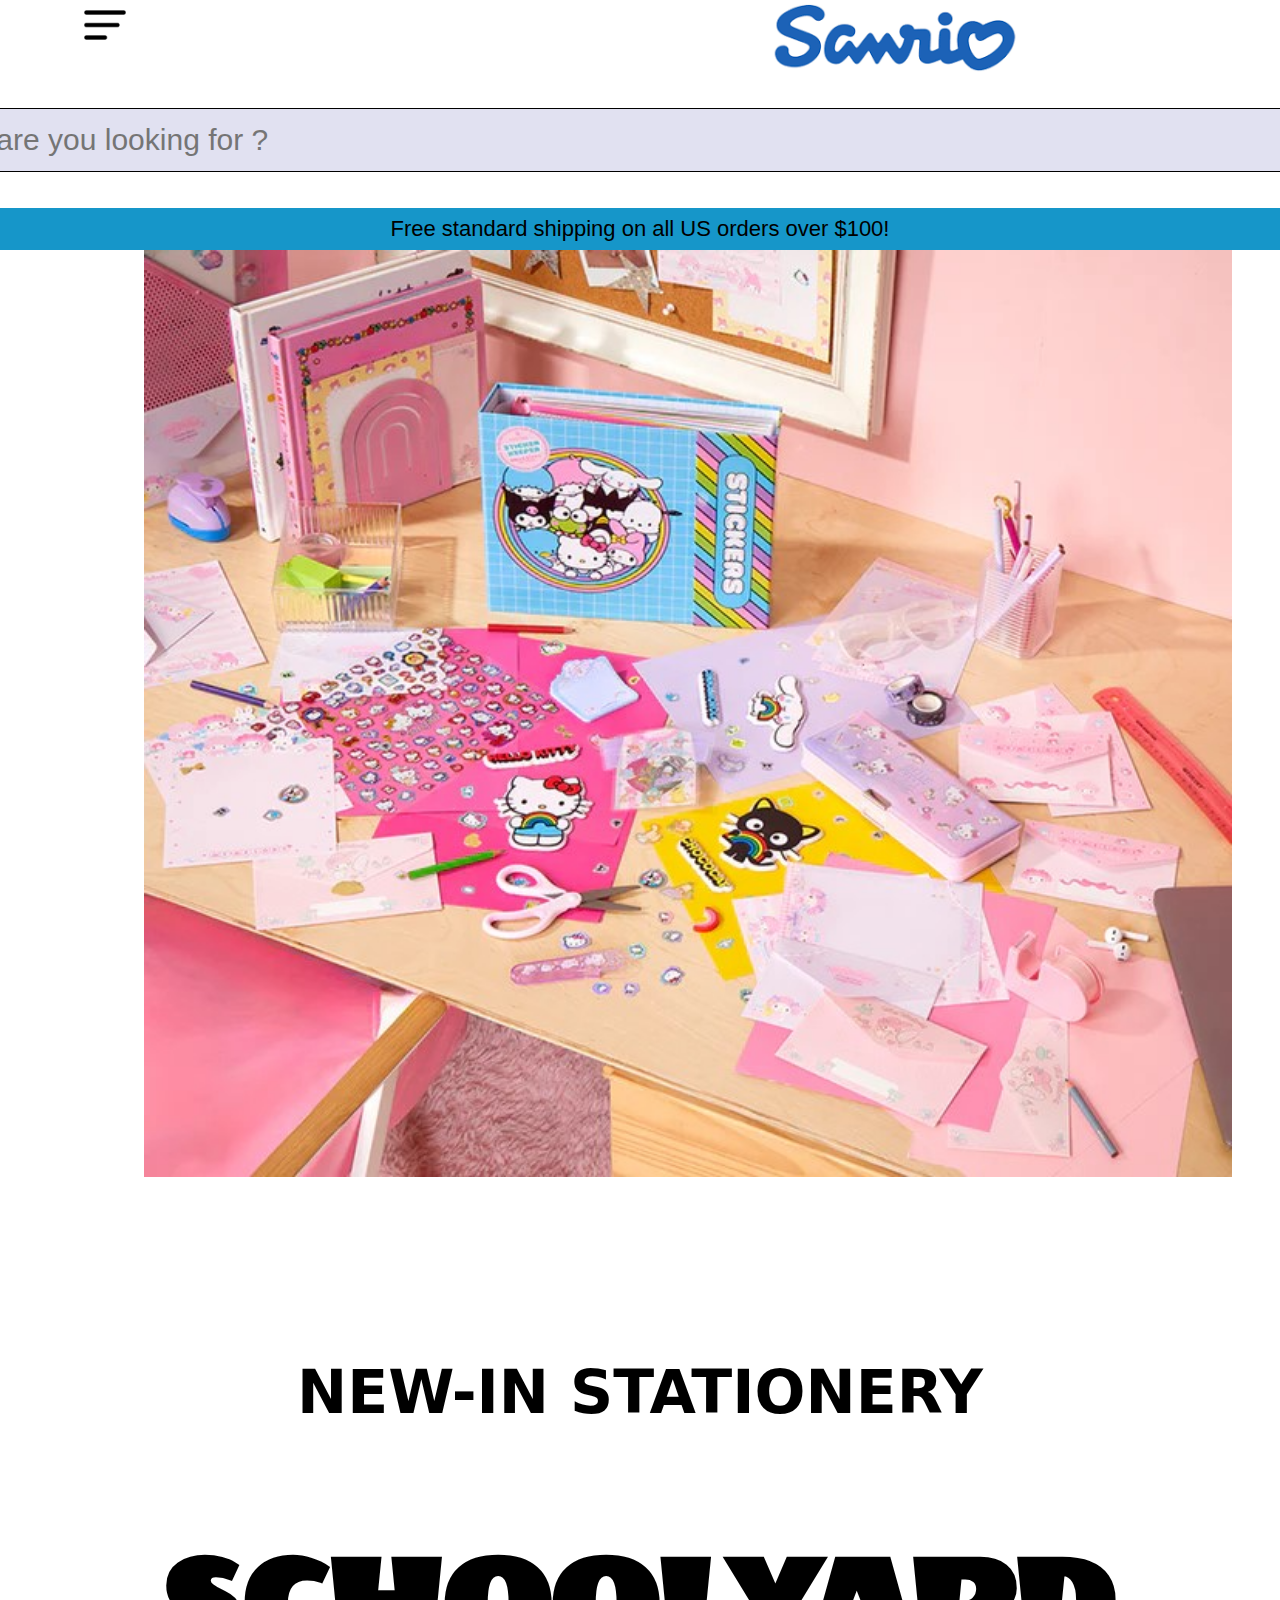
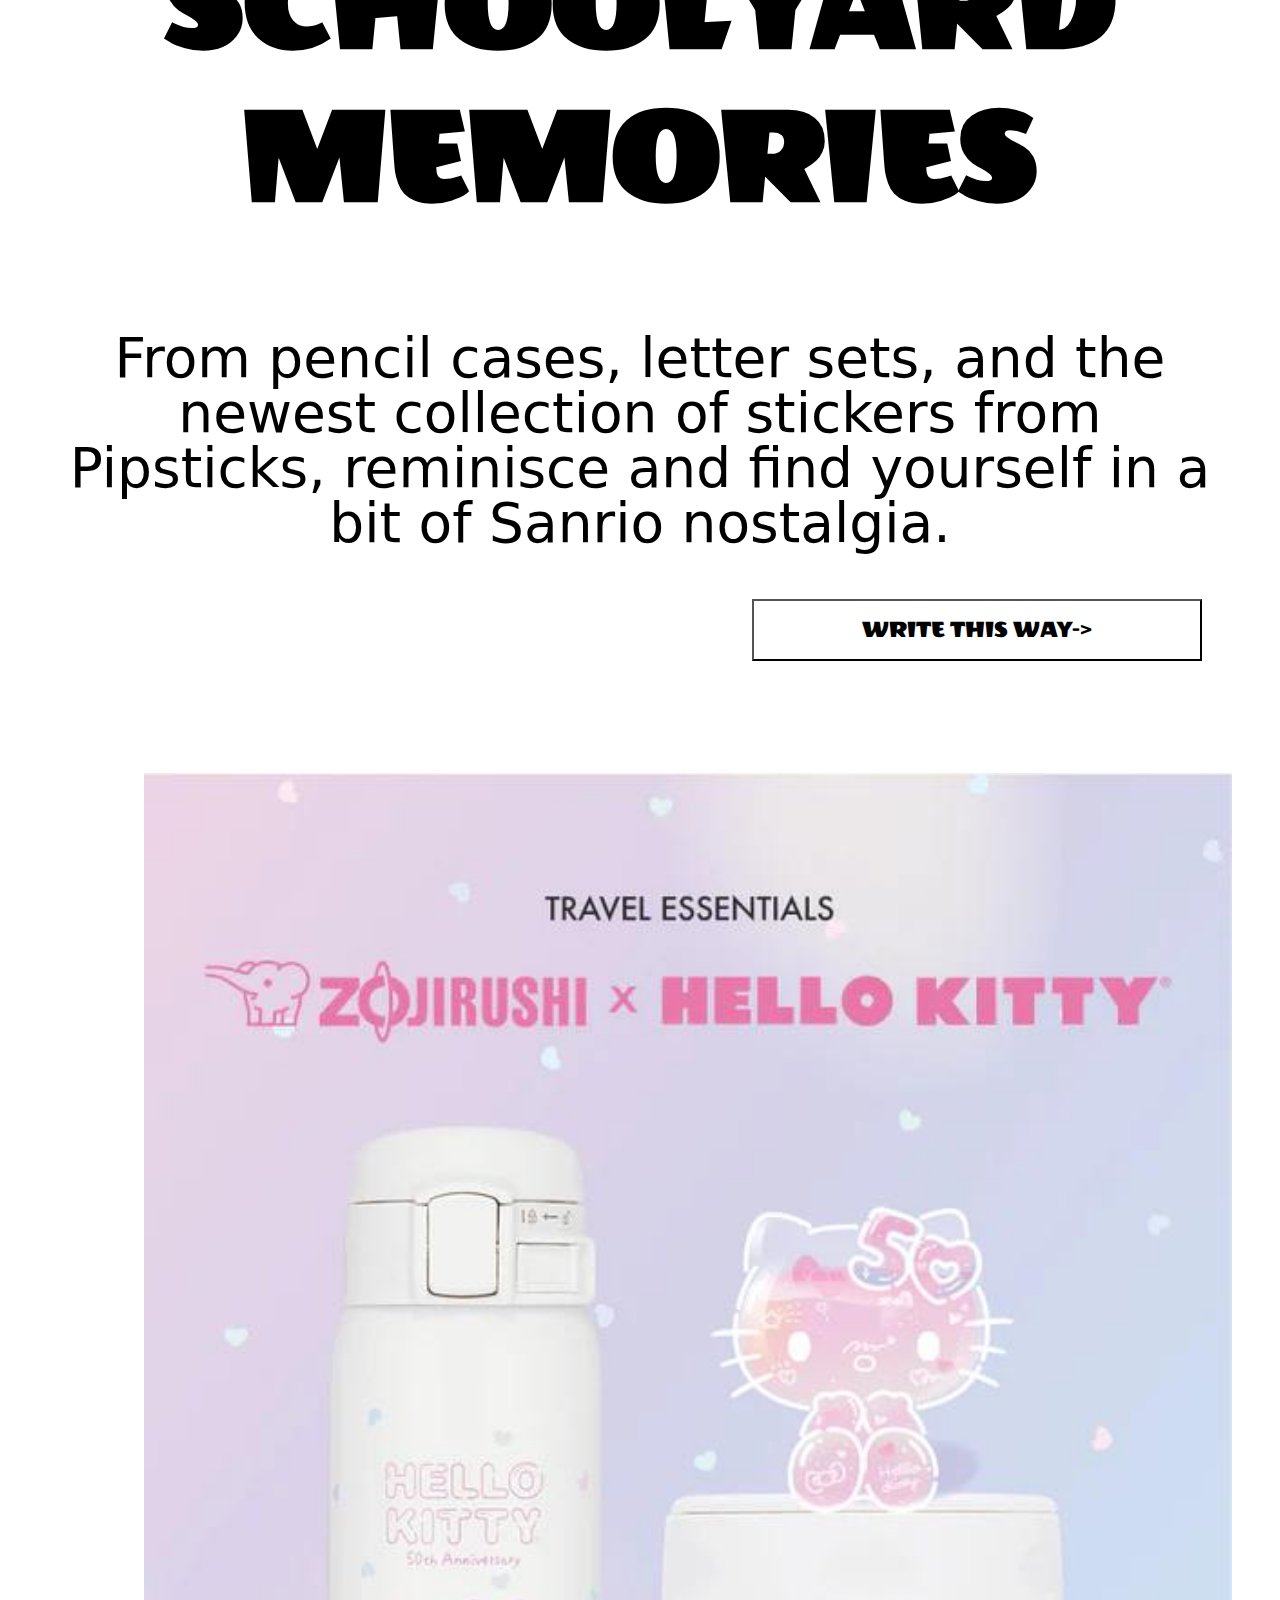
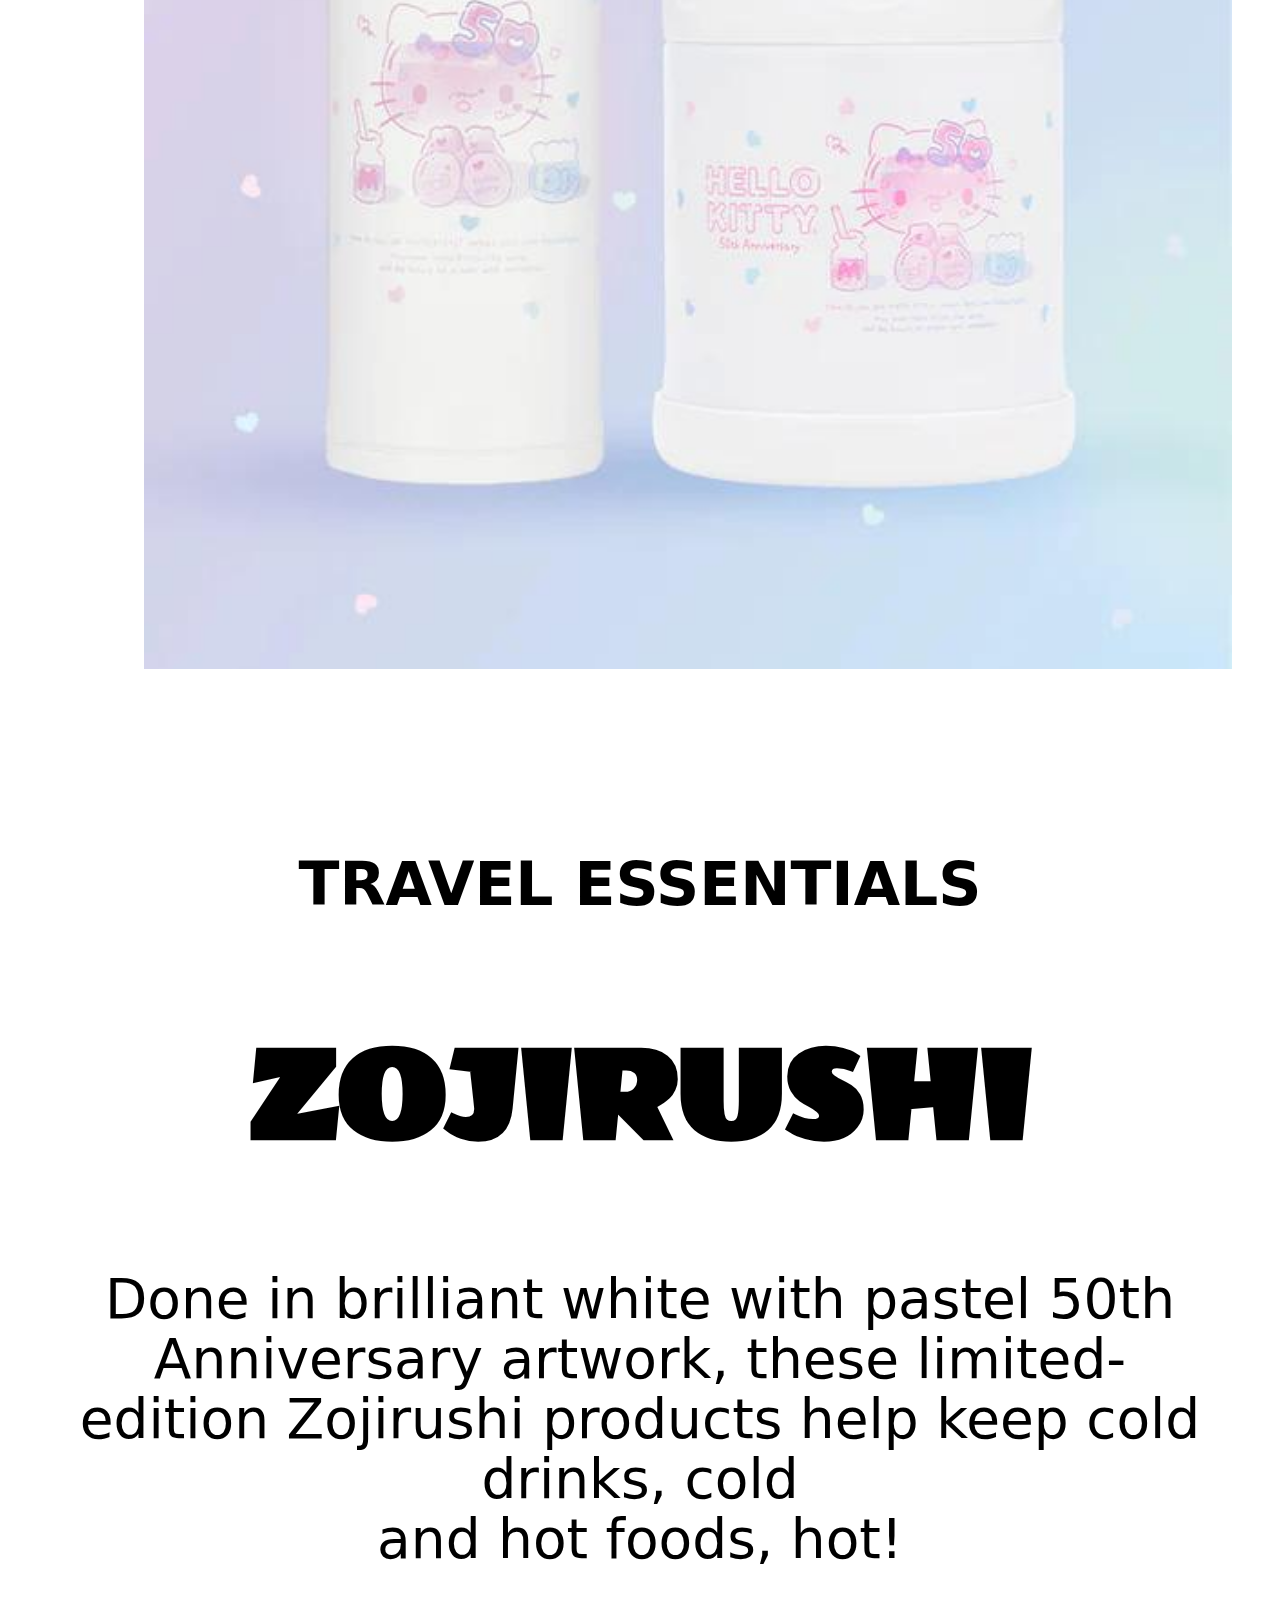
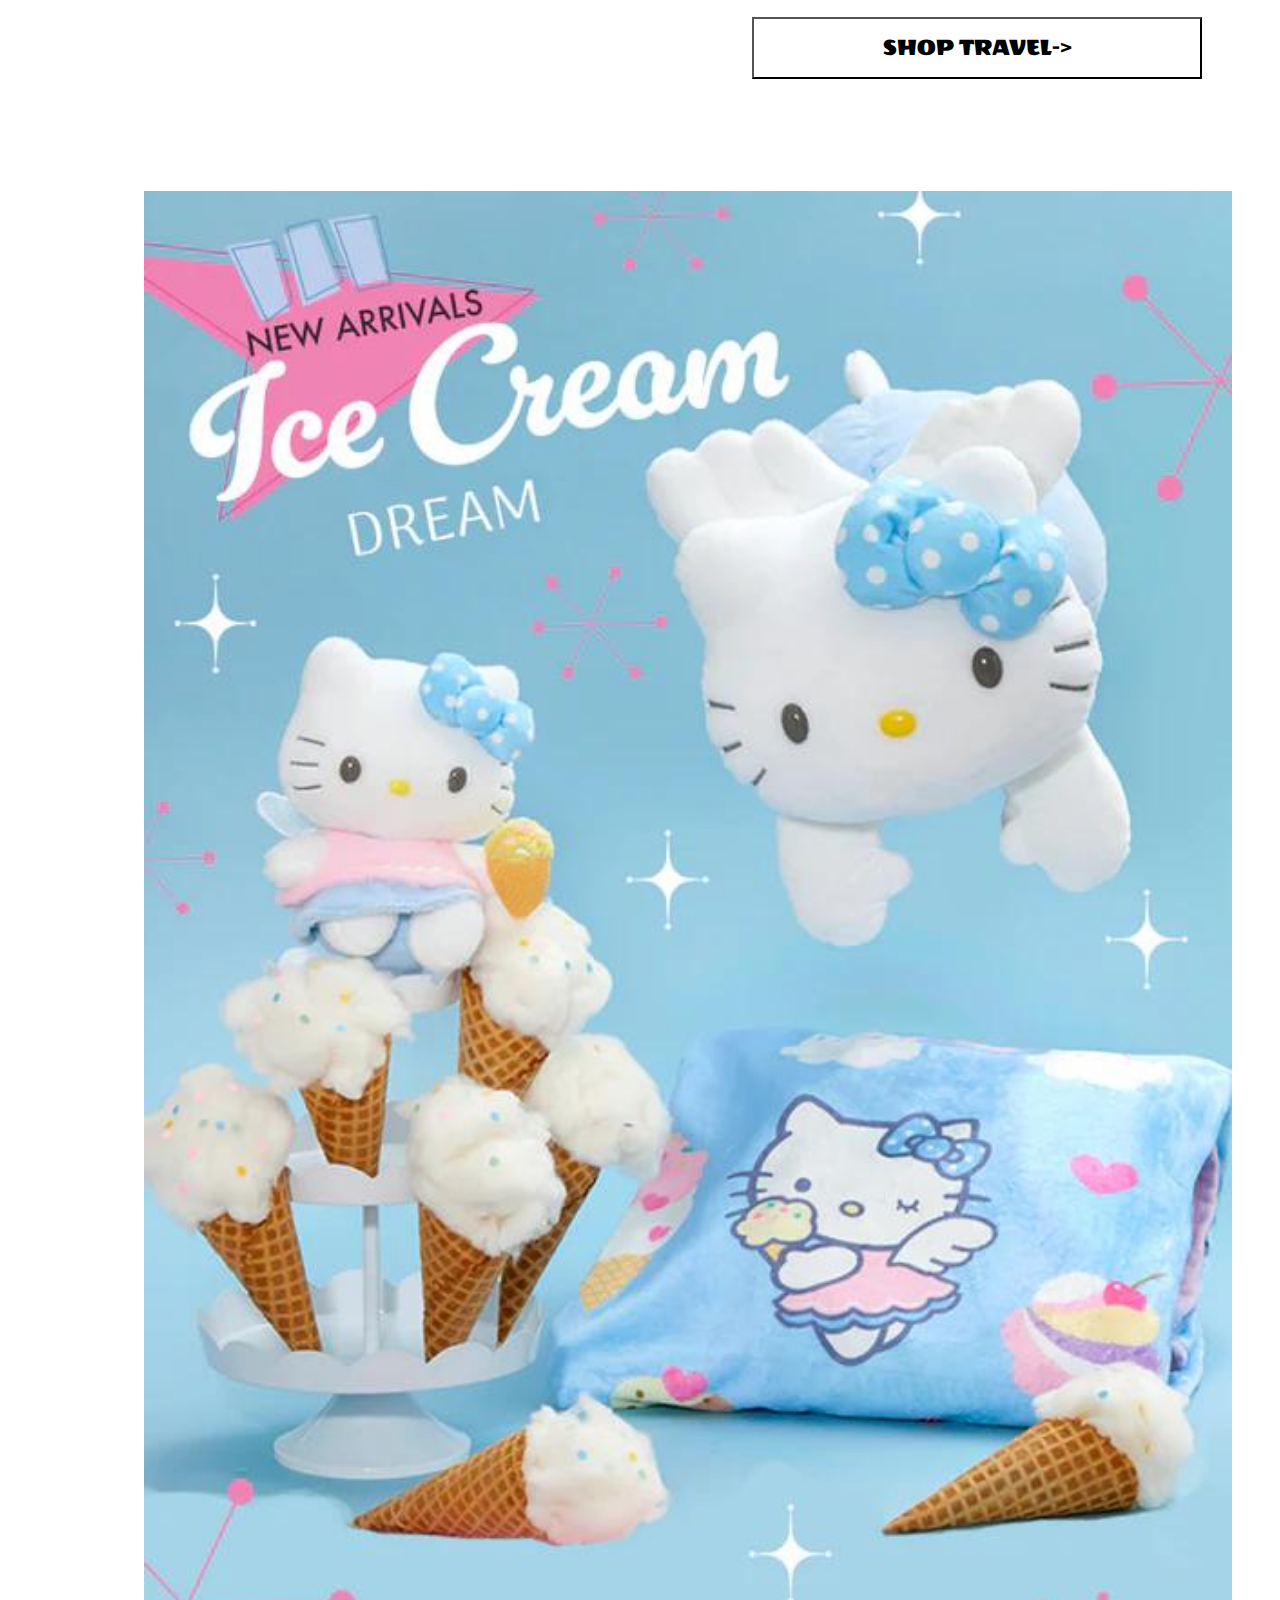
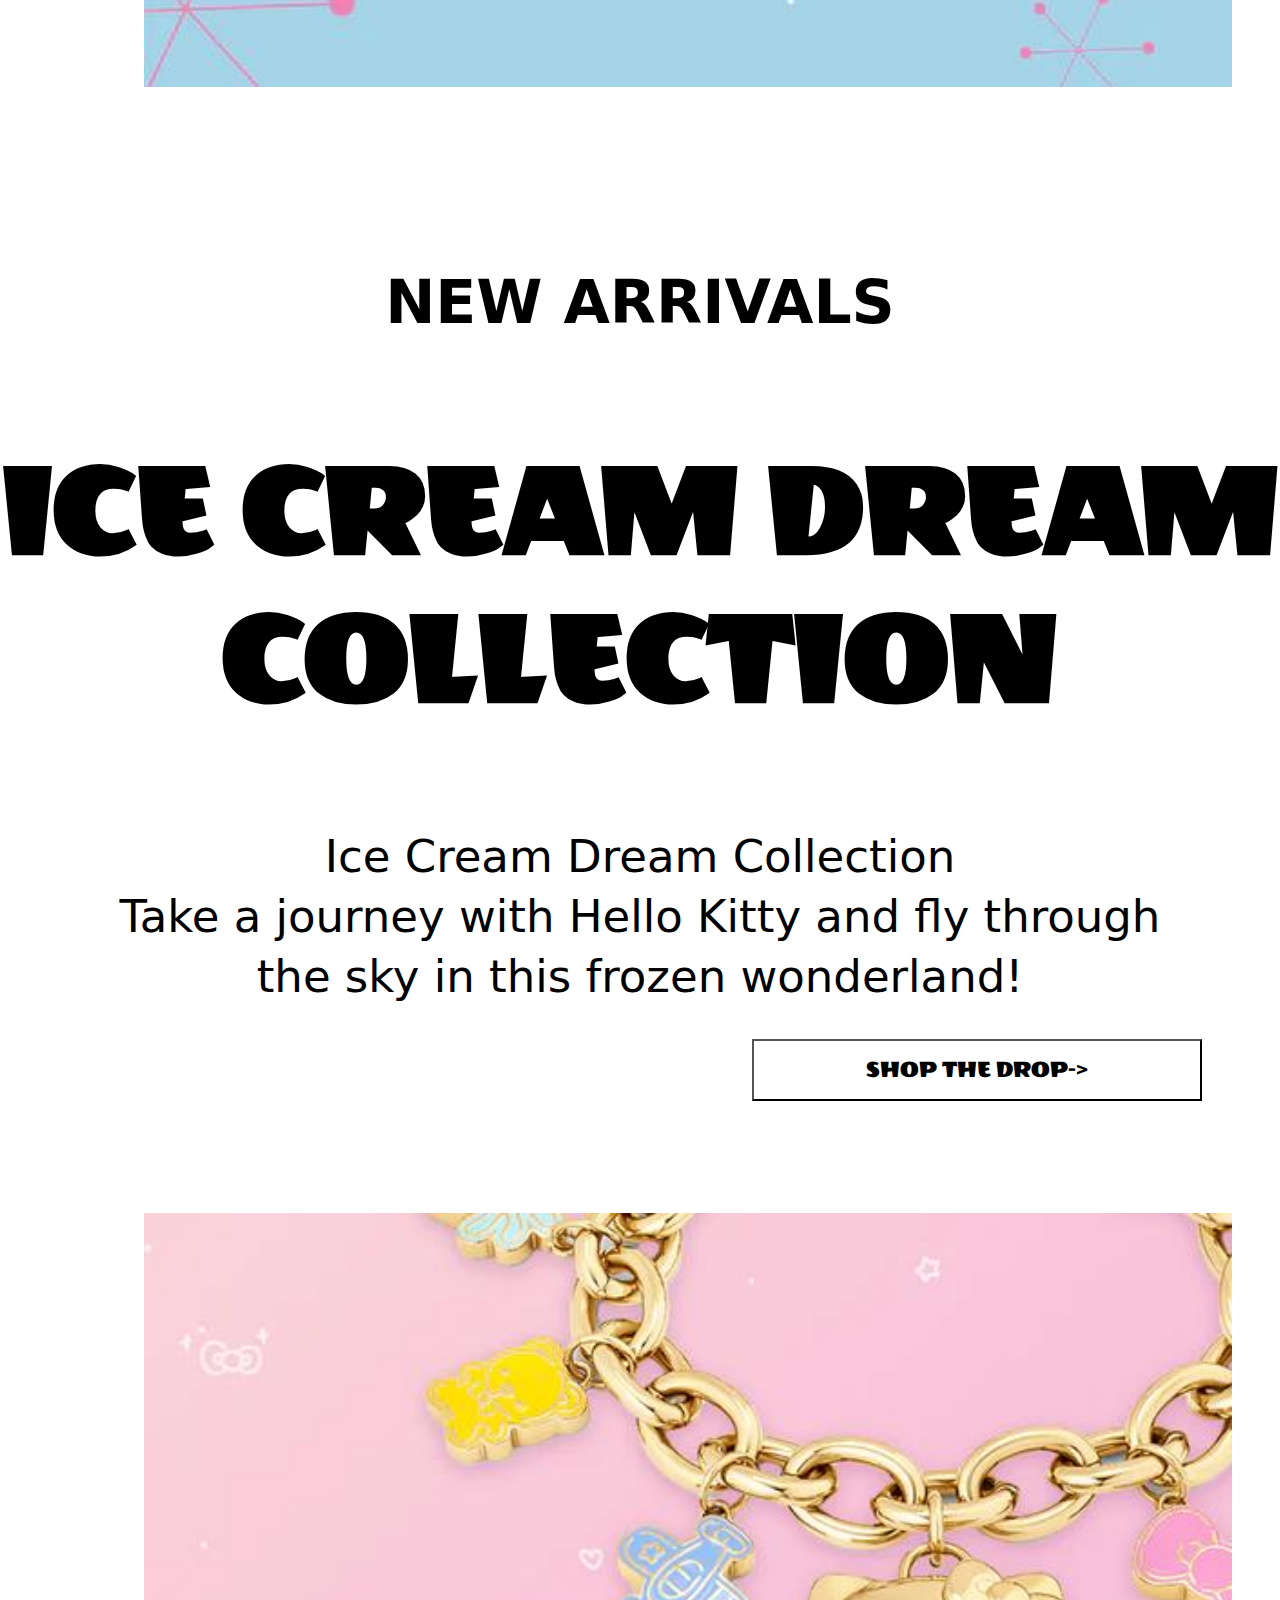
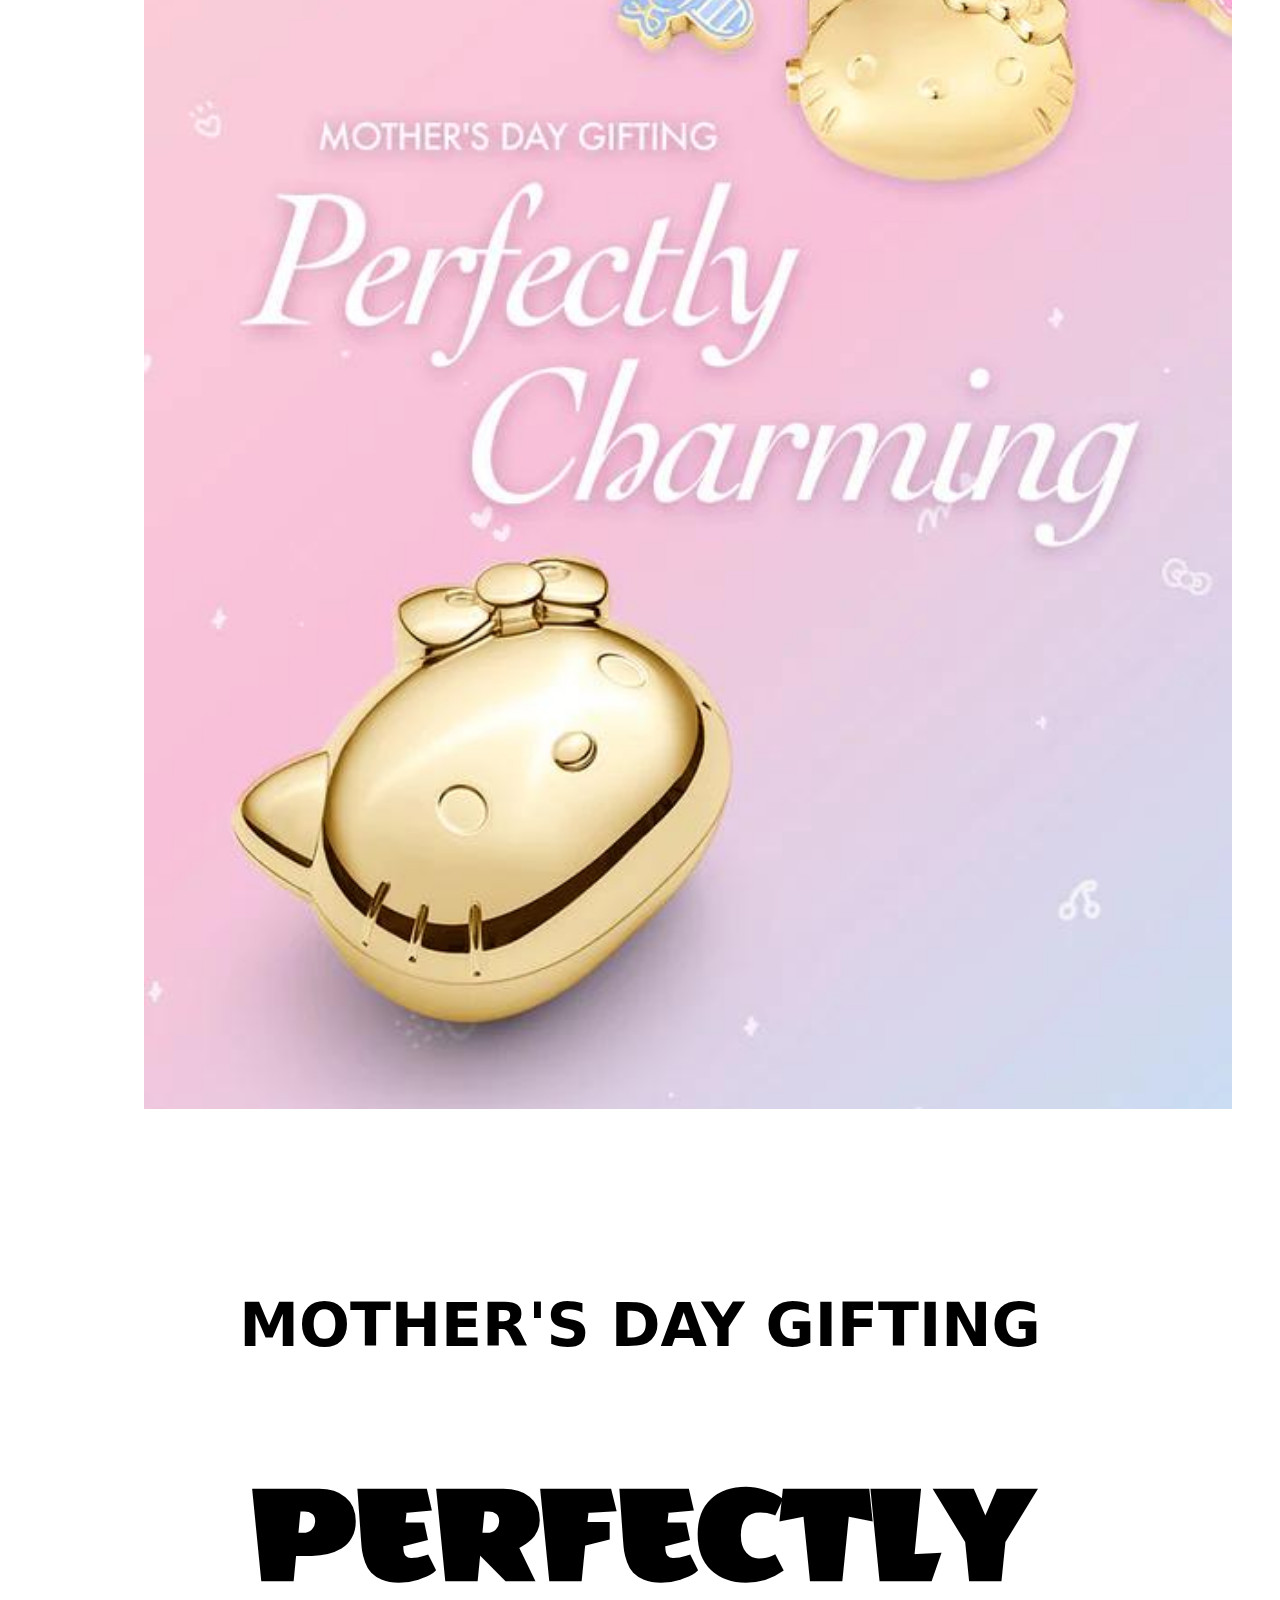
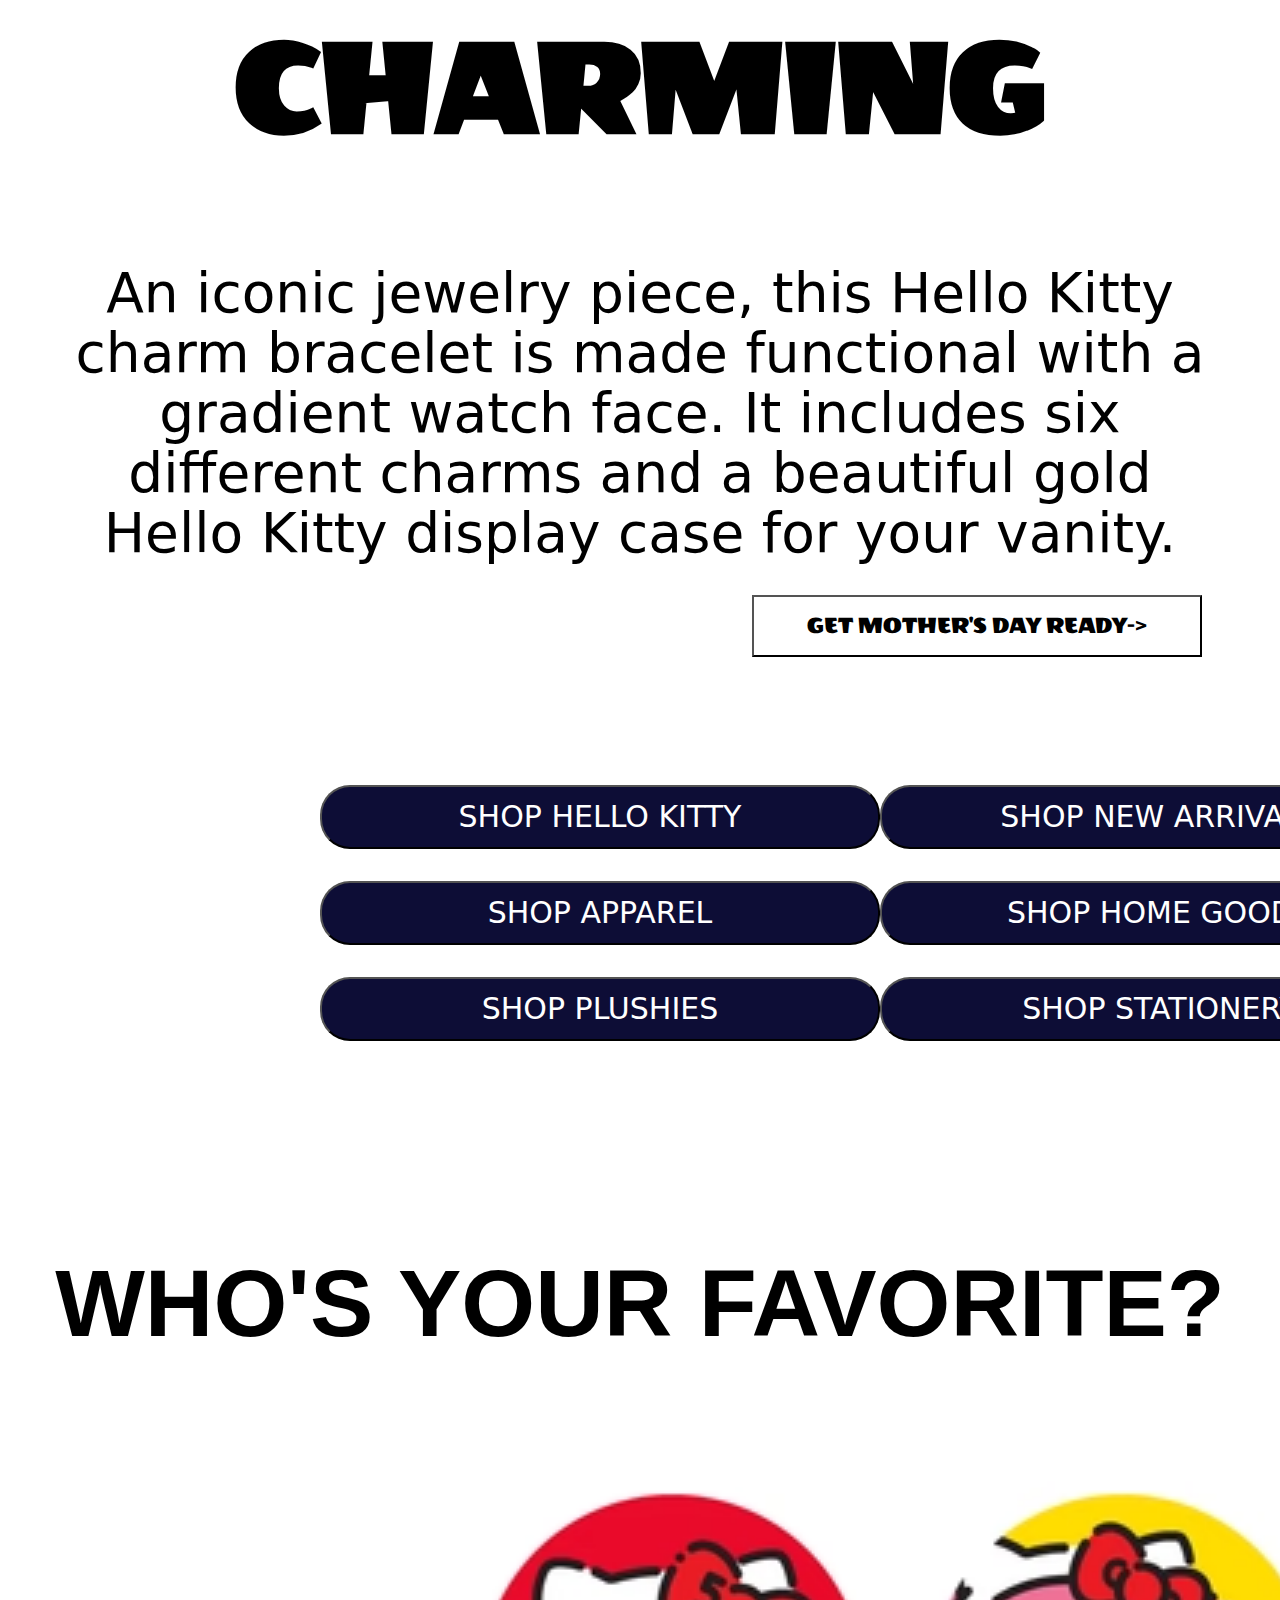
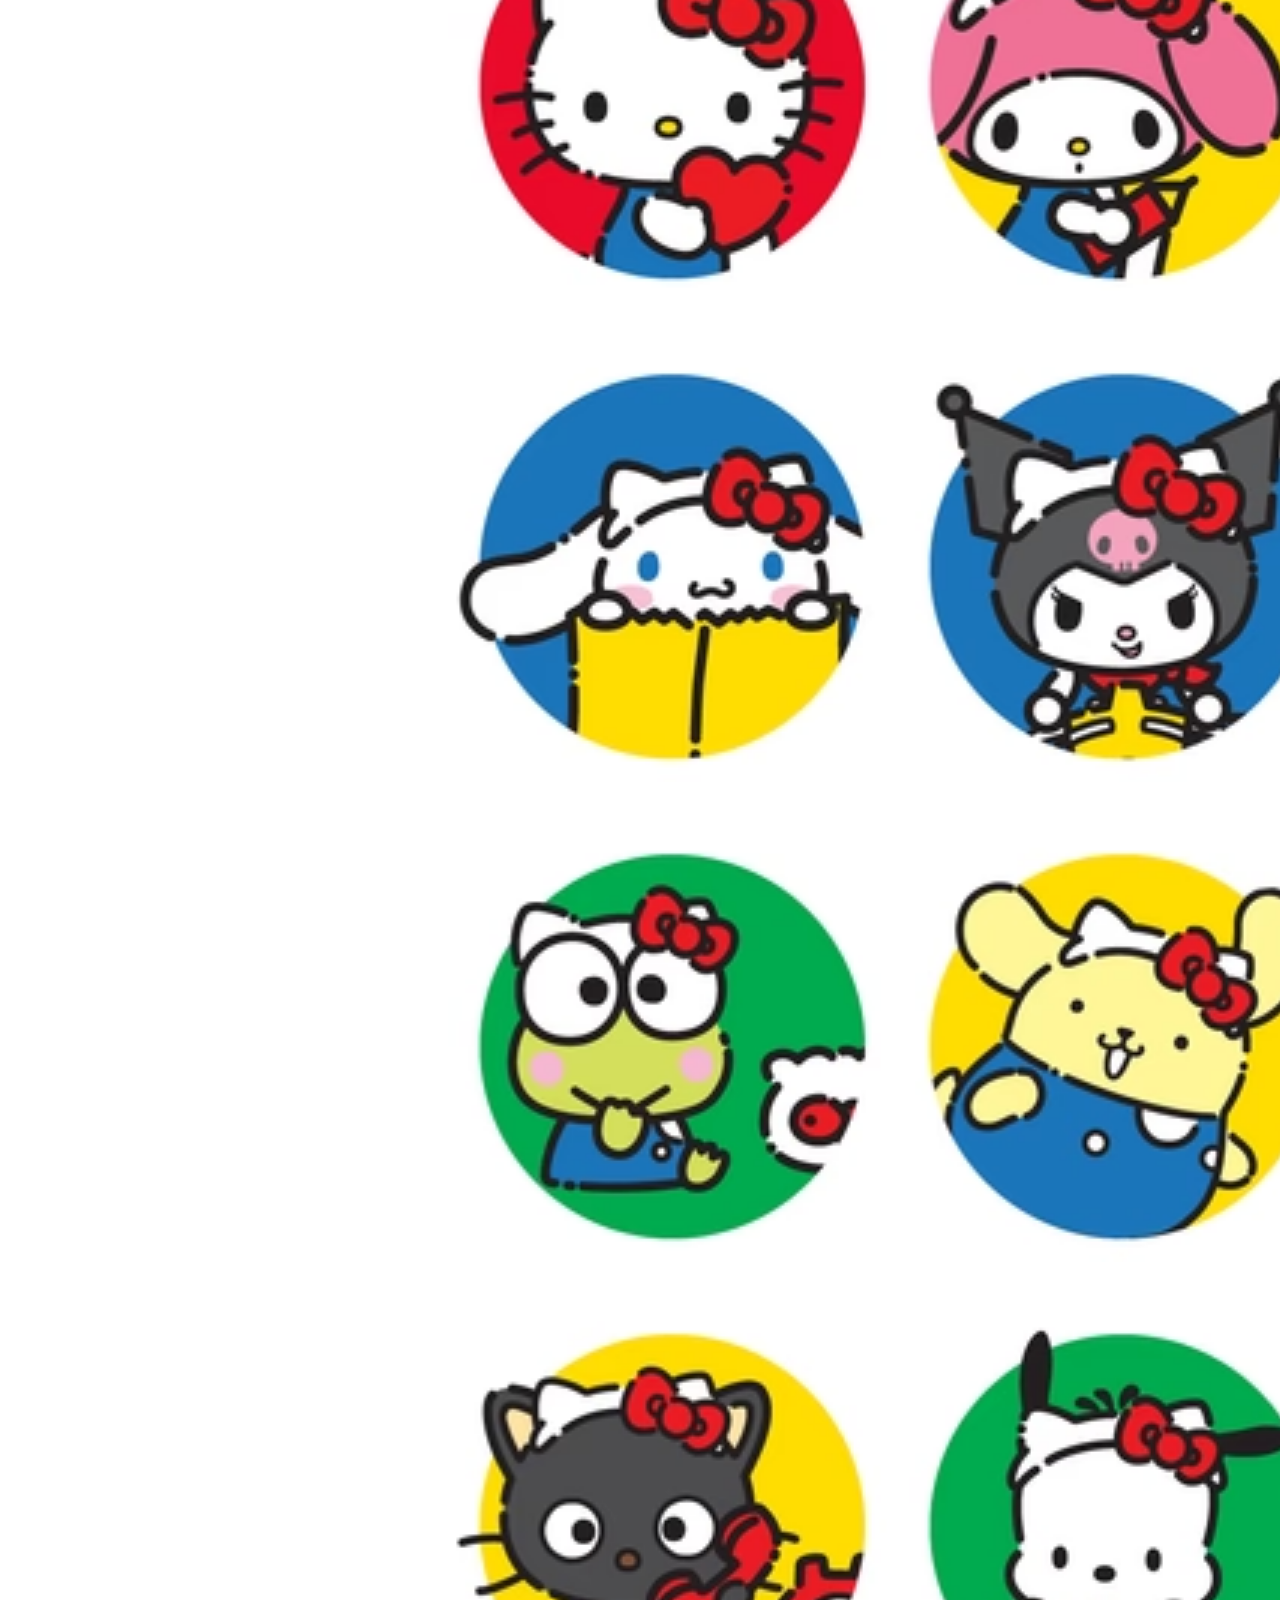
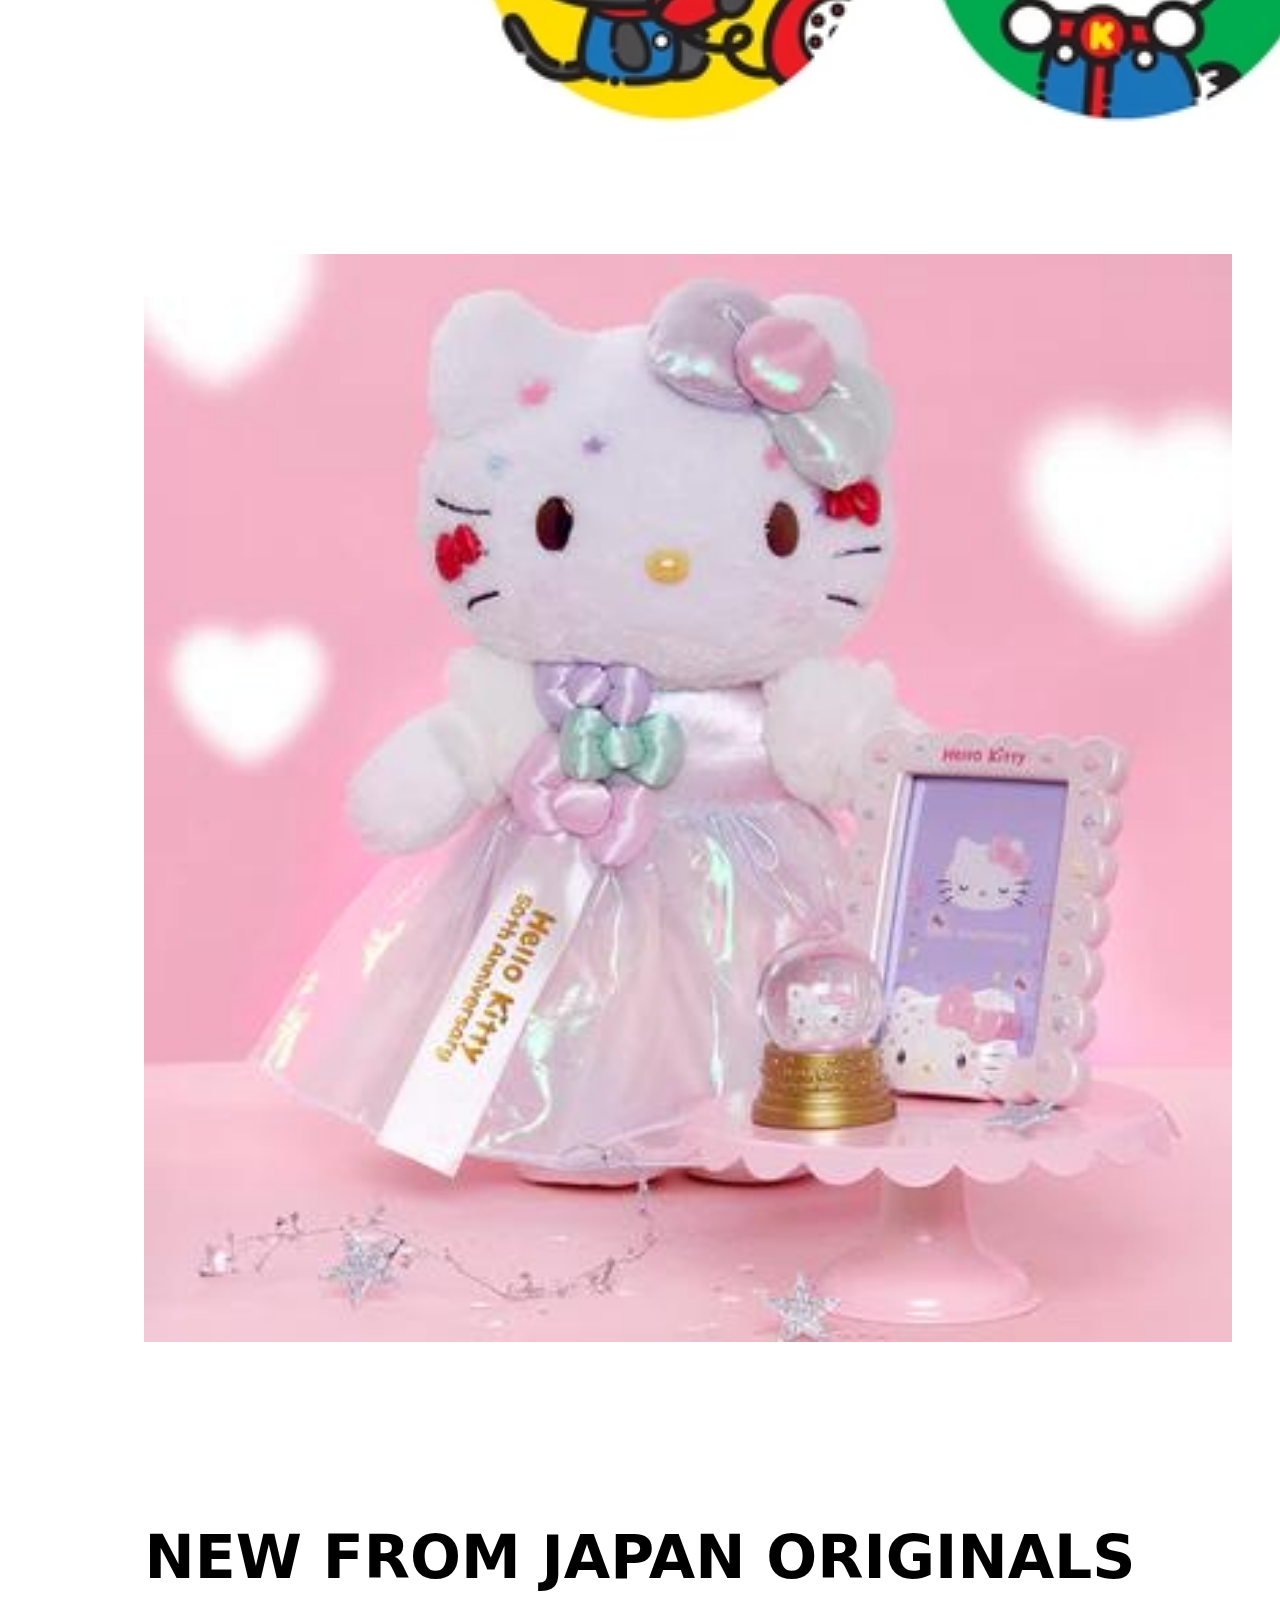
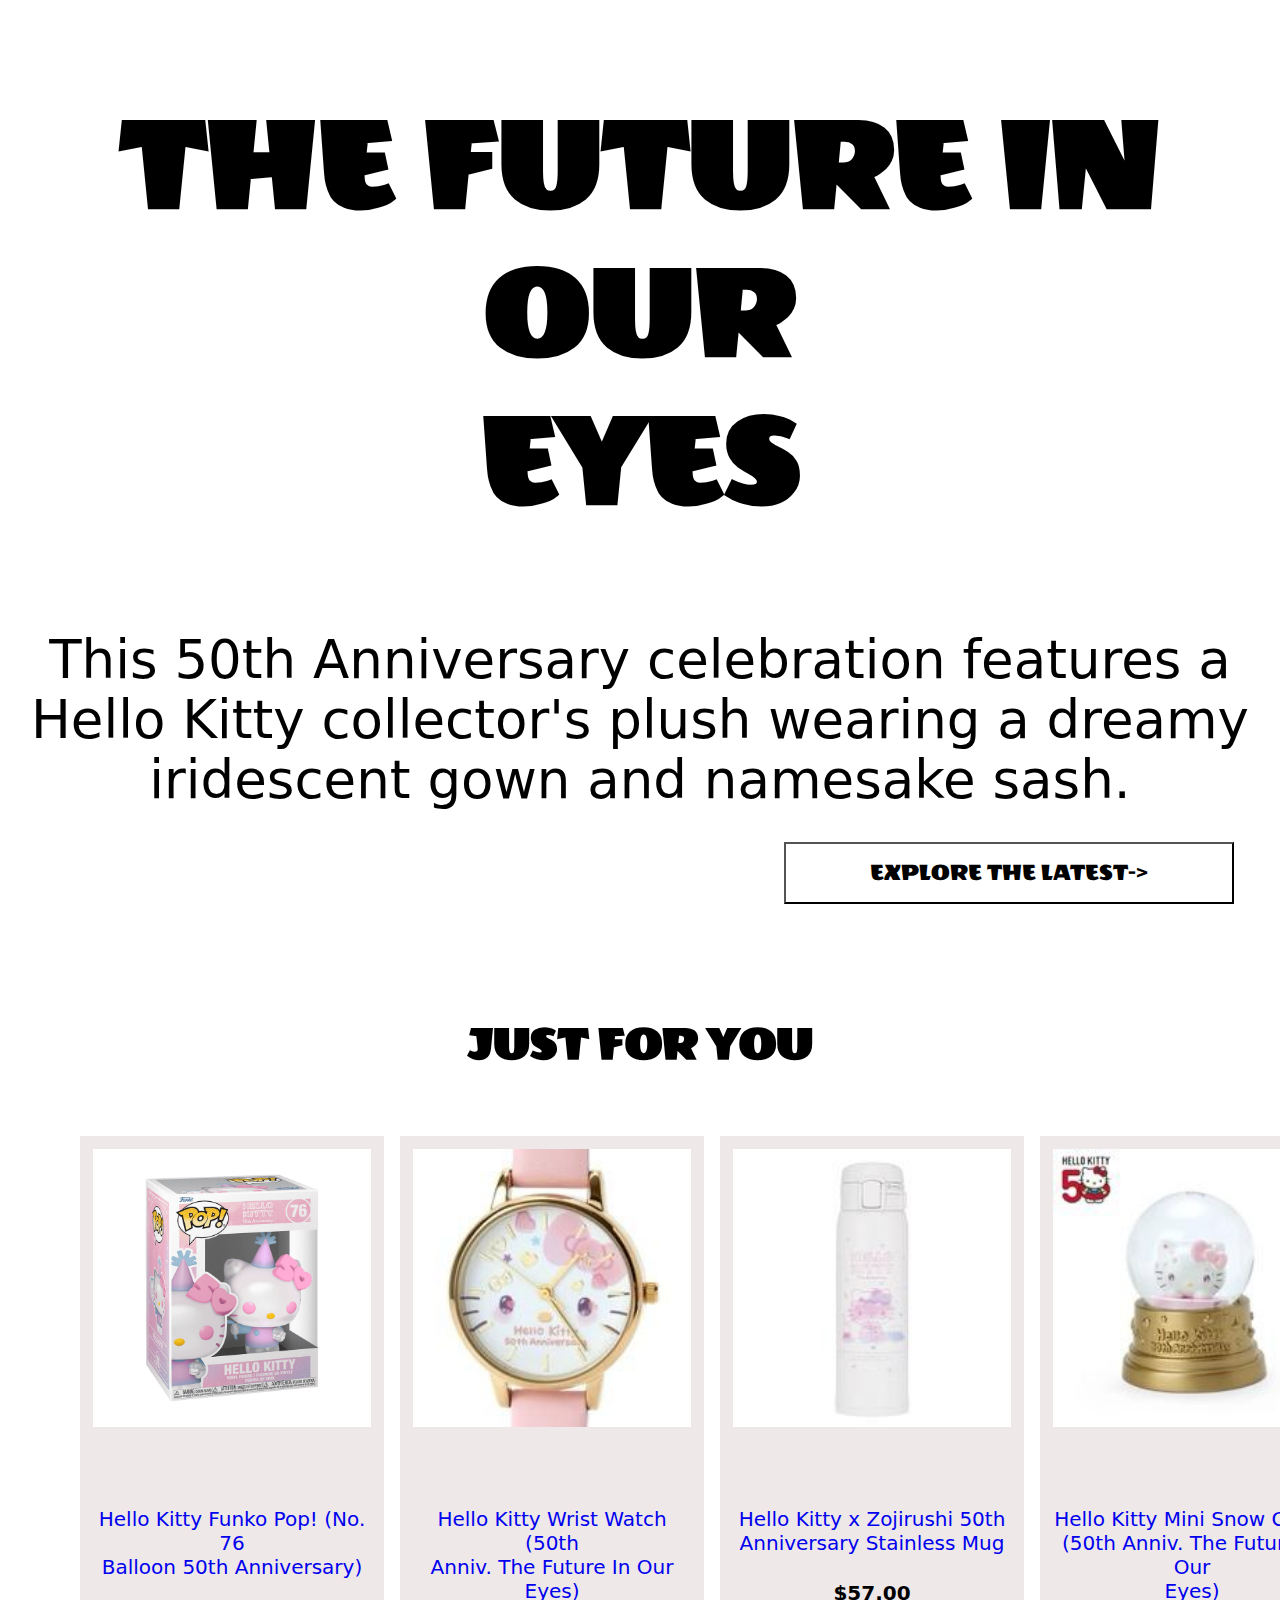
==== index.html @ 31a88cc0 "sharon" ====
<html lang="en">
<head>
    <meta charset="UTF-8">
    <meta name="viewport" content="width=device-width, initial-scale=1.0">
    <link rel="stylesheet" href="style.css">
    <link rel="stylesheet" href="mobile.css">
    <title>Document</title>
</head>
<body>
    <nav>
        <div class="top">
            <div class="line">
               <a href="n.html"><img src="images/menu.png" alt=""></a>
            </div>
            <div class="savio">
                <img src="images/sanrio.png" alt="">
            </div>
            <div class="dropdown">
                <button><img src="images/login.jpg" alt=""></button>
                <div class="content">
                    <a href="">Login</a>
                    <a href="">Create Account</a>
                </div>
                <!-- <img src="images/download.png" alt=""> -->
            </div>
        </div>
        <div class="container">
            <div class="box">
                <div class="input_box">
                    <input type="text" placeholder="What are you looking for ?">
                </div>
            </div>
        </div>
    </nav>
    <div class="red">
        <div class="blue">
            <span>
                Free standard shipping on all US orders over $100!
            </span>
        </div>
        <!-- <div class="bow">
            <img src="images/last.png" alt="">
        </div> -->
    </div>


    <div class="school">
        <div class="image">
            <img src="images/hpp.jpg" alt="">
        </div>
        <div class="text">
            <h5>NEW-IN STATIONERY</h5>
            <h1>SCHOOLYARD MEMORIES</h1>
            <span>From pencil cases, letter sets, and the <br>newest collection of stickers from <br>Pipsticks, reminisce and find yourself in a <br> bit of Sanrio nostalgia. </span>
        </div>
        <div class="button">
            <a href="https://www.sanrio.com/collections/stationery">
                <button id="btn">WRITE THIS WAY-></button>
            </a>
        </div>
    </div>


    <div class="travel">
        <div class="image">
            <img src="images/travell.jpg" alt="">
        </div>
        <div class="text">
            <h5>TRAVEL ESSENTIALS</h5>
            <h1>ZOJIRUSHI</h1>
            <span>Done in brilliant white with pastel 50th <br>Anniversary artwork, these limited- <br>edition Zojirushi products help keep cold drinks, cold <br>and hot foods, hot! </span>
        </div>
        <div class="button">
            <a href="https://www.sanrio.com/collections/travel">
                <button id="btn">SHOP TRAVEL-></button>
            </a>
        </div>
    </div>


    <div class="ice">
        <div class="image">
            <img src="images/ice.jpg" alt="">
        </div>
        <div class="text">
            <h5>NEW ARRIVALS</h5>
            <h1>ICE CREAM DREAM <br> COLLECTION</h1>
            <span>Ice Cream Dream Collection <br>
                Take a journey with Hello Kitty and fly through <br>the sky in this frozen wonderland! </span>
        </div>
        <div class="button">
            <a href="https://www.sanrio.com/collections/ice-cream-dream">
                <button id="btn">SHOP THE DROP-></button>
            </a>
        </div>
    </div>


    <div class="perfect">
        <div class="image">
            <img src="images/perfect.jpg" alt="">
        </div>
        <div class="text">
            <h5>MOTHER'S DAY GIFTING</h5>
            <h1>PERFECTLY <br> CHARMING</h1>
            <span>An iconic jewelry piece, this Hello Kitty <br>charm bracelet is made functional with a <br> gradient watch face. It includes six <br> different charms and a beautiful gold <br> Hello Kitty display case for your vanity.</span>
        </div>
        <div class="button">
            <a href="https://www.sanrio.com/collections/mamas-day-gift-edit">
                <button id="btn">GET MOTHER'S DAY READY-></button>
            </a>
        </div>
    </div>

    <div class="kitty">
        <div class="button1">
            <a href="https://www.sanrio.com/collections/hello-kitty">
                <button id="btn">SHOP HELLO KITTY</button>
            </a>
        </div>
        <div class="button2">
            <a href="https://www.sanrio.com/collections/new">
                <button id="btn">SHOP NEW ARRIVALS</button>
            </a>
        </div>
        <div class="button1">
            <a href="https://www.sanrio.com/collections/apparel">
                <button id="btn">SHOP APPAREL</button>
            </a>
        </div>
        <div class="button2">
            <a href="https://www.sanrio.com/collections/home">
                <button id="btn">SHOP HOME GOODS</button>
            </a>
        </div>
        <div class="button1">
            <a href="https://www.sanrio.com/collections/toys-games">
                <button id="btn">SHOP PLUSHIES</button>
            </a>
        </div>
        <div class="button2">
            <a href="https://www.sanrio.com/collections/stationery">
                <button id="btn">SHOP STATIONERY</button>
            </a>
        </div>
    </div>
    

    <div class="who">
        <div class="text">
            <span>
                WHO'S YOUR FAVORITE?
            </span>
        </div>
        <div class="image">
            <div class="fav1">
                <img src="images/1.avif" alt="">
            </div>
            <div class="fav2">
                <img src="images/2.avif" alt="">
            </div>
            <div class="fav1">
                <img src="images/3.avif" alt="">
            </div>
            <div class="fav2">
                <img src="images/4.avif" alt="">
            </div>
            <div class="fav1">
                <img src="images/5.avif" alt="">
            </div>
            <div class="fav2">
                <img src="images/6.avif" alt="">
            </div>
            <div class="fav1">
                <img src="images/7.avif" alt="">
            </div>
            <div class="fav2">
                <img src="images/8.avif" alt="">
            </div>
        </div>
    </div>

    <div class="japan">
        <div class="image">
            <img src="images/japan.jpg" alt="">
        </div>
        <div class="text">
            <h5>NEW FROM JAPAN ORIGINALS</h5>
            <h1>THE FUTURE IN OUR <br>EYES</h1>
            <span> This 50th Anniversary celebration features a <br> Hello Kitty collector's plush wearing a dreamy <br>iridescent gown and namesake sash.</span>
        </div>
        <div class="button">
            <a href="https://www.sanrio.com/collections/new">
                <button id="btn">EXPLORE THE LATEST-></button>
            </a>
        </div>
    </div>
    <div class="text">
        <h1>JUST FOR YOU</h1>
    </div>
    <div class="hello">
        <div class="kitty1">
            <div class="image">
                <a href="https://www.sanrio.com/products/hello-kitty-funko-pop-no-76-balloon-50th-anniversary"><img src="images/popp.webp" alt=""></a>
            </div>
            <div class="text">
                <span>
                   <a href="https://www.sanrio.com/products/hello-kitty-funko-pop-no-76-balloon-50th-anniversary">Hello Kitty Funko Pop! (No. 76 <br>Balloon 50th Anniversary)</a>
                </span><br>
                <small><b>$11.99</b></small>
            </div>
        </div>

        <div class="kitty2">
            <div class="image">
                <a href="https://www.sanrio.com/products/hello-kitty-wrist-watch-50th-anniv-the-future-in-our-eyes"><img src="images/watch.jpg" alt=""></a>
            </div>
            <div class="text">
                <span>
                    <a href="https://www.sanrio.com/products/hello-kitty-wrist-watch-50th-anniv-the-future-in-our-eyes">Hello Kitty Wrist Watch (50th <br> Anniv. The Future In Our Eyes)</a>
                </span><br>
                <small><b>$78.00</b></small>
            </div>
        </div>

        <div class="kitty3">
            <div class="image">
                <a href="https://www.sanrio.com/products/hello-kitty-x-zojirushi-50th-anniversary-stainless-mug"><img src="images/bottle.jpg" alt=""></a>
            </div>
            <div class="text">
                <span>
                    <a href="https://www.sanrio.com/products/hello-kitty-x-zojirushi-50th-anniversary-stainless-mug">Hello Kitty x Zojirushi 50th <br> Anniversary Stainless Mug</a>
                </span><br>
                <small><b>$57.00</b></small>
            </div>
        </div>

        <div class="kitty4">
            <div class="image">
                <a href="https://www.sanrio.com/products/hello-kitty-mini-snow-globe-50th-anniv-the-future-in-our-eyes"><img src="images/glass.jpg" alt=""></a>
            </div>
            <div class="text">
                <span>
                    <a href="https://www.sanrio.com/products/hello-kitty-mini-snow-globe-50th-anniv-the-future-in-our-eyes">Hello Kitty Mini Snow Globe <br> (50th Anniv. The Future In Our <br> Eyes)</a>
                </span><br>
                <small><b>$57.00</b></small>
            </div>
        </div>

        <div class="kitty5">
            <div class="image">
                <a href="https://www.sanrio.com/products/hello-kitty-12-plush-super-pink-series"><img src="images/pink.jpg" alt=""></a>
            </div>
            <div class="text">
                <span>
                    <a href="https://www.sanrio.com/products/hello-kitty-12-plush-super-pink-series">Hello Kitty 12” Plush (Super Pink <br> Series)</a>
                </span><br>
                <small><b>$19.99</b></small>
            </div>
        </div>

        <div class="kitty6">
            <div class="image">
                <a href="https://www.sanrio.com/products/hello-kitty-photo-frame-50th-anniv-the-future-in-our-eyes"><img src="images/pic.jpg" alt=""></a>
            </div>
            <div class="text">
                <span>
                    <a href="https://www.sanrio.com/products/hello-kitty-photo-frame-50th-anniv-the-future-in-our-eyes">Hello Kitty Photo Frame (50th <br> Anniv. The Future In Our Eyes)</a>
                </span><br>
                <small><b>$48.00</b></small>
            </div>
        </div>

    </div>

    <div class="love1">
        <div class="image">
            <img src="images/love.jpg" alt="">
        </div>
        <div class="text">
            <h5>WHO'S YOUR FAVE?</h5>
            <h1>2024 SANRIO <br> CHARACTER <br> RANKING</h1>
            <span>Launched in the 1985 issue of <br> Strawberry News (Sanrio Japan's <br>monthly newsletter), this global contest <br>nominates 80 characters from over 450 <br> throughout Sanrio's history. It's time to <br> cast your vote and pick your favorite!</span>
        </div>
        <div class="button">
            <a href="https://ranking.sanrio.co.jp/en/">
                <button id="btn">CAST YOUR VOTE-></button>
            </a>
        </div>
    </div>

    <div class="love2">
        <div class="image">
            <img src="images/viddd.png" alt="">
        </div>
        <div class="text">
            <h5>SAVE TO CAMERA ROLL</h5>
            <h1>MOBILE <br> WALLPAPER</h1>
            <span>Take your favorite characters with you <br> with these fun mobile wallpapers! We <br> love a little freebie, don't you? </span>
        </div>
        <div class="button">
            <a href="https://www.sanrio.com/pages/character-goodies">
                <button id="btn">CHECK IT OUT-></button>
            </a>
        </div>
    </div>

    <div class="love3">
        <div class="image">
            <img src="images/cal.jpg" alt="">
        </div>
        <div class="text">
            <h5>FREE DOWNLOADABLE</h5>
            <h1>2024 <br> CALENDAR</h1>
            <span>Print them out each month (or all at <br> once!) and add in your own personal <br> dates and events. Tape them up with a bit <br> of washi tape and voila! Your very own <br>Sanrio calendar to enjoy all year long!</span>
        </div>
        <div class="button">
            <a href="https://www.sanrio.com/pages/sanrio-friend-of-the-month">
                <button id="btn">DOWNLOAD IT HERE-></button>
            </a>
        </div>
    </div>
<div class="purple">
    <div class="image">
        <img src="images/litty.jpg" alt="">
    </div>
    <div class="text">
        <span>
            Let's stay in touch! We'll let you know <br>about the latest sales and new <br>releases!
        </span>
    </div>
    <div class="email">
        <div class="e"><span>Email*</span></div>
        <div class="box">
            <input type="text" placeholder=" &nbsp; &nbsp; Enter your email">
        </div>
        <div class="button">
            <button id="btn">SIGN UP &nbsp; -></button>
        </div>
        
    </div>
</div>
    <div class="world">
        <div class="store">
            <span>WORLD OF SANRIO</span>
           <a href="https://www.sanrio.com/pages/store-locator"><small>Store Locator</small></a>
           <a href="https://www.sanrio.com/pages/character-goodies"> <small>Character Goodies</small></a>
           <a href="https://watch.sanrio.com/"><small>Supercute Adventures</small></a>
           <a href="https://www.sanrio.com/blogs/hellokittycafe"><small>Hello Kitty</small></a>
           <a href="https://www.sanrio.com/pages/press-releases"><small>About sanrio</small></a>
        </div>

        <div class="more">
            <span>MORE</span>
           <a href="https://www.sanrio.com/collections/sanrio-gift-cards"><small>e-Gift Cards</small></a>
           <a href="https://www.sanrio.com/collections/sale-1"> <small>Deals and Promos</small></a>
           <a href="https://www.amazon.com/stores/page/A094FA37-0512-4406-9148-F6ADD7448E52"><small>Merch by Amazon</small></a>
           <a href="Press Releases"><small>Press Releases</small></a>
        </div>

        <div class="need">
            <span>NEED HELP ?</span>
           <a href="https://www.sanrio.com/a/returns/"><small>Returns Center</small></a>
           <a href="https://sanrioinccustomercare.zendesk.com/hc/en-us"> <small>FAQs</small></a>
           <a href="https://sanrioinccustomercare.zendesk.com/hc/en-us"><small>Contact Us</small></a>
           <a href="https://www.sanrio.com/pages/business-opportunities"><small>Business Opportunities</small></a>
           <a href="https://cpsia.sanrio.com/"><small>CPSIA</small></a>
        </div>

        <div class="card">
            <span> RESOURCES</span>
           <a href="https://www.sanrio.com/pages/privacy-policy"><small>Privacy Policy</small></a>
           <a href="https://www.sanrio.com/pages/ccpa-opt-out"> <small>Do Not Sell or Share My Personal Information</small></a>
           <a href="https://www.sanrio.com/pages/childrens-privacy-policy"><small>Children's Privacy Policy</small></a>
           <a href="https://www.sanrio.com/pages/sanrio-accessibility-statement"><small>Web Accessibility</small></a>
           <a href="https://www.sanrio.com/pages/terms-of-service"><small>Terms of Service</small></a>
           <a href="https://www.sanrio.com/pages/copyright-info"><small>Copyright Info</small></a>
        </div>

        <div class="image">
            <a href="https://instagram.com/sanrio/"><img src="images/instagram.png" alt=""></a>
            <a href="https://twitter.com/sanrio/"><img src="images/twitter.png" alt=""></a>
            <a href="https://pinterest.com/sanrio/"><img src="images/pinterest.png" alt=""></a>
            <a href="https://www.youtube.com/user/SanrioInc"><img src="images/you.png" alt=""></a>
            <a href="https://www.facebook.com/sanrio/"> <img src="images/face.png" alt=""></a>
            <a href="https://www.tiktok.com/@sanrio"><img src="images/tik.png" alt=""></a>
            
        </div>


        <div class="images">
            <img src="images/ame.png" alt="">
            <img src="images/app.png" alt="">
            <img src="images/din.png" alt="">
            <img src="images/dis.png" alt="">
            <img src="images/goo.png" alt="">
            <img src="images/mas.png" alt="">
            <img src="images/pay.png" alt="">
            <img src="images/shop.png" alt="">
            <img src="images/ven.png" alt="">
            <img src="images/visa.png" alt="">
        </div>

        <div class="copy">
            <span>© 2024 SANRIO CO., LTD. <b> All Rights Reserved.</b></span>
        </div>

    </div>


</body>
---- style.css ----
@import url("https://fonts.googleapis.com/css2?family=Inter:wght@100..900&family=Nunito+Sans:ital,opsz,wght@0,6..12,20..1000;1,6..12,200..1000&family=Nunito:ital,wght@0,200..1000;1,200..1000&family=Wendy+One&display=swap");

@import url(mobile.css);
body{
    margin: 0%;
}
nav{
     position: fixed;
     background-color:white;
     width: 100%;
     
}
nav .top img{
    width: 50px;
}
 nav .top{
    display: flex;
    flex-direction: row;
    justify-content: space-betwee;
    padding-left: 5rem;
    padding-right: 5rem;
    padding-top: rem;
    padding-bottom: 2rem;
    
   
 }

 nav .top .savio{
    padding-left: 40rem;
 }
nav .top .savio img{
    width: 250px;
    margin-top: -2rem;
}

nav .top .dropdown img{
    padding-left: 5rem;
}





nav .top .dropdown button{
    border: none;
    cursor: pointer;
    background-color: white;
}
nav .top .dropdown{
    display: inline-block;
    padding-left: 30rem;
}
nav .top .dropdown a{
    display: block;
    color: black;
    height: 2px;
    text-decoration: none;
    padding: 10px 15px;
}

nav .top .dropdown .content{
    display: none;
    position: absolute;
}

nav .top .dropdown:hover .content{
    display: block;
}

nav .container img{
    width: 30px;
}

nav .container{
    position: relative;
    
    
    
}
 nav .container .box{
    position: absolute;
    top: 0%;
    left:40%;
    transform: translate(-50%, -50%);
    padding-left: 33rem;
   
    
} 


 nav .container .box .input_box input{
   
    width: 3000px;
    font-size: 30px;
    background-color: rgb(225, 225, 241);
    height: 4rem;
    border-top: 1px solid black;
    border-bottom: 1px solid black; 
    outline: none;
    padding-left: 40rem;
}

.red{
    padding-top: 13rem;
    justify-content: center;
    

   
}

.red .blue span{
    font-size: 22px;
    font-family: Arial, Helvetica, sans-serif;
    color: #000;
    padding-bottom: rem;

}
.red .blue{
    display: flex;
    flex-direction: row;
    justify-content: center;
    background-color: rgb(22, 150, 201);
    padding: 0.5rem;
}
.red .bow img{
  
   width: 50px;
   position: relative;
   padding-left: 45rem;
   margin-top: -1.5rem;
   background-color:rgb(22, 150, 201);;
   opacity: 50%;
   outline: none;
}

.school .image img{
    width: 85%;
    padding-left: 9rem;
}

.school .text{
    text-align: center;
    padding-top: 5rem;
}

.school .text h5{
    font-family:system-ui, -apple-system, BlinkMacSystemFont, 'Segoe UI', Roboto, Oxygen, Ubuntu, Cantarell, 'Open Sans', 'Helvetica Neue', sans-serif;
    font-size: 60px;
}

.school .text h1{
    font-family: "Wendy One", sans-serif;
    font-size: 145px;
}

.school .text span{
    font-family:system-ui, -apple-system, BlinkMacSystemFont, 'Segoe UI', Roboto, Oxygen, Ubuntu, Cantarell, 'Open Sans', 'Helvetica Neue', sans-serif;
    font-size: 55px;
    line-height: 55px;
    
}

.school .button{
    padding-top: 3rem;
    margin-left: 47rem;
    
}

.school #btn{
 
 padding: 1rem;
 font-family: "Wendy One", sans-serif;
 font-size: 25px;
 background-color: white;
 width: 450px;
 cursor: pointer;
}

.travel .image img{
    width: 85%;
    padding-left: 9rem;
    padding-top: 7rem;
}

/* .travel :hover{
    transition: pink;
} */

.travel .text{
    text-align: center;
    padding-top: 5rem;
}

.travel .text h5{
    font-family:system-ui, -apple-system, BlinkMacSystemFont, 'Segoe UI', Roboto, Oxygen, Ubuntu, Cantarell, 'Open Sans', 'Helvetica Neue', sans-serif;
    font-size: 60px;
}

.travel .text h1{
        font-family: "Wendy One", sans-serif;
        font-size: 145px;
}

.travel .text span{
    font-family:system-ui, -apple-system, BlinkMacSystemFont, 'Segoe UI', Roboto, Oxygen, Ubuntu, Cantarell, 'Open Sans', 'Helvetica Neue', sans-serif;
    font-size: 55px;
    line-height: 60px;
    
}

.travel .button{
    padding-top: 3rem;
    margin-left: 47rem;
    
    
}

.travel #btn{
 
    padding: 1rem;
    font-family: "Wendy One", sans-serif;
    font-size: 25px;
    background-color: white;
    width: 450px;
    cursor: pointer;
}

.ice .image img{
    width: 85%;
    padding-left: 9rem;
    padding-top: 7rem;
}

.ice .text{
    text-align: center;
    padding-top: 5rem;
}

.ice .text h5{
    font-family:system-ui, -apple-system, BlinkMacSystemFont, 'Segoe UI', Roboto, Oxygen, Ubuntu, Cantarell, 'Open Sans', 'Helvetica Neue', sans-serif;
    font-size: 60px;
}

.ice .text h1{
    font-family: "Wendy One", sans-serif;
    font-size: 140px;
}

.ice .text span{
    font-family:system-ui, -apple-system, BlinkMacSystemFont, 'Segoe UI', Roboto, Oxygen, Ubuntu, Cantarell, 'Open Sans', 'Helvetica Neue', sans-serif;
    font-size: 45px;
    line-height: 60px;
    
}

.ice .button{
    padding-top: 2rem;
    margin-left: 47rem;
    
}

.ice #btn{
 
    padding: 1rem;
    font-family: "Wendy One", sans-serif;
    font-size: 25px;
    background-color: white;
    width: 450px;
    cursor: pointer;
}

.perfect .image img{
    width: 85%;
    padding-left: 9rem;
    padding-top: 7rem;
}

.perfect .text{
    text-align: center;
    padding-top: 5rem;
}

.perfect .text h5{
    font-family:system-ui, -apple-system, BlinkMacSystemFont, 'Segoe UI', Roboto, Oxygen, Ubuntu, Cantarell, 'Open Sans', 'Helvetica Neue', sans-serif;
    font-size: 60px;
}

.perfect .text h1{
    font-family: "Wendy One", sans-serif;
        font-size: 145px;
}

.perfect .text span{
    font-family:system-ui, -apple-system, BlinkMacSystemFont, 'Segoe UI', Roboto, Oxygen, Ubuntu, Cantarell, 'Open Sans', 'Helvetica Neue', sans-serif;
    font-size: 55px;
    line-height: 60px;
}

.perfect .button{
    padding-top: 2rem;
    margin-left: 47rem;
    
}

.perfect #btn{
 
 padding: 1rem;
 font-family: "Wendy One", sans-serif;
 font-size: 25px;
 background-color: white;
 width: 450px;
 cursor: pointer;
}

.kitty #btn{
    width: 35rem;
    height: 4rem;
    font-family:system-ui, -apple-system, BlinkMacSystemFont, 'Segoe UI', Roboto, Oxygen, Ubuntu, Cantarell, 'Open Sans', 'Helvetica Neue', sans-serif;
    font-size: 30px;
    cursor: pointer;
    background-color: rgb(13, 13, 54);
    color: white;
    padding: rem;
    border-radius: 30px;
}

.kitty{
    padding-top: 6rem;
    display: grid;
    grid-template-columns: repeat(2, 2fr);
    text-align: center;
    justify-content: space-around;
    width: 0.rem;
   
}

.kitty .button1{
    padding-top: 2rem;
    padding-left: 20rem;
}

.kitty .button2{
    padding-top: 2rem;
    padding-right: 25rem;
   
}

.who{
    padding-top: 8rem;
}
.who .text{
    text-align: center;
}
.who .text span{
    font-size: 95px;
    font-family: 'Lucida Sans', 'Lucida Sans Regular', 'Lucida Grande', 'Lucida Sans Unicode', Geneva, Verdana, sans-serif;
    font-weight: 800;
}

.who img{
    width: 450px;
}

.who .image{
    display: grid;
    grid-template-columns: repeat(2,2fr);
    gap: -25em;
    padding-top: 4rem;
    text-align: center;
}

.who .image .fav1{
    padding-left: 28rem;
    padding-top: 3rem;
}
.who .image .fav2{
    padding-right: 28rem;
    padding-top: 3rem;
}

.japan .image img{
    width: 85%;
    padding-left: 9rem;
    padding-top: 7rem;
}

.japan .text{
    text-align: center;
    padding-top: 5rem;
}

.japan .text h5{
    font-family:system-ui, -apple-system, BlinkMacSystemFont, 'Segoe UI', Roboto, Oxygen, Ubuntu, Cantarell, 'Open Sans', 'Helvetica Neue', sans-serif;
    font-size: 60px;
}

.japan .text h1{
    font-family: "Wendy One", sans-serif;
    font-size: 140px;
}

.japan .text span{
    font-family:system-ui, -apple-system, BlinkMacSystemFont, 'Segoe UI', Roboto, Oxygen, Ubuntu, Cantarell, 'Open Sans', 'Helvetica Neue', sans-serif;
    font-size: 53px;
    line-height: 60px;
    
}

.japan .button{
    padding-top: 2rem;
    margin-left: 49rem;
    
}

.japan #btn{
 
    padding: 1rem;
    font-family: "Wendy One", sans-serif;
    font-size: 25px;
    background-color: white;
    width: 450px;
    cursor: pointer;
}

.text{
    padding-top:5rem;
    text-align: center;
    font-family:  "Wendy One", sans-serif;
    font-size: 25px;
}
.hello{
    padding-top:2rem ;
    display: flex;
    flex-direction: row;
    padding-left: 5rem;
    background-color: white;
    gap: 1rem;
}

.hello img{
    width: 278px;
    background-color: white;
    
}

.hello .kitty1 .text{
    display: flex;
    flex-direction: column;
}

.hello .kitty1 .text span{
    font-family:system-ui, -apple-system, BlinkMacSystemFont, 'Segoe UI', Roboto, Oxygen, Ubuntu, Cantarell, 'Open Sans', 'Helvetica Neue', sans-serif;
    font-size: 20px;
    
}
.hello .kitty1 .text small{
    font-family:system-ui, -apple-system, BlinkMacSystemFont, 'Segoe UI', Roboto, Oxygen, Ubuntu, Cantarell, 'Open Sans', 'Helvetica Neue', sans-serif;
    font-size: 20px;
}
.hello .kitty1{
    display: flex;
    flex-direction: column;
    border: 13px solid rgb(238, 232, 232);;
    background-color: rgb(238, 232, 232);
   cursor: pointer;
   
}
.hello .kitty2 .text{
    display: flex;
    flex-direction: column;
}

.hello .kitty2 .text span{
    font-family:system-ui, -apple-system, BlinkMacSystemFont, 'Segoe UI', Roboto, Oxygen, Ubuntu, Cantarell, 'Open Sans', 'Helvetica Neue', sans-serif;
    font-size: 20px;
    
}
.hello .kitty1 .text span a{
    text-decoration: none;
}
.hello .kitty2 .text span a{
    text-decoration: none;
}
.hello .kitty3 .text span a{
    text-decoration: none;
}
.hello .kitty4 .text span a{
    text-decoration: none;
}
.hello .kitty5 .text span a{
    text-decoration: none;
}
.hello .kitty6 .text span a{
    text-decoration: none;
}
.hello .kitty2 .text small{
    font-family:system-ui, -apple-system, BlinkMacSystemFont, 'Segoe UI', Roboto, Oxygen, Ubuntu, Cantarell, 'Open Sans', 'Helvetica Neue', sans-serif;
    font-size: 20px;
}
.hello .kitty2{
    display: flex;
    flex-direction: column;
    border: 13px solid rgb(238, 232, 232);;
    background-color: rgb(238, 232, 232);
   cursor: pointer;
   
}

.hello .kitty3 .text{
    display: flex;
    flex-direction: column;
}

.hello .kitty3 .text span{
    font-family:system-ui, -apple-system, BlinkMacSystemFont, 'Segoe UI', Roboto, Oxygen, Ubuntu, Cantarell, 'Open Sans', 'Helvetica Neue', sans-serif;
    font-size: 20px;
    
}
.hello .kitty3 .text small{
    font-family:system-ui, -apple-system, BlinkMacSystemFont, 'Segoe UI', Roboto, Oxygen, Ubuntu, Cantarell, 'Open Sans', 'Helvetica Neue', sans-serif;
    font-size: 20px;
}
.hello .kitty3{
    display: flex;
    flex-direction: column;
    border: 13px solid rgb(238, 232, 232);;
    background-color: rgb(238, 232, 232);
   cursor: pointer;
   
}

.hello .kitty4 .text{
    display: flex;
    flex-direction: column;
}

.hello .kitty4 .text span{
    font-family:system-ui, -apple-system, BlinkMacSystemFont, 'Segoe UI', Roboto, Oxygen, Ubuntu, Cantarell, 'Open Sans', 'Helvetica Neue', sans-serif;
    font-size: 20px;
    
}
.hello .kitty4 .text small{
    font-family:system-ui, -apple-system, BlinkMacSystemFont, 'Segoe UI', Roboto, Oxygen, Ubuntu, Cantarell, 'Open Sans', 'Helvetica Neue', sans-serif;
    font-size: 20px;
}
.hello .kitty4{
    display: flex;
    flex-direction: column;
    border: 13px solid rgb(238, 232, 232);;
    background-color: rgb(238, 232, 232);
   cursor: pointer;
   
}

.hello .kitty5 .text{
    display: flex;
    flex-direction: column;
}

.hello .kitty5 .text span{
    font-family:system-ui, -apple-system, BlinkMacSystemFont, 'Segoe UI', Roboto, Oxygen, Ubuntu, Cantarell, 'Open Sans', 'Helvetica Neue', sans-serif;
    font-size: 20px;
    
}
.hello .kitty5 .text small{
    font-family:system-ui, -apple-system, BlinkMacSystemFont, 'Segoe UI', Roboto, Oxygen, Ubuntu, Cantarell, 'Open Sans', 'Helvetica Neue', sans-serif;
    font-size: 20px;
}
.hello .kitty5{
    display: flex;
    flex-direction: column;
    border: 13px solid rgb(238, 232, 232);;
    background-color: rgb(238, 232, 232);
   cursor: pointer;
   
}

.hello .kitty6 .text{
    display: flex;
    flex-direction: column;
}

.hello .kitty6 .text span{
    font-family:system-ui, -apple-system, BlinkMacSystemFont, 'Segoe UI', Roboto, Oxygen, Ubuntu, Cantarell, 'Open Sans', 'Helvetica Neue', sans-serif;
    font-size: 20px;
    
}
.hello .kitty6 .text small{
    font-family:system-ui, -apple-system, BlinkMacSystemFont, 'Segoe UI', Roboto, Oxygen, Ubuntu, Cantarell, 'Open Sans', 'Helvetica Neue', sans-serif;
    font-size: 20px;
}
.hello .kitty6{
    display: flex;
    flex-direction: column;
    border: 13px solid rgb(238, 232, 232);;
    background-color: rgb(238, 232, 232);
   cursor: pointer;
   
}

.love1 .image img{
    width: 85%;
    padding-left: 9rem;
    padding-top: 7rem;
}

.love1 .text{
    text-align: center;
    padding-top: 5rem;
}

.love1 .text h5{
    font-family:system-ui, -apple-system, BlinkMacSystemFont, 'Segoe UI', Roboto, Oxygen, Ubuntu, Cantarell, 'Open Sans', 'Helvetica Neue', sans-serif;
    font-size: 60px;
}

.love1 .text h1{
    font-family: "Wendy One", sans-serif;
    font-size: 140px;
}

.love1 .text span{
    font-family:system-ui, -apple-system, BlinkMacSystemFont, 'Segoe UI', Roboto, Oxygen, Ubuntu, Cantarell, 'Open Sans', 'Helvetica Neue', sans-serif;
    font-size: 45px;
    line-height: 60px;
    
}

.love1 .button{
    padding-top: 2rem;
    margin-left: 47rem;
    
}

.love1 #btn{
 
    padding: 1rem;
    font-family: "Wendy One", sans-serif;
    font-size: 25px;
    background-color: white;
    width: 450px;
    cursor: pointer;
}

.love2 .image img{
    width: 85%;
    padding-left: 9rem;
    padding-top: 7rem;
}

.love2 .text{
    text-align: center;
    padding-top: 5rem;
}

.love2 .text h5{
    font-family:system-ui, -apple-system, BlinkMacSystemFont, 'Segoe UI', Roboto, Oxygen, Ubuntu, Cantarell, 'Open Sans', 'Helvetica Neue', sans-serif;
    font-size: 60px;
}

.love2 .text h1{
    font-family: "Wendy One", sans-serif;
    font-size: 140px;
}

.love2 .text span{
    font-family:system-ui, -apple-system, BlinkMacSystemFont, 'Segoe UI', Roboto, Oxygen, Ubuntu, Cantarell, 'Open Sans', 'Helvetica Neue', sans-serif;
    font-size: 45px;
    line-height: 60px;
    
}

.love2 .button{
    padding-top: 2rem;
    margin-left: 47rem;
    
}

.love2 #btn{
 
    padding: 1rem;
    font-family: "Wendy One", sans-serif;
    font-size: 25px;
    background-color: white;
    width: 450px;
    cursor: pointer;
}

.love3 .image img{
    width: 85%;
    padding-left: 9rem;
    padding-top: 7rem;
}

.love3 .text{
    text-align: center;
    padding-top: 5rem;
}

.love3 .text h5{
    font-family:system-ui, -apple-system, BlinkMacSystemFont, 'Segoe UI', Roboto, Oxygen, Ubuntu, Cantarell, 'Open Sans', 'Helvetica Neue', sans-serif;
    font-size: 60px;
}

.love3 .text h1{
    font-family: "Wendy One", sans-serif;
    font-size: 140px;
}

.love3 .text span{
    font-family:system-ui, -apple-system, BlinkMacSystemFont, 'Segoe UI', Roboto, Oxygen, Ubuntu, Cantarell, 'Open Sans', 'Helvetica Neue', sans-serif;
    font-size: 45px;
    line-height: 60px;
    
}

.love3 .button{
    padding-top: 2rem;
    margin-left: 47rem;
    padding-bottom: 15rem;
    
}

.love3 #btn{
 
    padding: 1rem;
    font-family: "Wendy One", sans-serif;
    font-size: 25px;
    background-color: white;
    width: 450px;
    cursor: pointer;
}

.purple img{
    width: 130px;
    padding-left: 58rem;
}

.purple .text span{
    font-size: 75px;
    
}

.purple .email .e span{
    font-size: 30px;
    font-family: "Wendy One", sans-serif;
    padding-left: 3rem;
    margin-top: -20rem;
}

.purple .email .box input{
    width: 650px;
    font-size: 37px;
    height: 5rem;
    background-color: white;
    /* border: 1px solid rgb(70, 69, 69);
     */

}

.purple .email .button #btn{
    width: 500px;
    height: 5rem;
    font-family: "Wendy One", sans-serif;
    font-size: 25px;
    background-color: white;
    width: 450px;
    cursor: pointer;
}

.purple .email{
    padding-top: 8rem;
    margin-left: -13rem;
    display: flex;
    flex-direction: row;
    gap: 2rem;
    justify-content: center;
}

.purple{
    background-color: rgb(173, 152, 173);
    padding-bottom: 10rem ;
}

.world{
    padding-top: 10rem;
    padding-left: 5rem;
   background-color: bisque;
    
}

.world .img{
    padding-left: 90rem;
}

.world .store{
    display: flex;
    flex-direction: column;
}
.world .store span{
    font-family: "Wendy One", sans-serif;
    font-size: 40px;
    padding-bottom: 3rem;
    
}

.world .store small{
    font-size: 30px;
   color: #000;
   font-family:system-ui, -apple-system, BlinkMacSystemFont, 'Segoe UI', Roboto, Oxygen, Ubuntu, Cantarell, 'Open Sans', 'Helvetica Neue', sans-serif;
  
}

.world a{
    text-decoration: none;
    
}

.world .more{
    display: flex;
    flex-direction: column;
}
.world .more span{
    font-family: "Wendy One", sans-serif;
    font-size: 40px;
    padding-top: 5rem;
    padding-bottom: 3rem;
    
}

.world .more small{
    font-size: 30px;
   color: #000;
   font-family:system-ui, -apple-system, BlinkMacSystemFont, 'Segoe UI', Roboto, Oxygen, Ubuntu, Cantarell, 'Open Sans', 'Helvetica Neue', sans-serif;
   
}

.world .need{
    display: flex;
    flex-direction: column;
    padding-top: 5rem;
}
.world .need span{
    font-family: "Wendy One", sans-serif;
    font-size: 40px;
    padding-bottom: 3rem;
    
}

.world .need small{
    font-size: 30px;
   color: #000;
   font-family:system-ui, -apple-system, BlinkMacSystemFont, 'Segoe UI', Roboto, Oxygen, Ubuntu, Cantarell, 'Open Sans', 'Helvetica Neue', sans-serif;
   padding-bottom: 2rem;
}

.world .card{
    display: flex;
    flex-direction: column;
    padding-top: 5rem;
}
.world .card span{
    font-family: "Wendy One", sans-serif;
    font-size: 40px;
    padding-bottom: 2rem;
    
}

.world .card small{
    font-size: 30px;
   color: #000;
   font-family:system-ui, -apple-system, BlinkMacSystemFont, 'Segoe UI', Roboto, Oxygen, Ubuntu, Cantarell, 'Open Sans', 'Helvetica Neue', sans-serif;
   
}

.world .image img{
    width: 60px;
}

.world .image{
    padding-top: 7rem;
    display: flex;
    flex-direction: row;
    gap: 3rem;
}

.world .images img{
    width: 50px;
}

.world .images{
    padding-top: 7rem;
    display: flex;
    flex-direction: row;
    gap: 4rem;
    padding-bottom: 2rem;
}

.world .copy span{
    font-family:system-ui, -apple-system, BlinkMacSystemFont, 'Segoe UI', Roboto, Oxygen, Ubuntu, Cantarell, 'Open Sans', 'Helvetica Neue', sans-serif;

}
---- mobile.css ----
@media only screen and (max-width:480px) {
    body{
        margin: 0%;
    }
    
    
    nav{
        position: fixed;
        background-color:white;
        width: 100%;
        margin-top: -0.1rem;
        
   }
   nav .top img{
       width: 30px;
       margin-left: -5rem;
   }
    nav .top{
       display: flex;
       flex-direction: row;
       /* justify-content: space-betwee; */
       padding-left: rem;
       padding-right: rem;
       padding-top: rem;
       padding-bottom: 2rem;
       
      
    }
   
    nav .top .savio{
       padding-left: 8rem;
    }
   nav .top .savio img{
       width: 100px;
       margin-top: -0.5rem;
   }
   
   nav .top .dropdown img{
    width: 20px;
    margin-left: -35rem;
    margin-top: 0.7rem;
   }
   
   
   
   
   
   nav .top .dropdown button{
       border: none;
       cursor: pointer;
       background-color: white;
   }
   nav .top .dropdown{
       display: inline-block;
       margin-left: -10rem;
   }
   nav .top .dropdown a{
       display: block;
       color: black;
       height: 2px;
       text-decoration: none;
       padding: 10px 15px;
   }
   
   nav .top .dropdown .content{
       display: none;
       position: absolute;
   }
   
   nav .top .dropdown:hover .content{
       display: block;
   }
   
   nav .container img{
       width: 30px;
   }
   
   nav .container{
       position: relative;
       
       
       
   }
    nav .container .box{
       position: absolute;
       top: 0%;
       left:40%;
       transform: translate(-50%, -50%);
       padding-left: 33rem;
      
       
   } 
   
   
    nav .container .box .input_box input{
      
       width: 1000px;
       font-size: 15px;
       background-color: rgb(225, 225, 241);
       height: 2.5rem;
       border-top: 1px solid black;
       border-bottom: 1px solid black; 
       outline: none;
       padding-left: 6.7rem;
   }
   

    .red{
        padding-top: 7rem;
        justify-content: center;
        
    
       
    }
    
    .red .blue span{
        font-size: 15px;
        font-family: Arial, Helvetica, sans-serif;
        color: #000;
        padding-bottom: rem;
       
    }

    .school{
        padding-right: rem;
    }

    .school .image img{
        width: 85%;
        margin-left: -7rem;
       
    }

    .school .text{
        text-align: center;
        margin-top: -3rem;
    }
    
    .school .text h5{
        font-family:system-ui, -apple-system, BlinkMacSystemFont, 'Segoe UI', Roboto, Oxygen, Ubuntu, Cantarell, 'Open Sans', 'Helvetica Neue', sans-serif;
        font-size: 15px;
       
    }
    
    .school .text h1{
        font-family: "Wendy One", sans-serif;
        font-size: 20px;
        margin-top: -1rem;
    }
    
    .school .text span{
        font-family:system-ui, -apple-system, BlinkMacSystemFont, 'Segoe UI', Roboto, Oxygen, Ubuntu, Cantarell, 'Open Sans', 'Helvetica Neue', sans-serif;
        font-size: 14px;
        line-height: 20px;
        color: #000;
        
    }
    
    .school .button{
        padding-top: 1rem;
        margin-left: 8.5rem;
        
    }
    
    .school #btn{
     padding-top: 0.4rem;
     padding-bottom: rem;
     font-family: "Wendy One", sans-serif;
     font-size: 8px;
     background-color: white;
     width: 110px;
     height: 0rem;
     cursor: pointer;
    }

    .travel .image img{
        width: 85%;
        margin-left: -7rem;
        padding-top: 3rem;
       
    }

    .travel .text{
        text-align: center;
        margin-top: -3rem;
    }
    
    .travel .text h5{
        font-family:system-ui, -apple-system, BlinkMacSystemFont, 'Segoe UI', Roboto, Oxygen, Ubuntu, Cantarell, 'Open Sans', 'Helvetica Neue', sans-serif;
        font-size: 15px;
    }
    
    .travel .text h1{
            font-family: "Wendy One", sans-serif;
            font-size: 20px;
            margin-top: -1rem;
    }
    
    .travel .text span{
        font-family:system-ui, -apple-system, BlinkMacSystemFont, 'Segoe UI', Roboto, Oxygen, Ubuntu, Cantarell, 'Open Sans', 'Helvetica Neue', sans-serif;
        font-size: 14px;
        line-height: 20px;
        color: #000;
        
    }
    
    .travel .button{
        padding-top: 1rem;
        margin-left: 8.5rem;
        
    }
    
    .travel #btn{
        padding-top: 0.4rem;
        padding-bottom: rem;
        font-family: "Wendy One", sans-serif;
        font-size: 8px;
        background-color: white;
        width: 110px;
        height: 0rem;
        cursor: pointer;
    }

    .ice .image img{
        width: 85%;
        margin-left: -7rem;
        padding-top: 3rem;
       
    }

    .ice .text{
        text-align: center;
        margin-top: -3rem;
    }
    
    .ice .text h5{
        font-family:system-ui, -apple-system, BlinkMacSystemFont, 'Segoe UI', Roboto, Oxygen, Ubuntu, Cantarell, 'Open Sans', 'Helvetica Neue', sans-serif;
        font-size: 15px;
    }
    
    .ice .text h1{
            font-family: "Wendy One", sans-serif;
            font-size: 20px;
            margin-top: -1rem;
    }
    
    .ice .text span{
        font-family:system-ui, -apple-system, BlinkMacSystemFont, 'Segoe UI', Roboto, Oxygen, Ubuntu, Cantarell, 'Open Sans', 'Helvetica Neue', sans-serif;
        font-size: 14px;
        line-height: 20px;
        color: #000;
        
    }
    
    .ice .button{
        padding-top: 1rem;
        margin-left: 8.5rem;
        
    }
    
    .ice #btn{
        padding-top: 0.4rem;
        padding-bottom: rem;
        font-family: "Wendy One", sans-serif;
        font-size: 8px;
        background-color: white;
        width: 110px;
        height: 0rem;
        cursor: pointer;
    }
    
    .perfect .image img{
        width: 85%;
        margin-left: -7rem;
        padding-top: 3rem;
       
    }

    .perfect .text{
        text-align: center;
        margin-top: -3rem;
    }
    
    .perfect .text h5{
        font-family:system-ui, -apple-system, BlinkMacSystemFont, 'Segoe UI', Roboto, Oxygen, Ubuntu, Cantarell, 'Open Sans', 'Helvetica Neue', sans-serif;
        font-size: 15px;
    }
    
    .perfect .text h1{
            font-family: "Wendy One", sans-serif;
            font-size: 20px;
            margin-top: -1rem;
    }
    
    .perfect .text span{
        font-family:system-ui, -apple-system, BlinkMacSystemFont, 'Segoe UI', Roboto, Oxygen, Ubuntu, Cantarell, 'Open Sans', 'Helvetica Neue', sans-serif;
        font-size: 14px;
        line-height: 20px;
        color: #000;
        
    }
    
    .perfect .button{
        padding-top: 1rem;
        margin-left: 7.5rem;
        
    }
    
    .perfect #btn{
        padding-top: 0.4rem;
        padding-bottom: rem;
        font-family: "Wendy One", sans-serif;
        font-size: 8px;
        background-color: white;
        width: 150px;
        height: 0rem;
        cursor: pointer;
    }

    .kitty #btn{
    width: 9rem;
    height: 2rem;
    font-family:system-ui, -apple-system, BlinkMacSystemFont, 'Segoe UI', Roboto, Oxygen, Ubuntu, Cantarell, 'Open Sans', 'Helvetica Neue', sans-serif;
    font-size: 9px;
    cursor: pointer;
    background-color: rgb(13, 13, 54);
    color: white;
    padding: rem;
    border-radius: 30px;
}

.kitty{
    margin-top: -4rem;
    margin-left: -17rem;
    display: grid;
    grid-template-columns: repeat(2, 2fr);
    text-align: center;
    justify-content: space-around;
    width: 0.rem;
   
}

.who{
    margin-top: -9rem;
}
.who .text{
    text-align: center;
}
.who .text span{
    font-size: 25px;
    font-family: 'Lucida Sans', 'Lucida Sans Regular', 'Lucida Grande', 'Lucida Sans Unicode', Geneva, Verdana, sans-serif;
    font-weight: 800;
}

.who img{
    width: 150px;
}

.who .image{
    display: grid;
    grid-template-columns: repeat(2,2fr);
    gap: 0.5rem;
    padding-top: 4rem;
    text-align: center;
    margin-left: -25rem;
    margin-top: -6rem;
}

.who .image .fav1{
    padding-left: 28rem;
    padding-top: 3rem;
}
.who .image .fav2{
    padding-right: 28rem;
    padding-top: 3rem;
}

.japan .image img{
    width: 85%;
    margin-left: -7rem;
    padding-top: 3rem;
   
}

.japan .text{
    text-align: center;
    margin-top: -3rem;
}

.japan .text h5{
    font-family:system-ui, -apple-system, BlinkMacSystemFont, 'Segoe UI', Roboto, Oxygen, Ubuntu, Cantarell, 'Open Sans', 'Helvetica Neue', sans-serif;
    font-size: 15px;
}

.japan .text h1{
        font-family: "Wendy One", sans-serif;
        font-size: 20px;
        margin-top: -1rem;
}

.japan .text span{
    font-family:system-ui, -apple-system, BlinkMacSystemFont, 'Segoe UI', Roboto, Oxygen, Ubuntu, Cantarell, 'Open Sans', 'Helvetica Neue', sans-serif;
    font-size: 14px;
    line-height: 20px;
    color: #000;
    
}

.japan .button{
    padding-top: 1rem;
    margin-left: 7.5rem;
    
}

.japan #btn{
    padding-top: 0.4rem;
    padding-bottom: rem;
    font-family: "Wendy One", sans-serif;
    font-size: 8px;
    background-color: white;
    width: 150px;
    height: 0rem;
    cursor: pointer;
}

.text{
    padding-top:5rem;
    text-align: center;
   font-family:  "Wendy One", sans-serif;
    font-size: 12px;
}

.hello{
    padding-top:2rem ;
    display: flex;
    flex-direction: row;
    padding-left: 5rem;
    background-color: white;
    gap: 1rem;
    margin-left:-4rem ;
}

.hello img{
    width: 150px;
    background-color: white;
   
}

.hello .kitty1 .text span{
    font-family:system-ui, -apple-system, BlinkMacSystemFont, 'Segoe UI', Roboto, Oxygen, Ubuntu, Cantarell, 'Open Sans', 'Helvetica Neue', sans-serif;
    font-size: 10px;
    margin-top: -4rem;
    
}
.hello .kitty1 .text small{
    font-family:system-ui, -apple-system, BlinkMacSystemFont, 'Segoe UI', Roboto, Oxygen, Ubuntu, Cantarell, 'Open Sans', 'Helvetica Neue', sans-serif;
    font-size: 10px;
}
.hello .kitty1{
    display: flex;
    flex-direction: column;
    border: 13px solid rgb(238, 232, 232);;
    background-color: rgb(238, 232, 232);
   cursor: pointer;
   margin-bottom: 15rem;
   
}


.hello .kitty2 .text span{
    font-family:system-ui, -apple-system, BlinkMacSystemFont, 'Segoe UI', Roboto, Oxygen, Ubuntu, Cantarell, 'Open Sans', 'Helvetica Neue', sans-serif;
    font-size: 10px;
    margin-top: -4rem;
    
}

.hello .kitty2 .text small{
    font-family:system-ui, -apple-system, BlinkMacSystemFont, 'Segoe UI', Roboto, Oxygen, Ubuntu, Cantarell, 'Open Sans', 'Helvetica Neue', sans-serif;
    font-size: 10px;
}
.hello .kitty2{
    display: flex;
    flex-direction: column;
    border: 13px solid rgb(238, 232, 232);;
    background-color: rgb(238, 232, 232);
   cursor: pointer;
   margin-bottom: 15rem;
   
}


.hello .kitty3 .text span{
    font-family:system-ui, -apple-system, BlinkMacSystemFont, 'Segoe UI', Roboto, Oxygen, Ubuntu, Cantarell, 'Open Sans', 'Helvetica Neue', sans-serif;
    font-size: 10px;
    margin-top: -4rem;
}
.hello .kitty3 .text small{
    font-family:system-ui, -apple-system, BlinkMacSystemFont, 'Segoe UI', Roboto, Oxygen, Ubuntu, Cantarell, 'Open Sans', 'Helvetica Neue', sans-serif;
    font-size: 10px;
}
.hello .kitty3{
    display: flex;
    flex-direction: column;
    border: 13px solid rgb(238, 232, 232);;
    background-color: rgb(238, 232, 232);
   cursor: pointer;
   margin-bottom: 15rem;
   
}

.hello .kitty4 .text span{
    font-family:system-ui, -apple-system, BlinkMacSystemFont, 'Segoe UI', Roboto, Oxygen, Ubuntu, Cantarell, 'Open Sans', 'Helvetica Neue', sans-serif;
    font-size: 10px;
    margin-top: -4rem;
    
}
.hello .kitty4 .text small{
    font-family:system-ui, -apple-system, BlinkMacSystemFont, 'Segoe UI', Roboto, Oxygen, Ubuntu, Cantarell, 'Open Sans', 'Helvetica Neue', sans-serif;
    font-size: 10px;
}
.hello .kitty4{
    display: flex;
    flex-direction: column;
    border: 13px solid rgb(238, 232, 232);;
    background-color: rgb(238, 232, 232);
   cursor: pointer;
   margin-bottom: 15rem;
   
}

.hello .kitty5 .text span{
    font-family:system-ui, -apple-system, BlinkMacSystemFont, 'Segoe UI', Roboto, Oxygen, Ubuntu, Cantarell, 'Open Sans', 'Helvetica Neue', sans-serif;
    font-size: 10px;
    margin-top: -4rem;
    
}
.hello .kitty5 .text small{
    font-family:system-ui, -apple-system, BlinkMacSystemFont, 'Segoe UI', Roboto, Oxygen, Ubuntu, Cantarell, 'Open Sans', 'Helvetica Neue', sans-serif;
    font-size: 10px;
}
.hello .kitty5{
    display: flex;
    flex-direction: column;
    border: 13px solid rgb(238, 232, 232);;
    background-color: rgb(238, 232, 232);
   cursor: pointer;
   margin-bottom: 15rem;
   
}

.hello .kitty6 .text span{
    font-family:system-ui, -apple-system, BlinkMacSystemFont, 'Segoe UI', Roboto, Oxygen, Ubuntu, Cantarell, 'Open Sans', 'Helvetica Neue', sans-serif;
    font-size: 10px;
    margin-top: -4rem;
    
}
.hello .kitty6 .text small{
    font-family:system-ui, -apple-system, BlinkMacSystemFont, 'Segoe UI', Roboto, Oxygen, Ubuntu, Cantarell, 'Open Sans', 'Helvetica Neue', sans-serif;
    font-size: 10px;
}
.hello .kitty6{
    display: flex;
    flex-direction: column;
    border: 13px solid rgb(238, 232, 232);;
    background-color: rgb(238, 232, 232);
   cursor: pointer;
   margin-bottom: 15rem;
   
}

.love1 .image img{
    width: 85%;
    margin-left: -7rem;
    margin-top: -18rem;
   
}

.love1 .text{
    text-align: center;
    margin-top: -3rem;
}

.love1 .text h5{
    font-family:system-ui, -apple-system, BlinkMacSystemFont, 'Segoe UI', Roboto, Oxygen, Ubuntu, Cantarell, 'Open Sans', 'Helvetica Neue', sans-serif;
    font-size: 15px;
}

.love1 .text h1{
        font-family: "Wendy One", sans-serif;
        font-size: 20px;
        margin-top: -1rem;
}

.love1 .text span{
    font-family:system-ui, -apple-system, BlinkMacSystemFont, 'Segoe UI', Roboto, Oxygen, Ubuntu, Cantarell, 'Open Sans', 'Helvetica Neue', sans-serif;
    font-size: 14px;
    line-height: 20px;
    color: #000;
    
}

.love1 .button{
    padding-top: 1rem;
    margin-left: 7.5rem;
    
}

.love1 #btn{
    padding-top: 0.4rem;
    padding-bottom: rem;
    font-family: "Wendy One", sans-serif;
    font-size: 8px;
    background-color: white;
    width: 150px;
    height: 0rem;
    cursor: pointer;
}

.love2 .image img{
    width: 85%;
    margin-left: -7rem;
    margin-top: -4rem;
   
}

.love2 .text{
    text-align: center;
    margin-top: -3rem;
}

.love2 .text h5{
    font-family:system-ui, -apple-system, BlinkMacSystemFont, 'Segoe UI', Roboto, Oxygen, Ubuntu, Cantarell, 'Open Sans', 'Helvetica Neue', sans-serif;
    font-size: 15px;
}

.love2 .text h1{
        font-family: "Wendy One", sans-serif;
        font-size: 20px;
        margin-top: -1rem;
}

.love2 .text span{
    font-family:system-ui, -apple-system, BlinkMacSystemFont, 'Segoe UI', Roboto, Oxygen, Ubuntu, Cantarell, 'Open Sans', 'Helvetica Neue', sans-serif;
    font-size: 14px;
    line-height: 20px;
    color: #000;
    
}

.love2 .button{
    padding-top: 1rem;
    margin-left: 7.5rem;
    
}

.love2 #btn{
    padding-top: 0.4rem;
    padding-bottom: rem;
    font-family: "Wendy One", sans-serif;
    font-size: 8px;
    background-color: white;
    width: 150px;
    height: 0rem;
    cursor: pointer;
}

.love3 .image img{
    width: 85%;
    margin-left: -7rem;
    margin-top: -4rem;
   
}

.love3 .text{
    text-align: center;
    margin-top: -3rem;
}

.love3 .text h5{
    font-family:system-ui, -apple-system, BlinkMacSystemFont, 'Segoe UI', Roboto, Oxygen, Ubuntu, Cantarell, 'Open Sans', 'Helvetica Neue', sans-serif;
    font-size: 15px;
}

.love3 .text h1{
        font-family: "Wendy One", sans-serif;
        font-size: 20px;
        margin-top: -1rem;
}

.love3 .text span{
    font-family:system-ui, -apple-system, BlinkMacSystemFont, 'Segoe UI', Roboto, Oxygen, Ubuntu, Cantarell, 'Open Sans', 'Helvetica Neue', sans-serif;
    font-size: 14px;
    line-height: 20px;
    color: #000;
    
}

.love3 .button{
    padding-top: 1rem;
    margin-left: 7.5rem;
    
}

.love3 #btn{
    padding-top: 0.4rem;
    padding-bottom: rem;
    font-family: "Wendy One", sans-serif;
    font-size: 8px;
    background-color: white;
    width: 150px;
    height: 0rem;
    cursor: pointer;
}


.purple img{
    width: 100px;
    padding-left: 9rem;
    margin-bottom: -1rem;
    
   
}

.purple .text span{
    font-size: 15px;
  padding-bottom: 10rem;
    
}

.purple .email .e span{
    font-size: 14px;
    font-family: "Wendy One", sans-serif;
    padding-left: 12rem;
    margin-top: -20rem;
}

.purple .email .box input{
    width: 170px;
    font-size: 15px;
    height: 3rem;
    background-color: white;
    border: 1px solid;
   margin: left -3px;
    /* border: 1px solid rgb(70, 69, 69);
     */

}

.purple .email .button #btn{
    width: 100px;
    height: 3rem;
    font-family: "Wendy One", sans-serif;
    font-size: 12px;
    background-color: white;
    /* width: 450px; */
    cursor: pointer;
    /* margin-right: -6rem; */
    margin-left: -1rem;
}

.purple .email{
    padding-top: 4rem;
    margin-left: -13rem;
    display: flex;
    flex-direction: row;
    justify-content: center;
}

.purple{
    background-color: rgb(173, 152, 173);
    padding-bottom: 2rem ;
    margin-top: -9rem;
}


.world{
    padding-top: 3rem;
    padding-left: 1rem;
   background-color: bisque;
   
    
}

.world .store span{
    font-family: "Wendy One", sans-serif;
    font-size: 20px;
    margin-bottom: -2rem;
    
}

.world .store small{
  
    font-size: 18px;
   color: #000;
   font-family:system-ui, -apple-system, BlinkMacSystemFont, 'Segoe UI', Roboto, Oxygen, Ubuntu, Cantarell, 'Open Sans', 'Helvetica Neue', sans-serif;
  
}

.world a{
    text-decoration: none;
    
}

.world .more span{
    font-family: "Wendy One", sans-serif;
    font-size: 20px;
    margin-bottom: -2rem;
    margin-top: -2rem;
    
}

.world .more small{
    font-size: 18px;
   color: #000;
   font-family:system-ui, -apple-system, BlinkMacSystemFont, 'Segoe UI', Roboto, Oxygen, Ubuntu, Cantarell, 'Open Sans', 'Helvetica Neue', sans-serif;
   
}

.world .need span{
    font-family: "Wendy One", sans-serif;
    font-size: 20px;
    margin-bottom: -2rem;
    margin-top: -2rem;
    
    
}

.world .need small{
    font-size: 18px;
   color: #000;
   font-family:system-ui, -apple-system, BlinkMacSystemFont, 'Segoe UI', Roboto, Oxygen, Ubuntu, Cantarell, 'Open Sans', 'Helvetica Neue', sans-serif;
   padding-bottom: 2rem;
}

.world .card{
    display: flex;
    flex-direction: column;
    padding-top: 5rem;
}
.world .card span{
    font-family: "Wendy One", sans-serif;
    font-size: 20px;
    margin-bottom: -1rem;
    margin-top: -3rem;
    
    
}

.world .card small{
    font-size: 18px;
   color: #000;
   font-family:system-ui, -apple-system, BlinkMacSystemFont, 'Segoe UI', Roboto, Oxygen, Ubuntu, Cantarell, 'Open Sans', 'Helvetica Neue', sans-serif;
   
}

.world .image img{
    width: 20px;
}

.world .image{
    padding-top: 2rem;
    display: flex;
    flex-direction: row;
    gap: 2rem;
}

.world .images img{
    width: 20px;
}

.world .images{
    padding-top: 2rem;
    display: flex;
    flex-direction: row;
    gap: 1rem;
    padding-bottom: 2rem;
}

.world .copy span{
    
    font-size: 10px;
    font-family:system-ui, -apple-system, BlinkMacSystemFont, 'Segoe UI', Roboto, Oxygen, Ubuntu, Cantarell, 'Open Sans', 'Helvetica Neue', sans-serif;

}








    





}
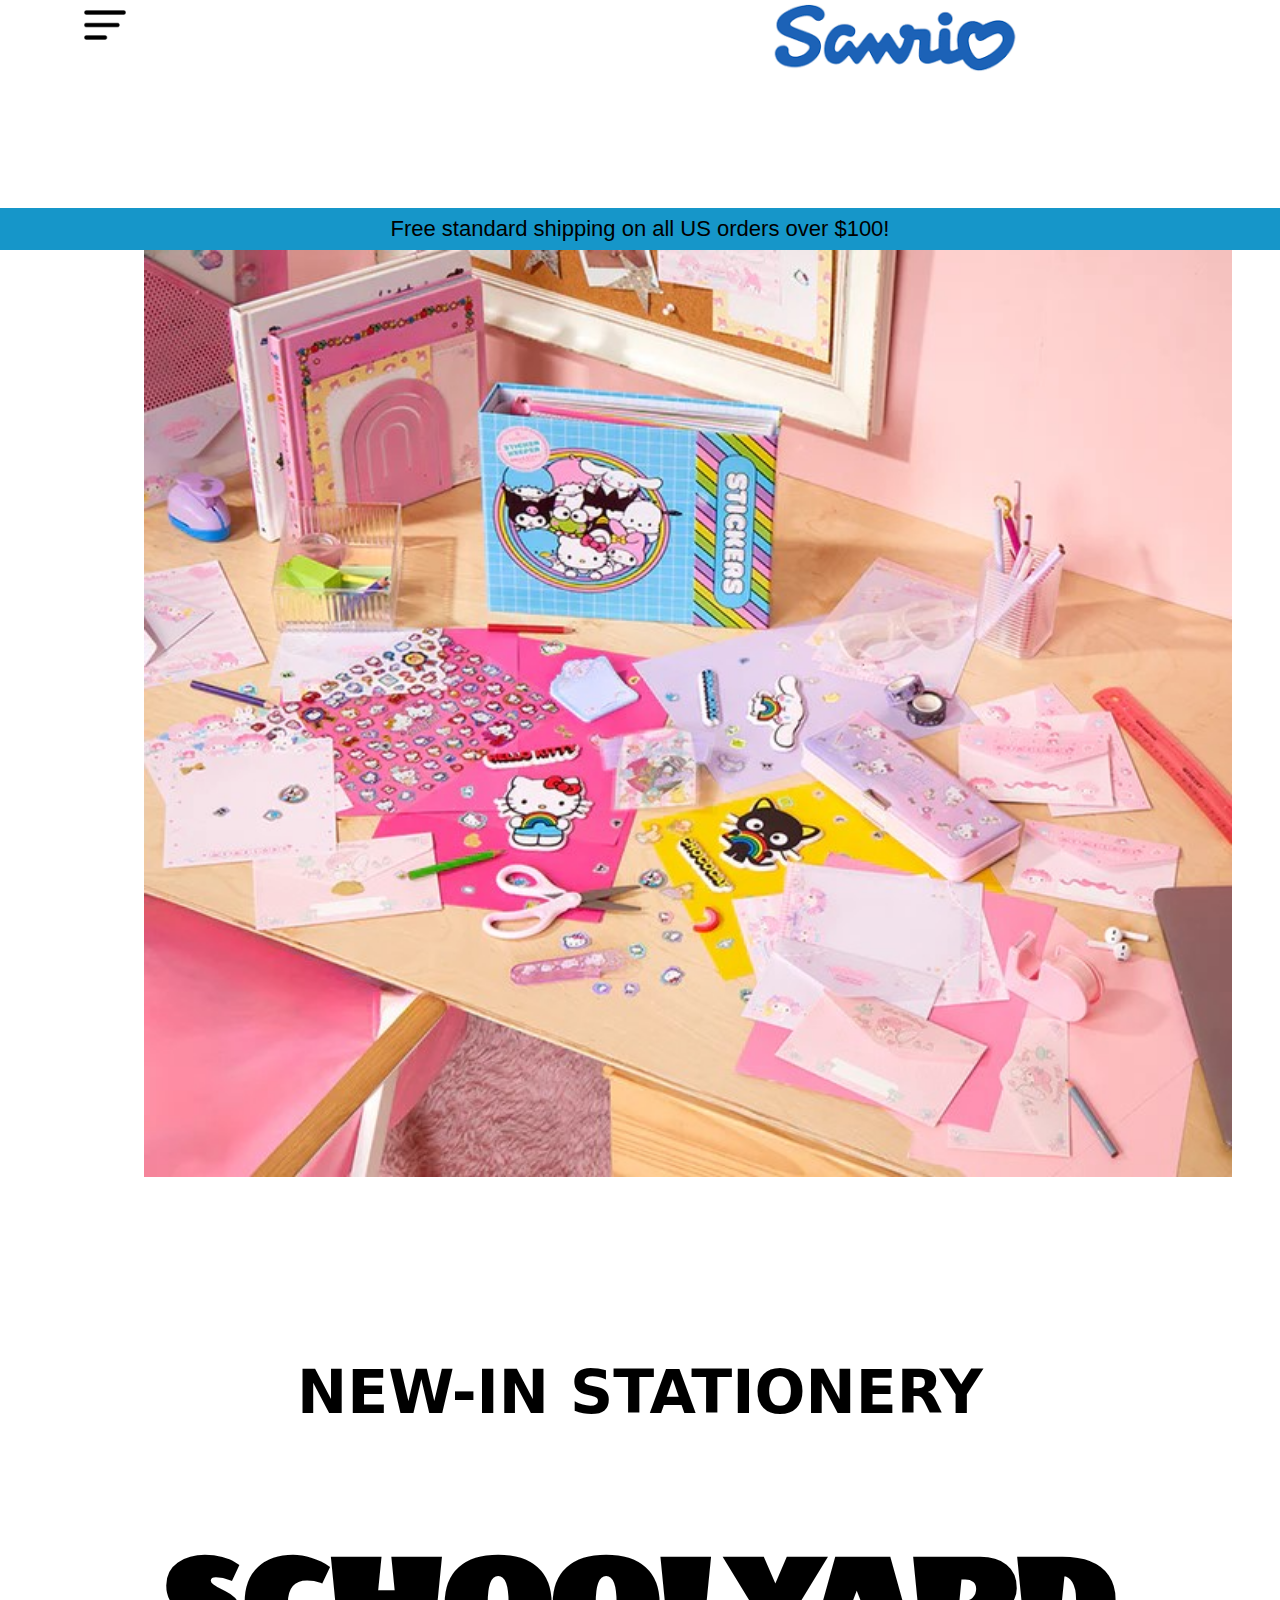
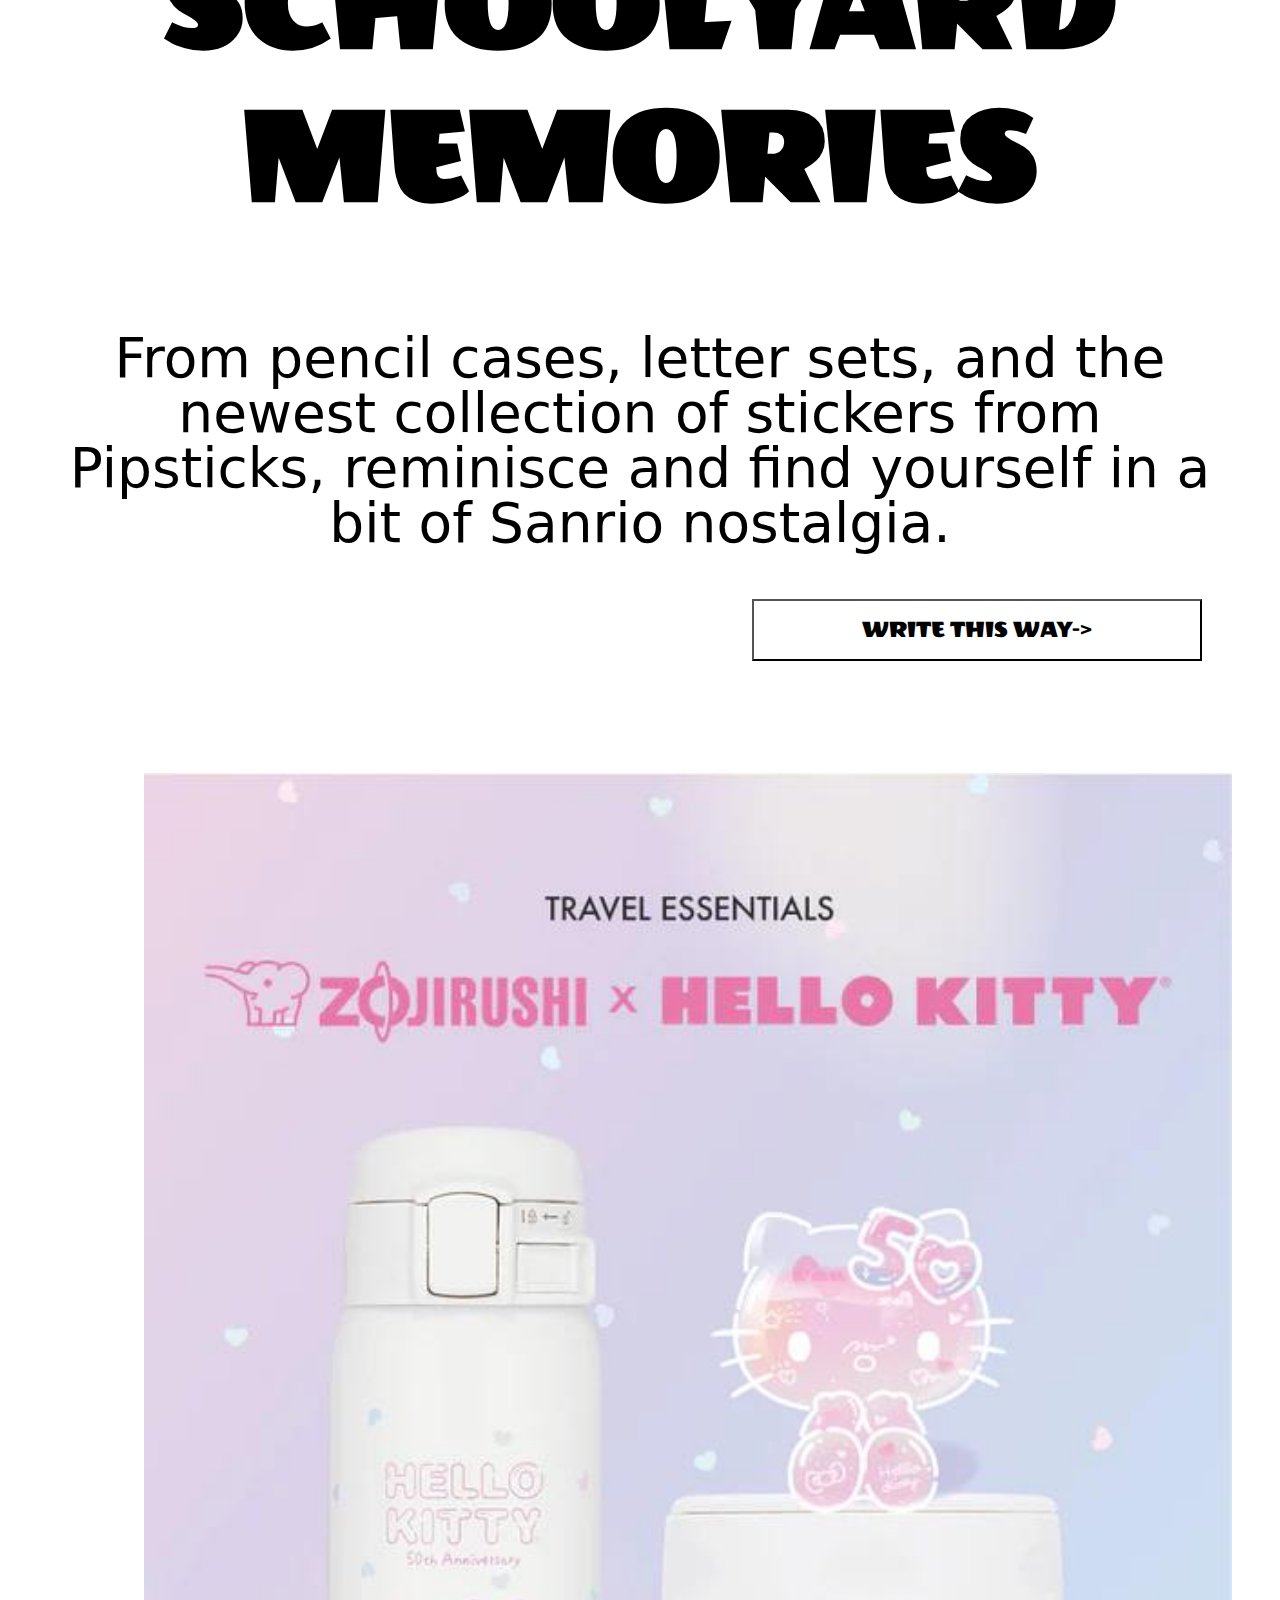
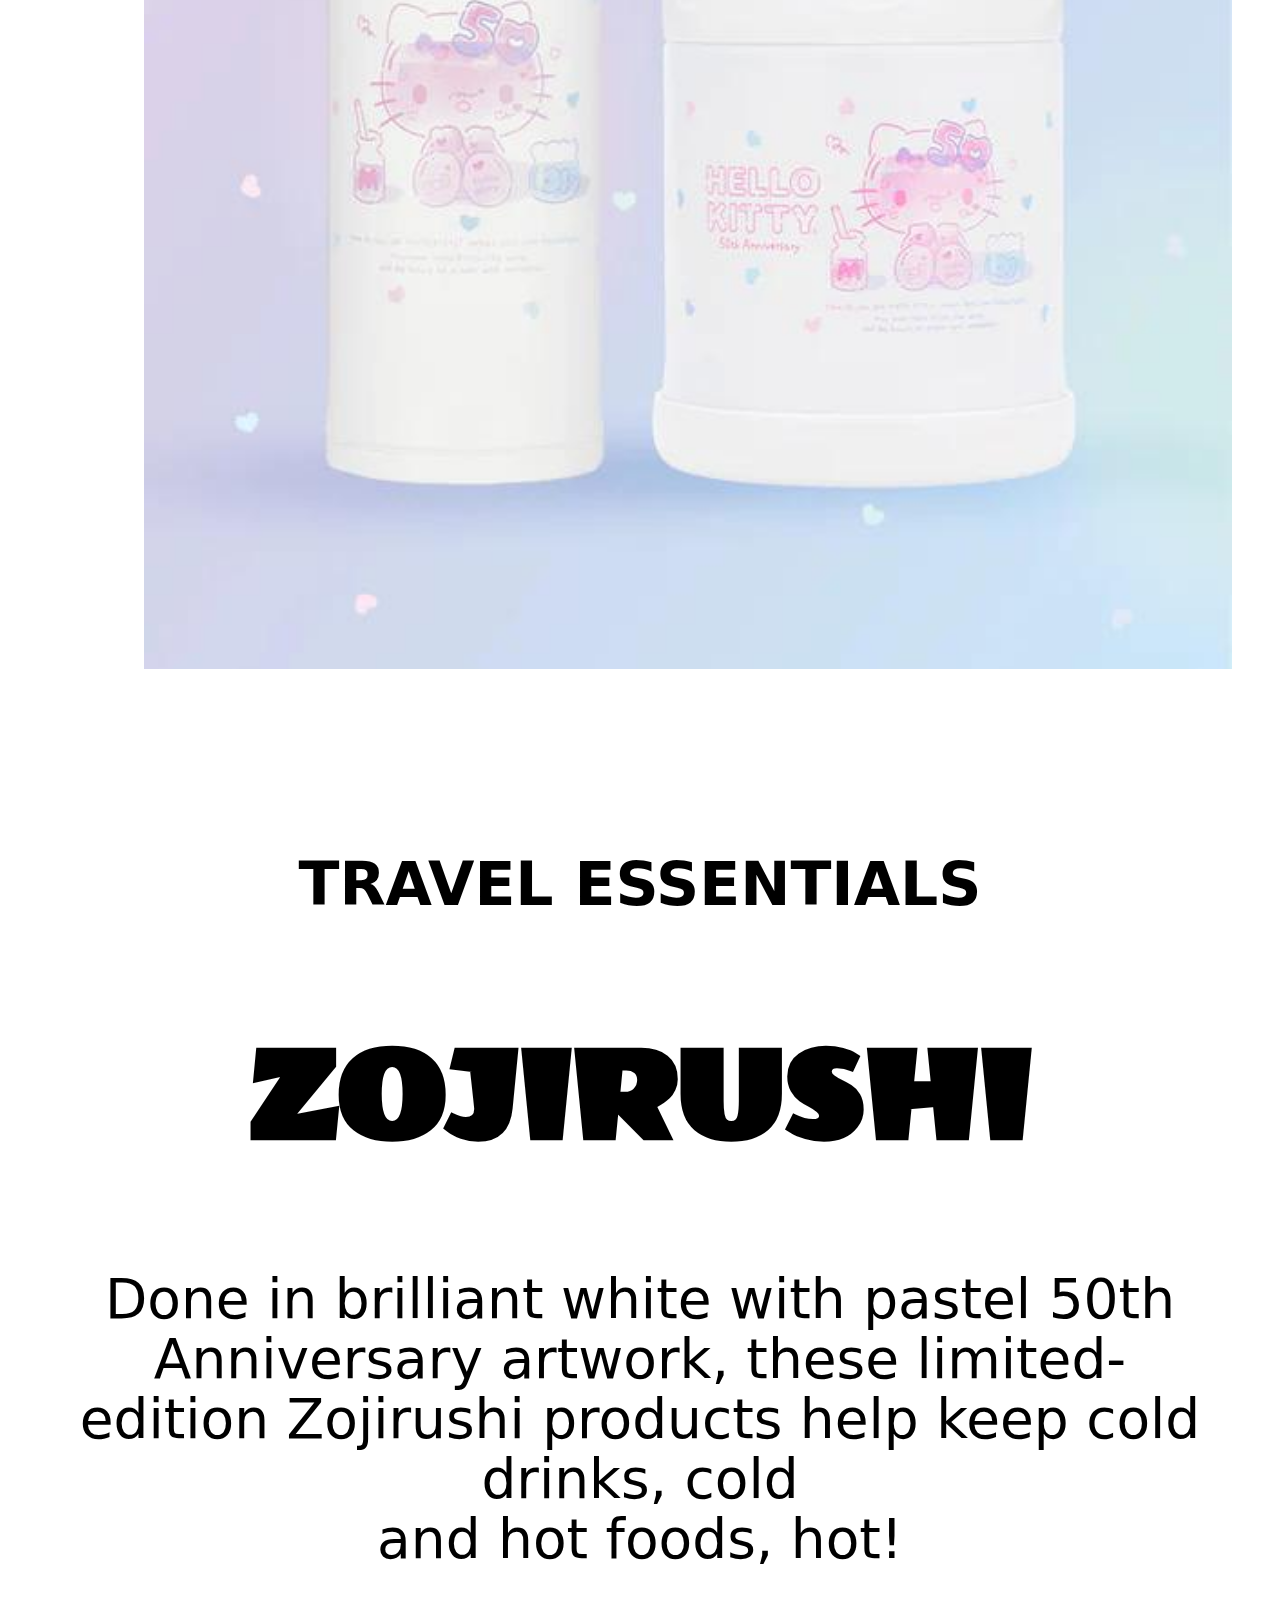
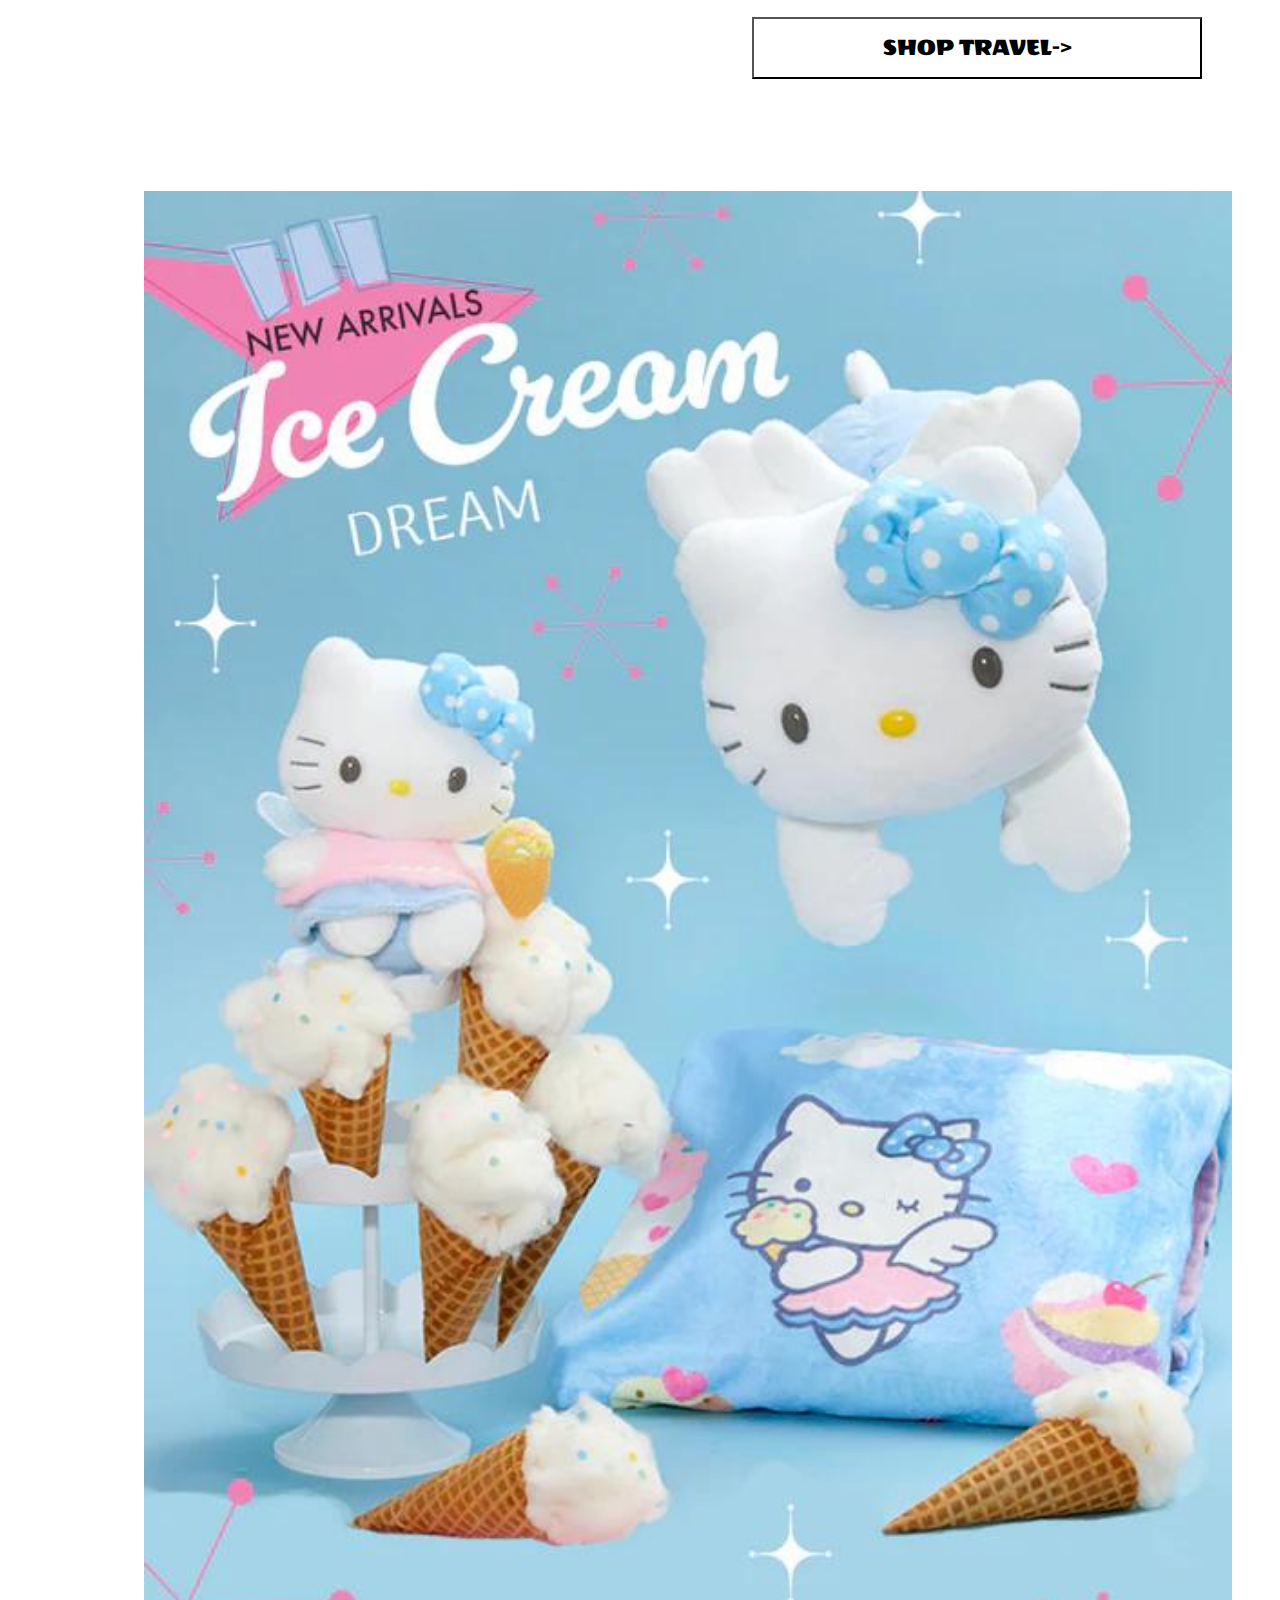
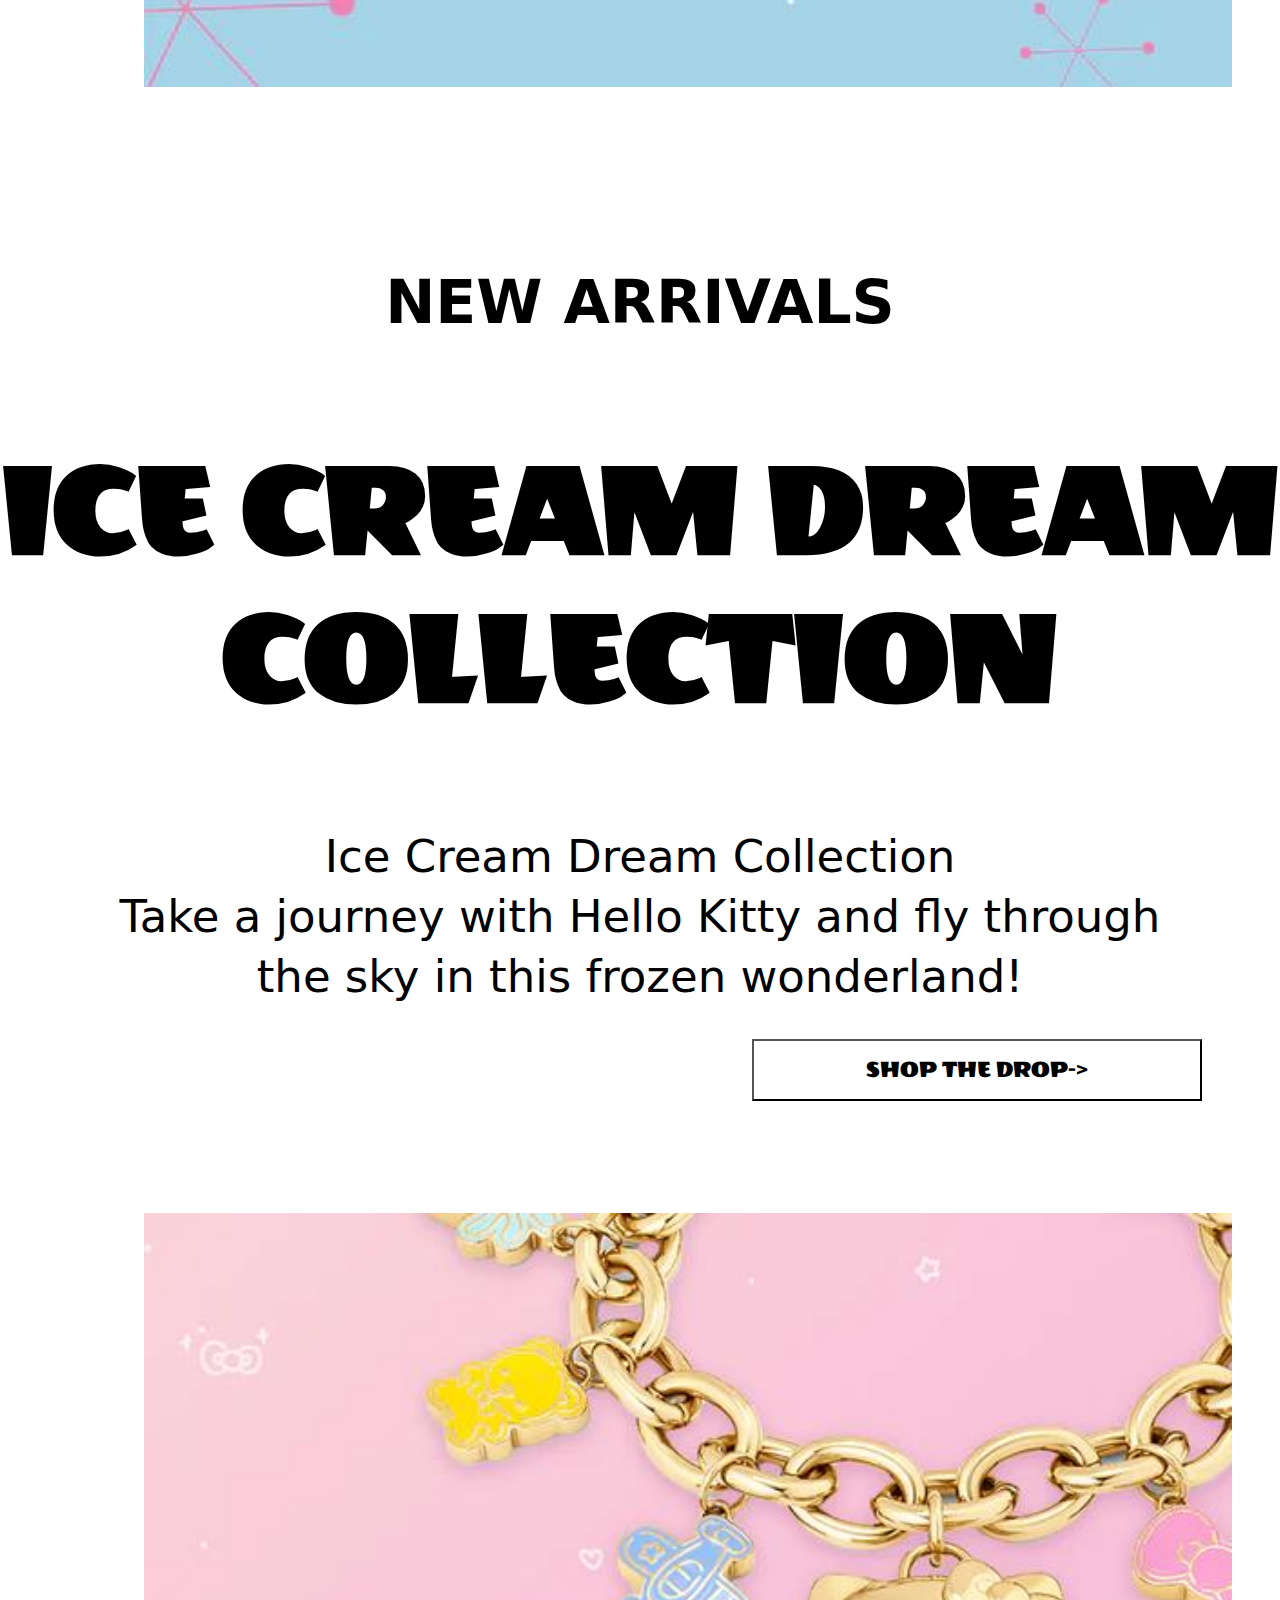
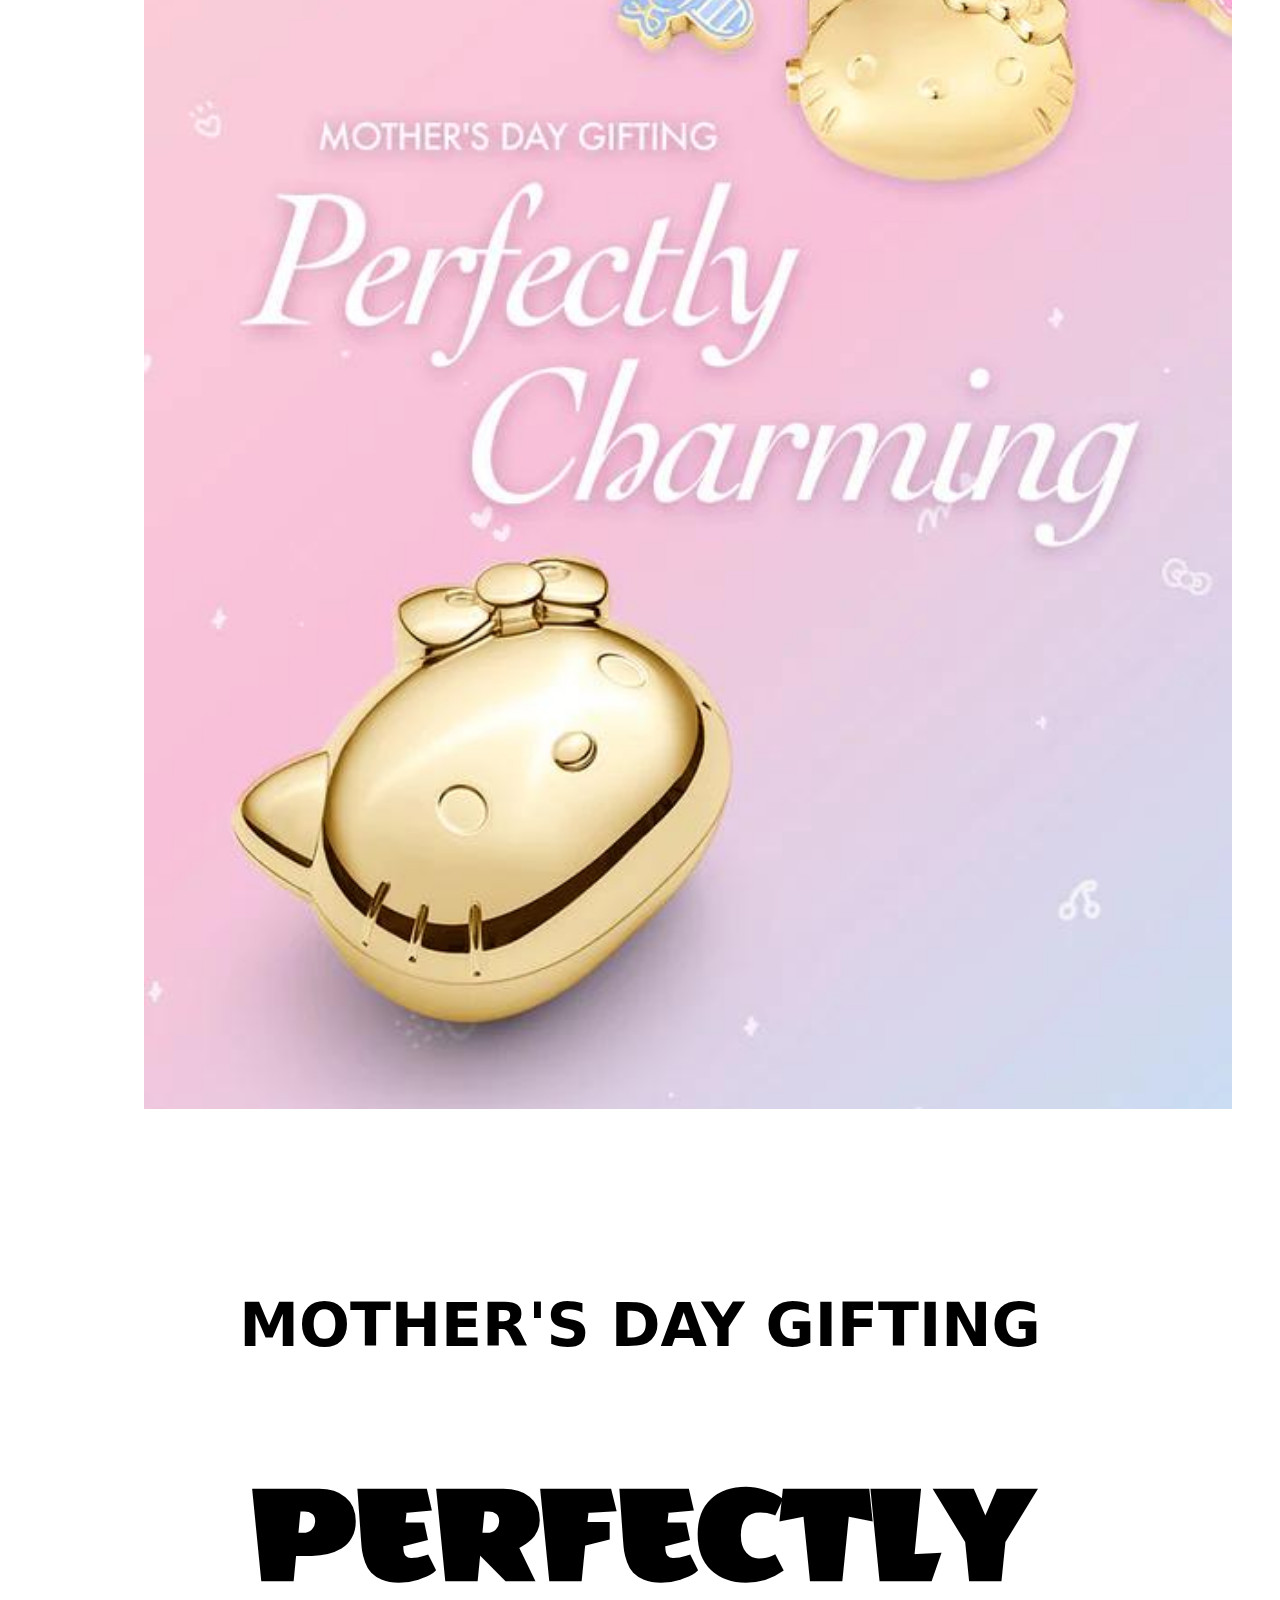
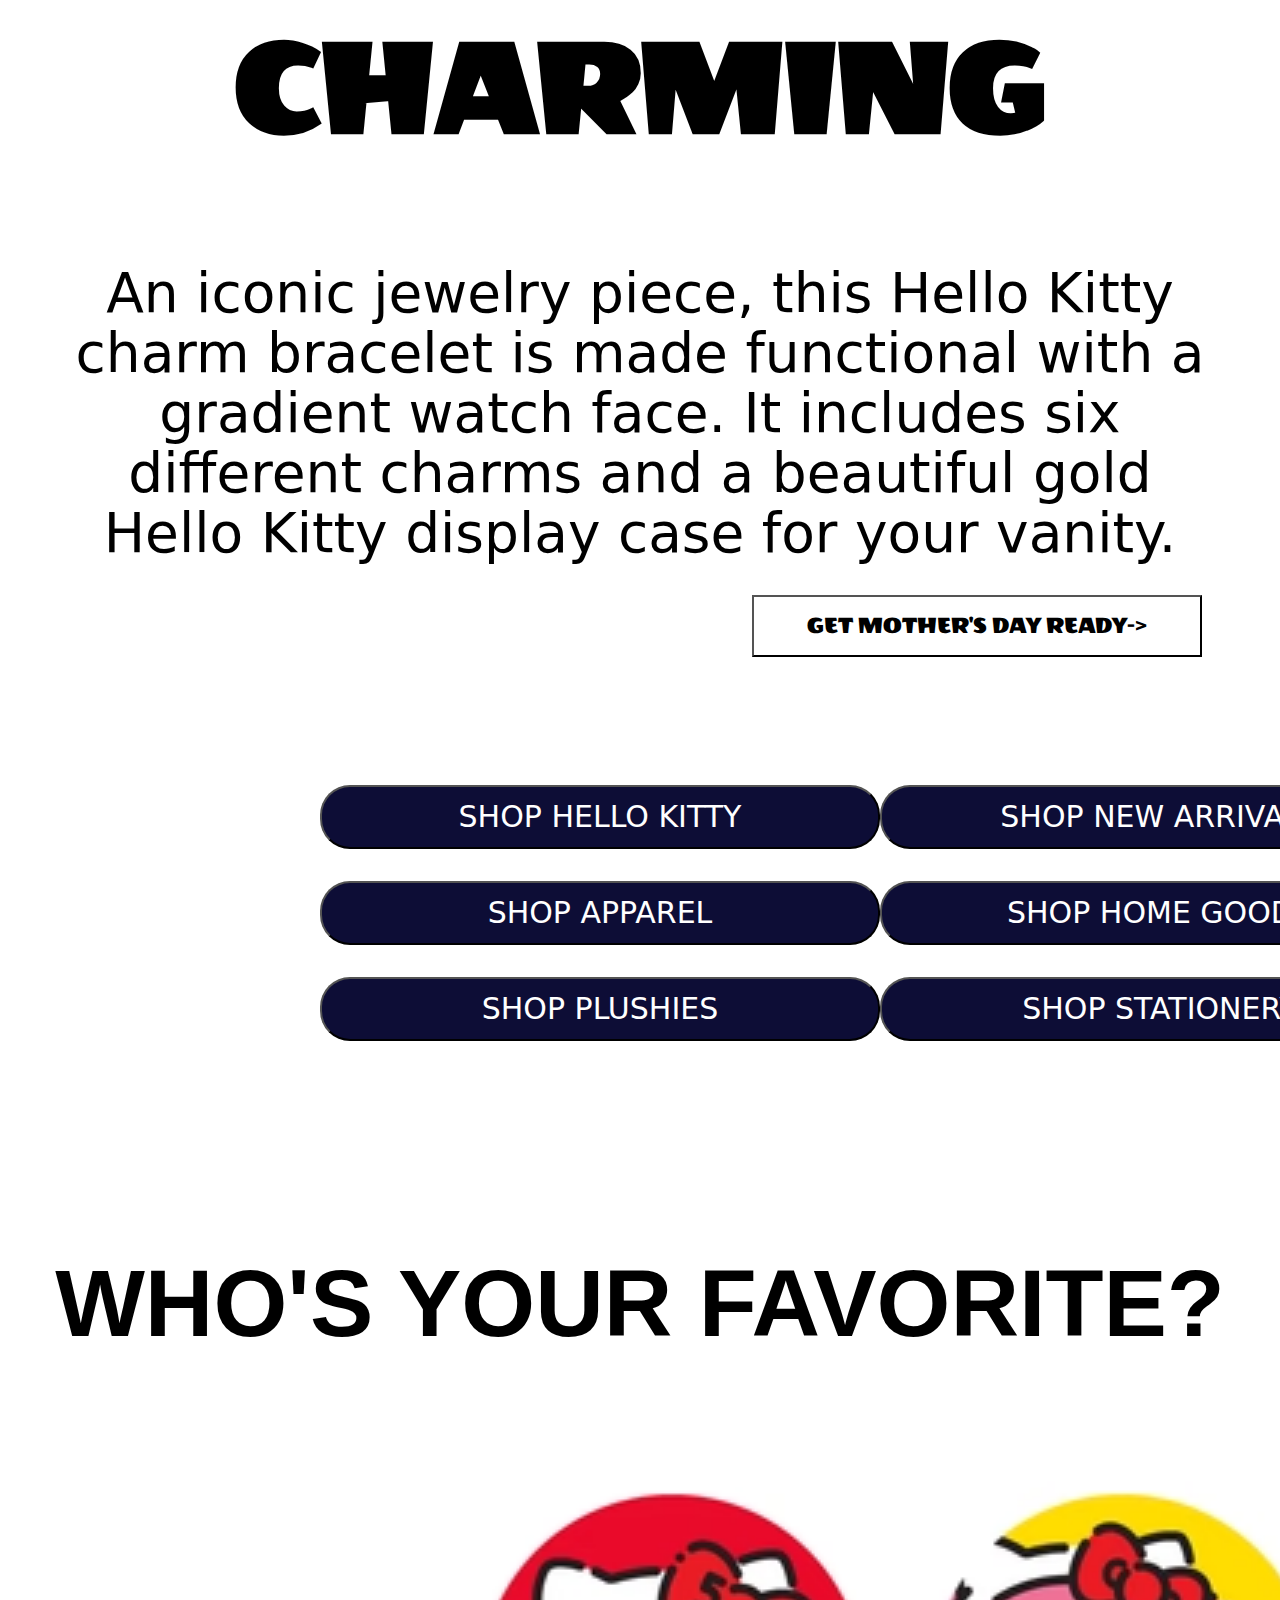
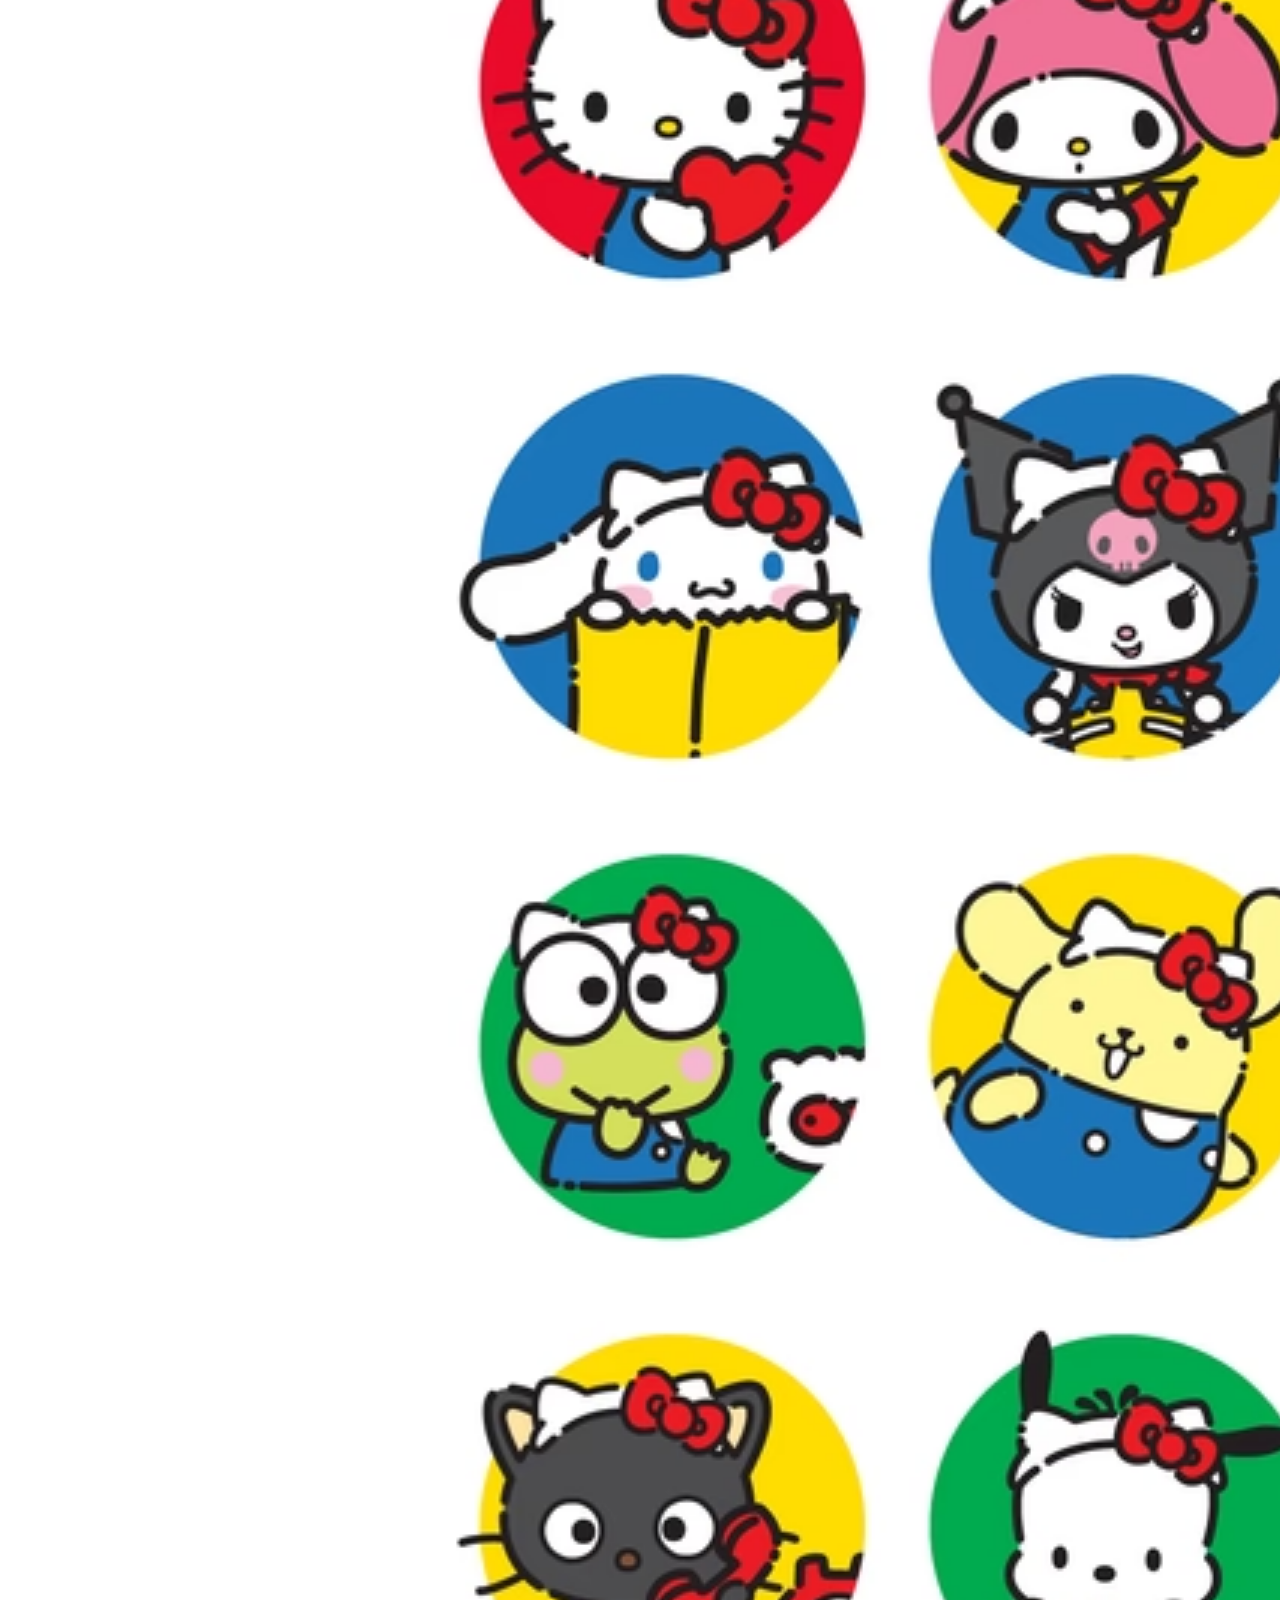
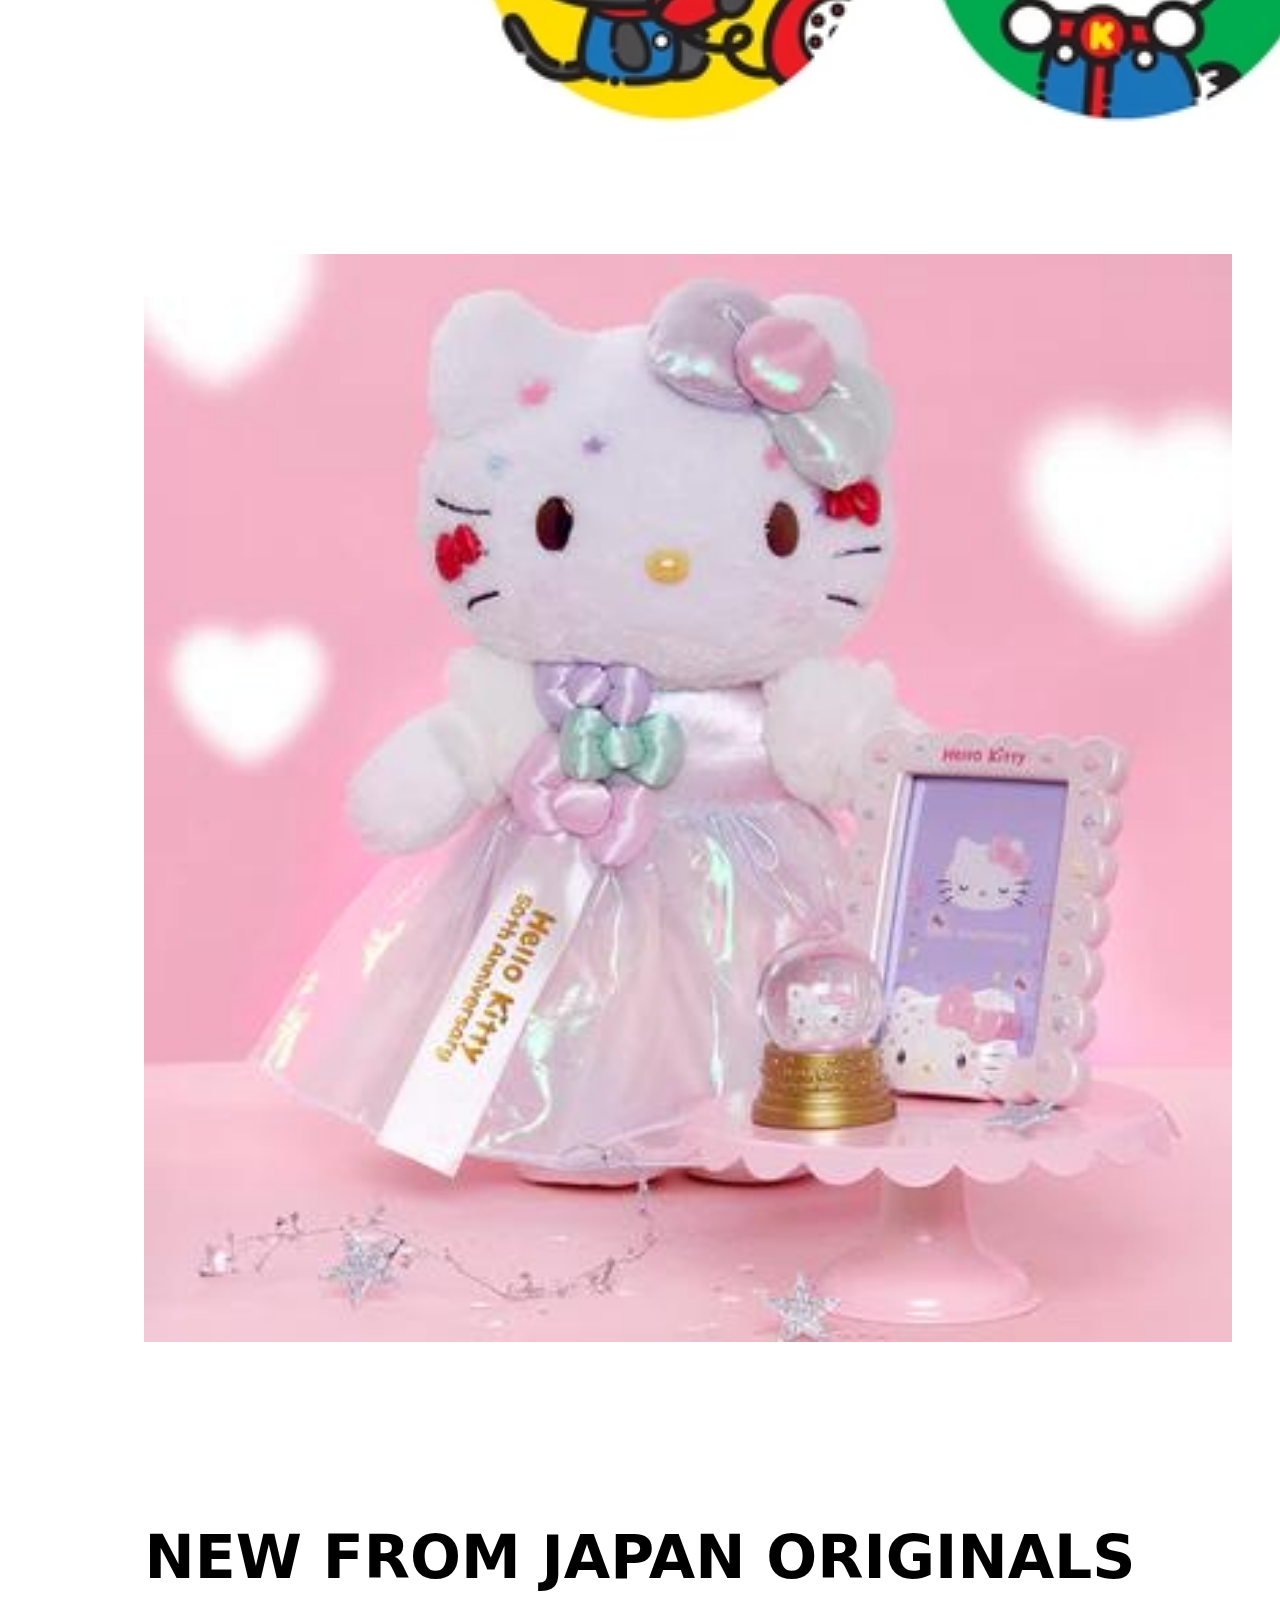
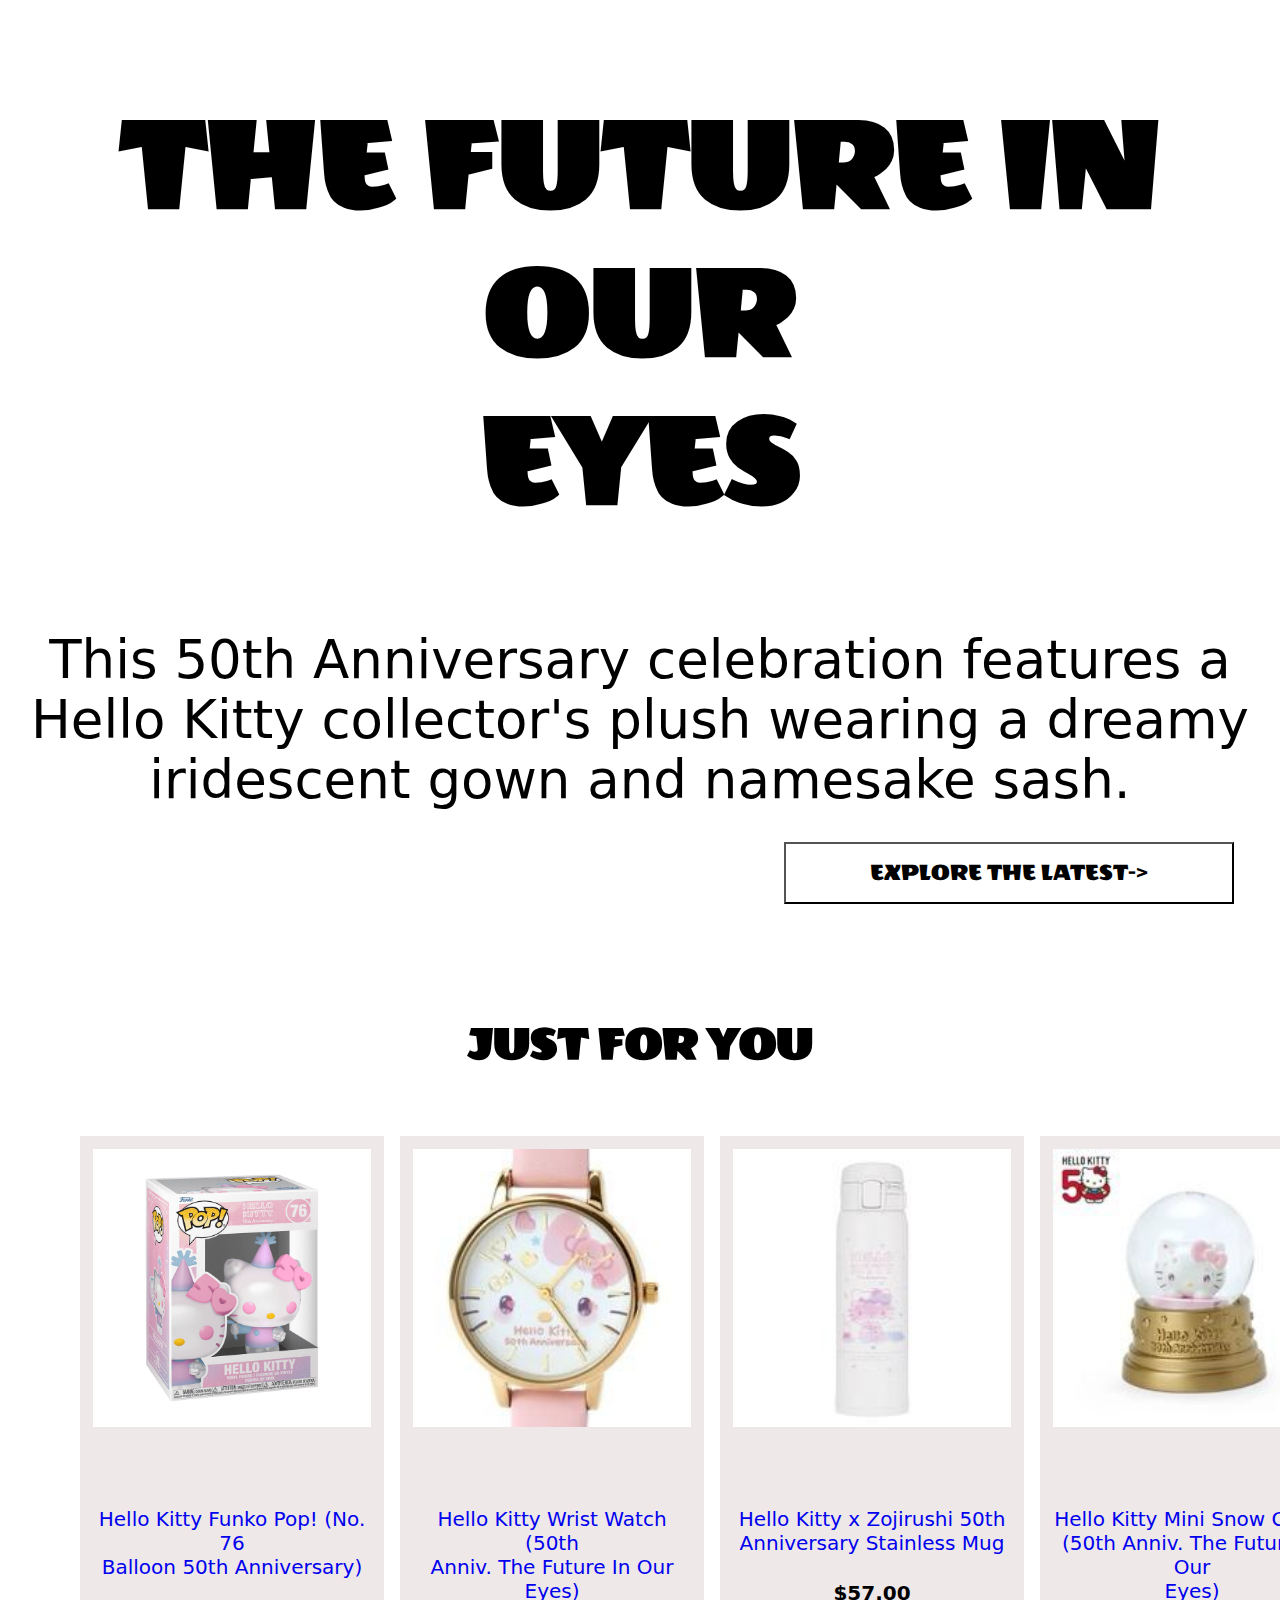
==== commit 0a580840: "w" ====
--- a/index.html
+++ b/index.html
@@ -10,7 +10,7 @@
     <nav>
         <div class="top">
             <div class="line">
-               <a href="n.html"><img src="images/menu.png" alt=""></a>
+               <a href="https://www.sanrio.com/collections/all-sanrio-characters"><img src="images/menu.png" alt=""></a>
             </div>
             <div class="savio">
                 <img src="images/sanrio.png" alt="">
@@ -24,13 +24,13 @@
                 <!-- <img src="images/download.png" alt=""> -->
             </div>
         </div>
-        <div class="container">
+        <!-- <div class="container">
             <div class="box">
                 <div class="input_box">
                     <input type="text" placeholder="What are you looking for ?">
                 </div>
             </div>
-        </div>
+        </div> -->
     </nav>
     <div class="red">
         <div class="blue">
--- a/mobile.css
+++ b/mobile.css
@@ -1,6 +1,9 @@
 @media only screen and (max-width:480px) {
     body{
-        margin: 0%;
+        margin: 0 auto;
+       overflow-x: hidden;
+       overflow-y:auto ;
+       width: 100%;
     }
     
     
@@ -9,6 +12,7 @@
         background-color:white;
         width: 100%;
         margin-top: -0.1rem;
+        
         
    }
    nav .top img{
@@ -28,7 +32,7 @@
     }
    
     nav .top .savio{
-       padding-left: 8rem;
+       padding-left: 9rem;
     }
    nav .top .savio img{
        width: 100px;
@@ -37,7 +41,7 @@
    
    nav .top .dropdown img{
     width: 20px;
-    margin-left: -35rem;
+    margin-left: -30rem;
     margin-top: 0.7rem;
    }
    
@@ -87,6 +91,7 @@
        left:40%;
        transform: translate(-50%, -50%);
        padding-left: 33rem;
+       /* width: 50px; */
       
        
    } 
@@ -106,7 +111,7 @@
    
 
     .red{
-        padding-top: 7rem;
+        padding-top: 5rem;
         justify-content: center;
         
     
@@ -179,6 +184,7 @@
         padding-top: 3rem;
        
     }
+    /* ggg */
 
     .travel .text{
         text-align: center;
@@ -331,17 +337,19 @@
 
 .kitty{
     margin-top: -4rem;
-    margin-left: -17rem;
+    margin-left: 3.4rem;
     display: grid;
     grid-template-columns: repeat(2, 2fr);
     text-align: center;
     justify-content: space-around;
     width: 0.rem;
+    overflow: hidden;
    
 }
 
 .who{
     margin-top: -9rem;
+    margin-left: -1rem;
 }
 .who .text{
     text-align: center;
@@ -362,7 +370,7 @@
     gap: 0.5rem;
     padding-top: 4rem;
     text-align: center;
-    margin-left: -25rem;
+    margin-left: -24rem;
     margin-top: -6rem;
 }
 
@@ -431,13 +439,15 @@
 }
 
 .hello{
-    padding-top:2rem ;
-    display: flex;
-    flex-direction: row;
-    padding-left: 5rem;
+    padding-top:rem ;
+    display: grid;
+    grid-template-columns: repeat(2,2fr);
+    grid-gap: 0rem;
+    margin-left: -4rem;
+    margin-right: 1.5rem;
     background-color: white;
-    gap: 1rem;
-    margin-left:-4rem ;
+    gap: rem;
+    margin-left:rem ;
 }
 
 .hello img{
@@ -462,7 +472,7 @@
     border: 13px solid rgb(238, 232, 232);;
     background-color: rgb(238, 232, 232);
    cursor: pointer;
-   margin-bottom: 15rem;
+   margin-bottom: rem;
    
 }
 
@@ -479,12 +489,12 @@
     font-size: 10px;
 }
 .hello .kitty2{
-    display: flex;
-    flex-direction: column;
+    display: ;
+    flex-direction: ;
     border: 13px solid rgb(238, 232, 232);;
     background-color: rgb(238, 232, 232);
    cursor: pointer;
-   margin-bottom: 15rem;
+   margin-bottom: rem;
    
 }
 
@@ -500,11 +510,11 @@
 }
 .hello .kitty3{
     display: flex;
-    flex-direction: column;
+    flex-direction: ;
     border: 13px solid rgb(238, 232, 232);;
     background-color: rgb(238, 232, 232);
    cursor: pointer;
-   margin-bottom: 15rem;
+   margin-bottom: rem;
    
 }
 
@@ -524,7 +534,7 @@
     border: 13px solid rgb(238, 232, 232);;
     background-color: rgb(238, 232, 232);
    cursor: pointer;
-   margin-bottom: 15rem;
+   margin-bottom: rem;
    
 }
 
@@ -539,12 +549,12 @@
     font-size: 10px;
 }
 .hello .kitty5{
-    display: flex;
-    flex-direction: column;
+    display: ;
+    flex-direction: ;
     border: 13px solid rgb(238, 232, 232);;
     background-color: rgb(238, 232, 232);
    cursor: pointer;
-   margin-bottom: 15rem;
+   margin-bottom: rem;
    
 }
 
@@ -559,20 +569,20 @@
     font-size: 10px;
 }
 .hello .kitty6{
-    display: flex;
-    flex-direction: column;
+    display: ;
+    flex-direction:;
     border: 13px solid rgb(238, 232, 232);;
     background-color: rgb(238, 232, 232);
    cursor: pointer;
-   margin-bottom: 15rem;
+   margin-bottom: rem;
    
 }
 
 .love1 .image img{
     width: 85%;
     margin-left: -7rem;
-    margin-top: -18rem;
-   
+    margin-top: -4rem; 
+  
 }
 
 .love1 .text{
@@ -715,7 +725,7 @@
 
 .purple img{
     width: 100px;
-    padding-left: 9rem;
+    padding-left: 10rem;
     margin-bottom: -1rem;
     
    
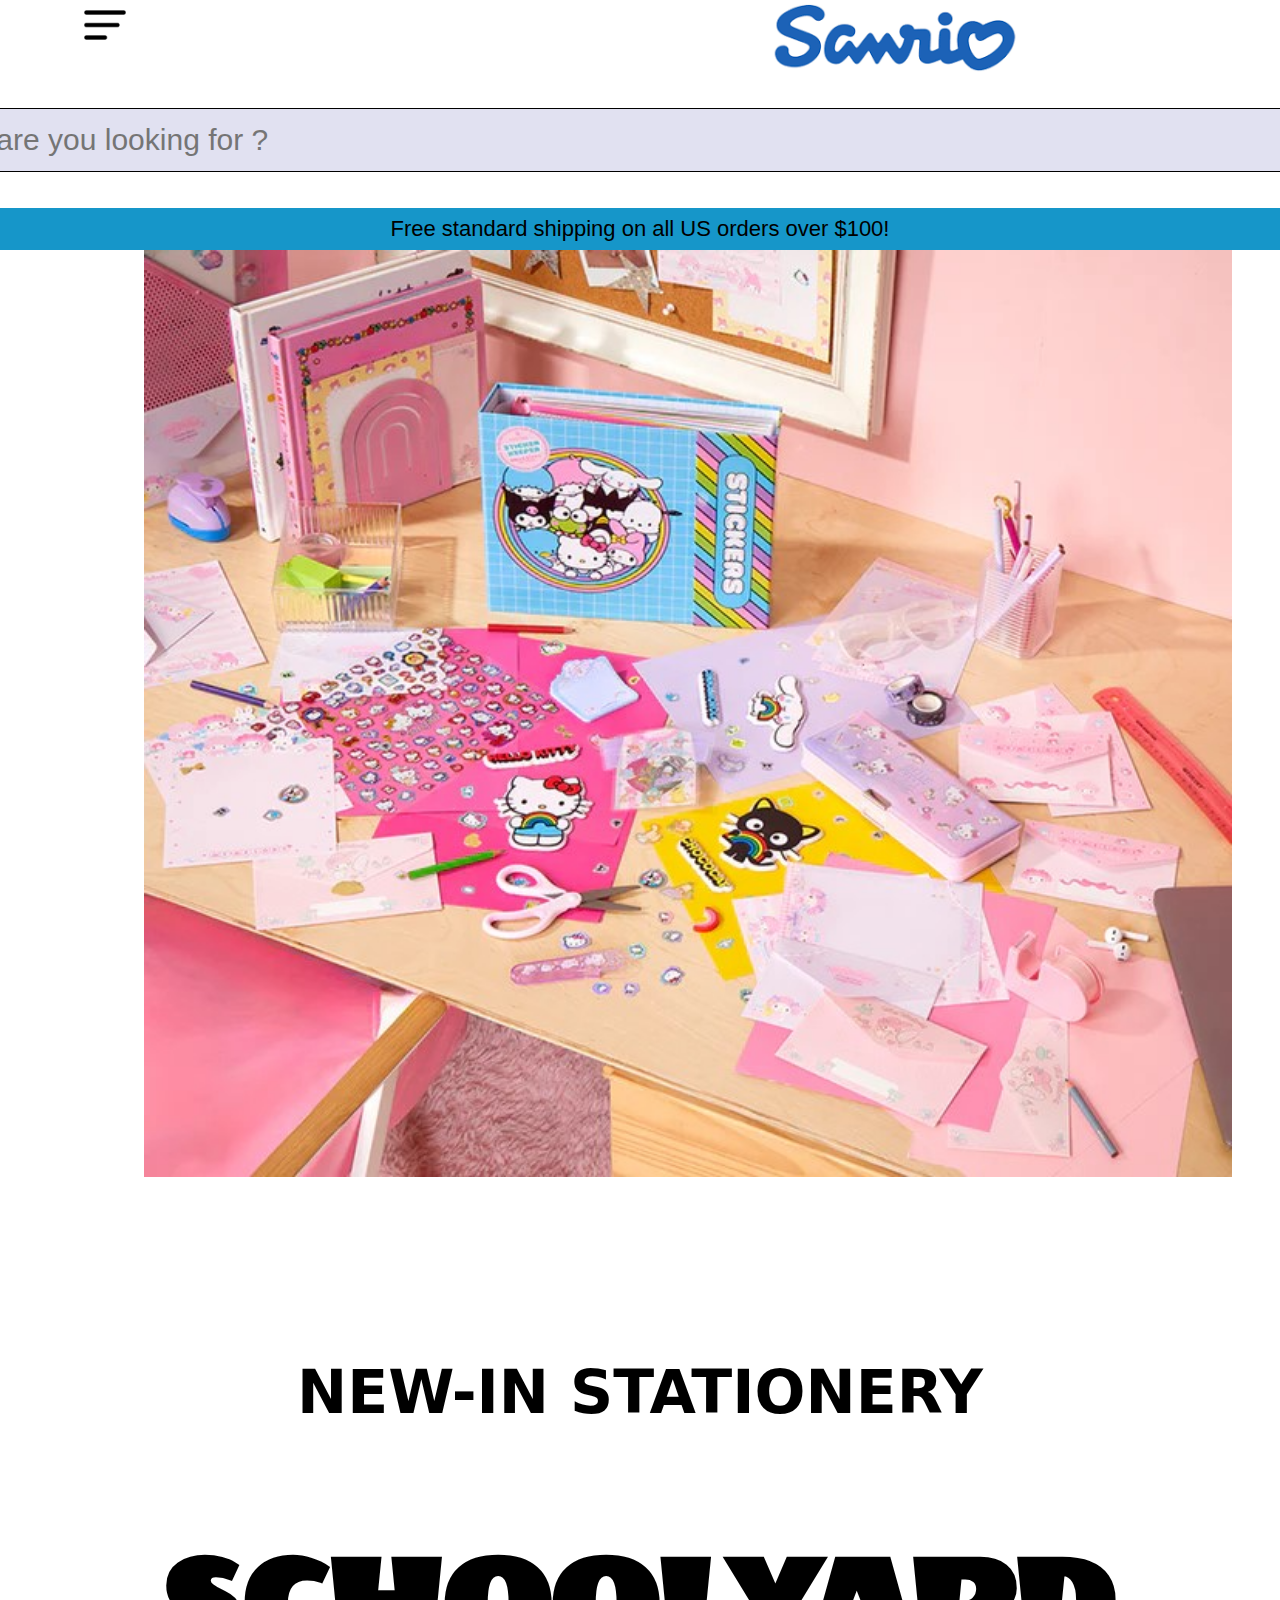
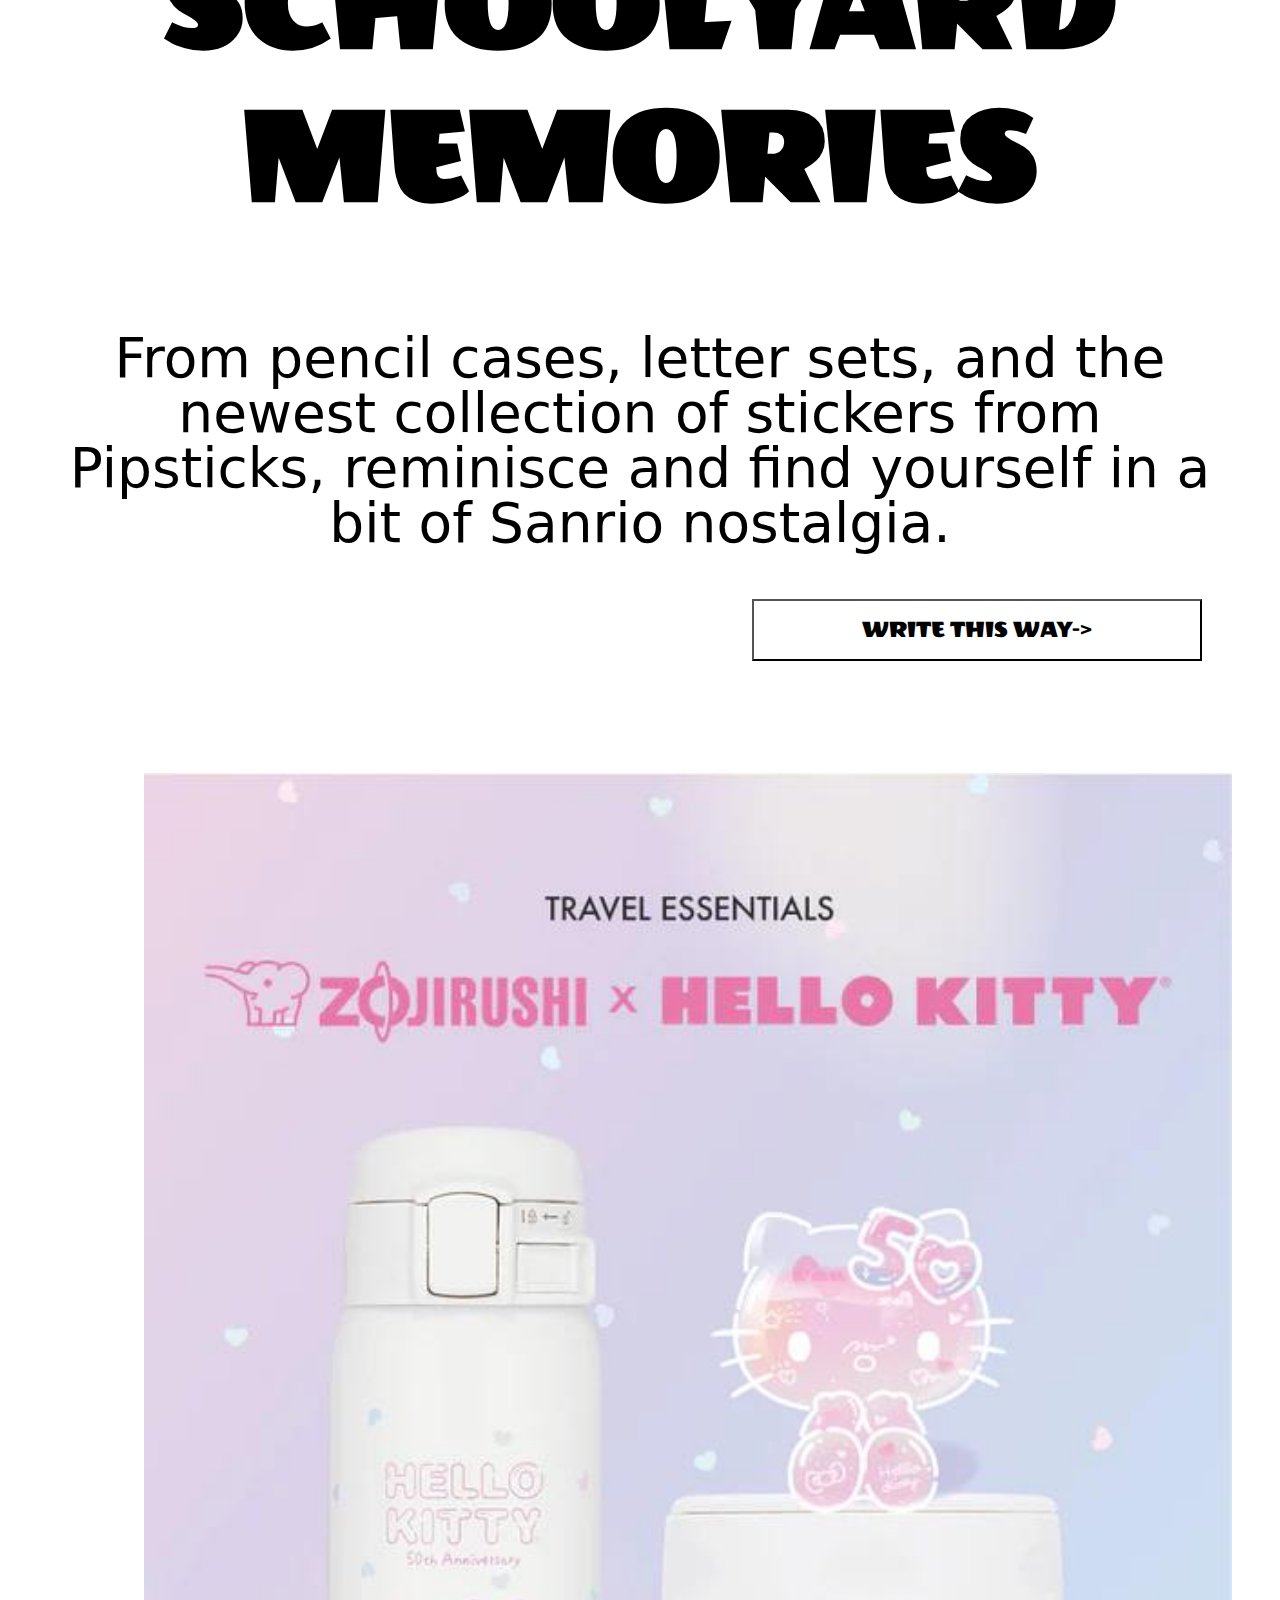
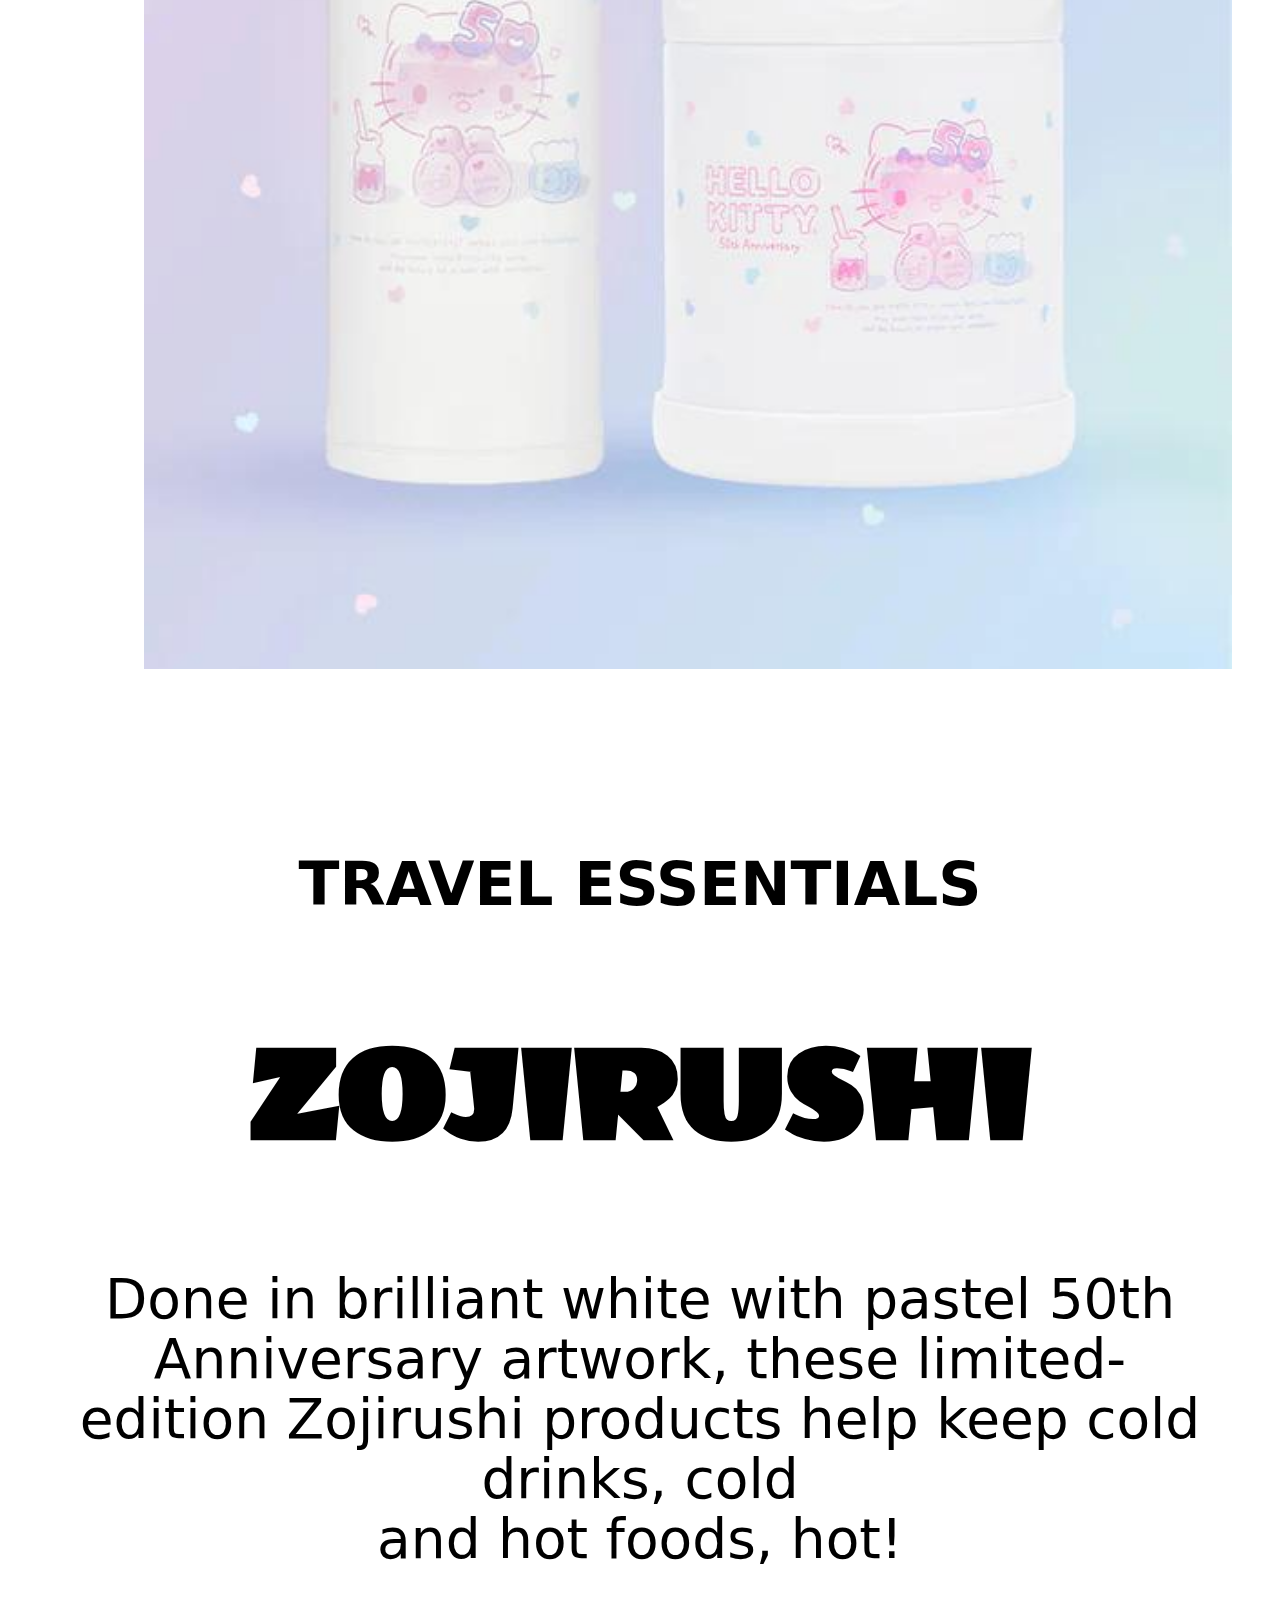
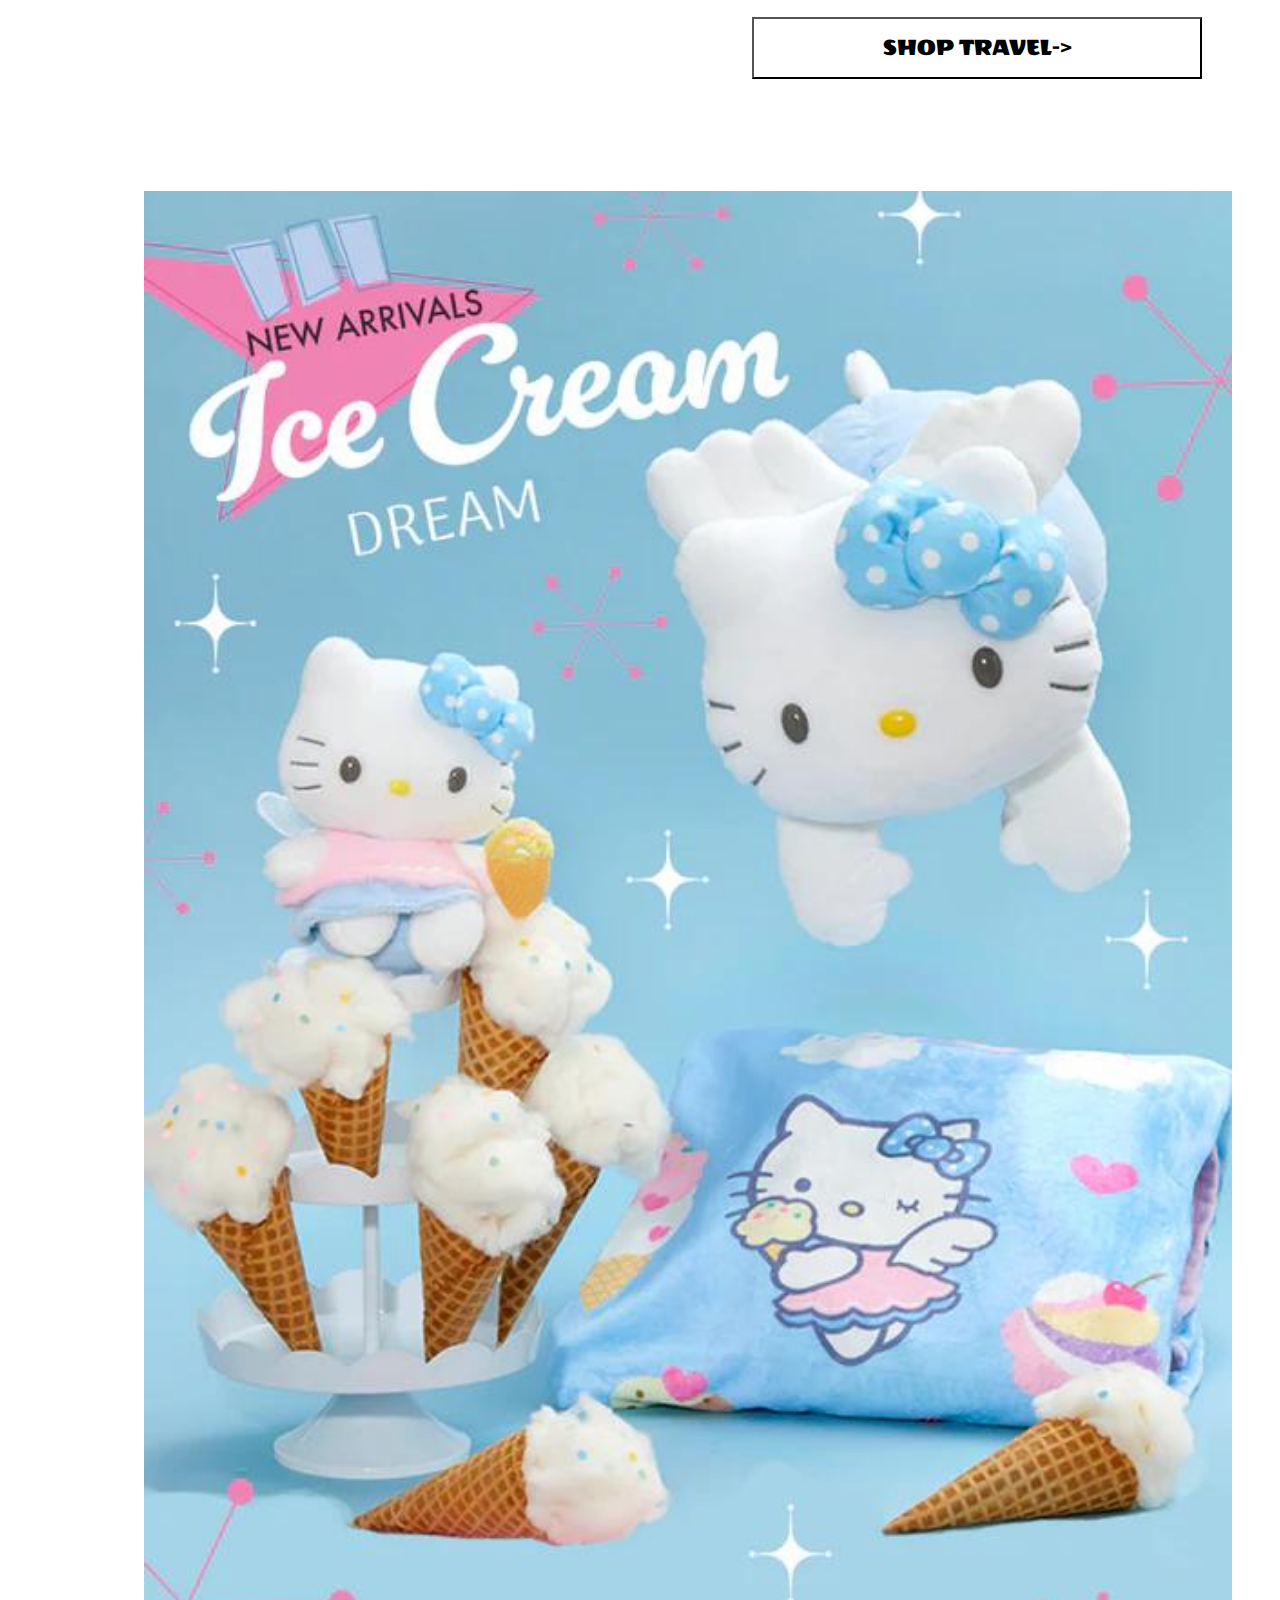
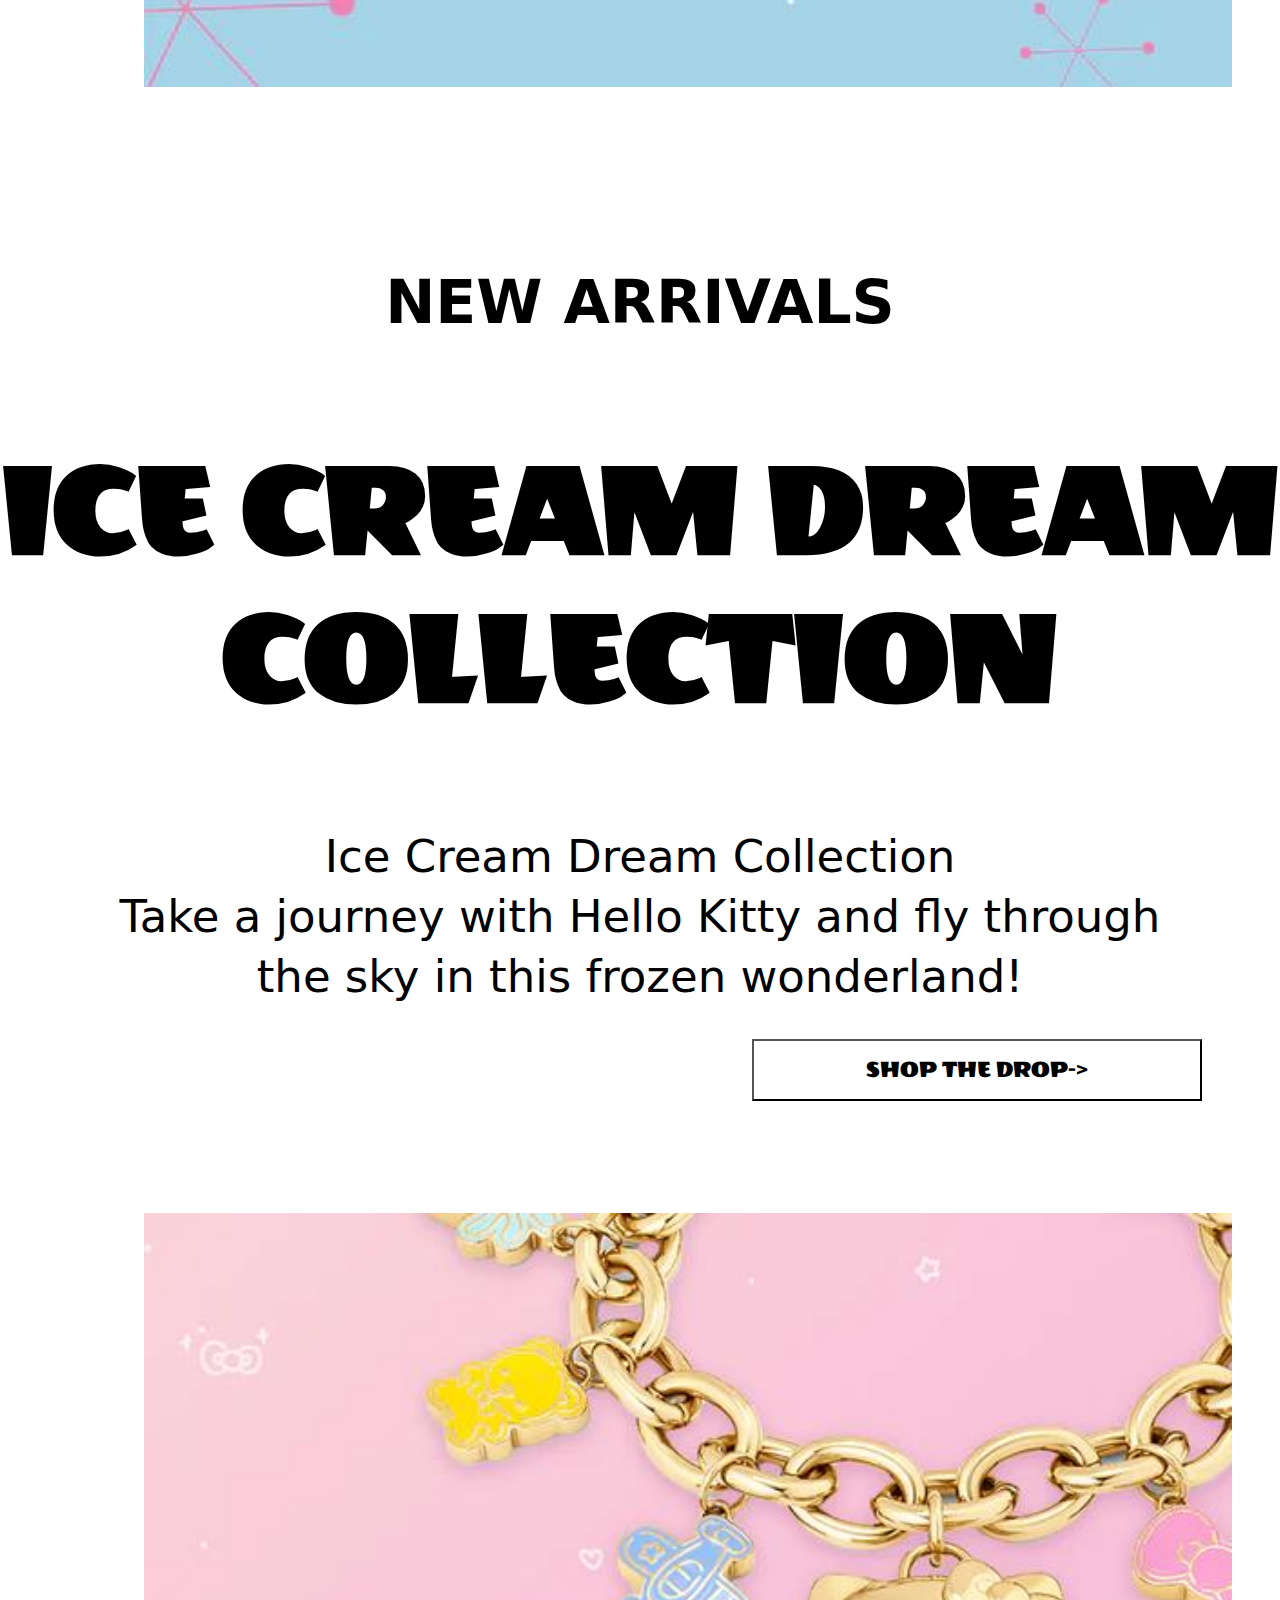
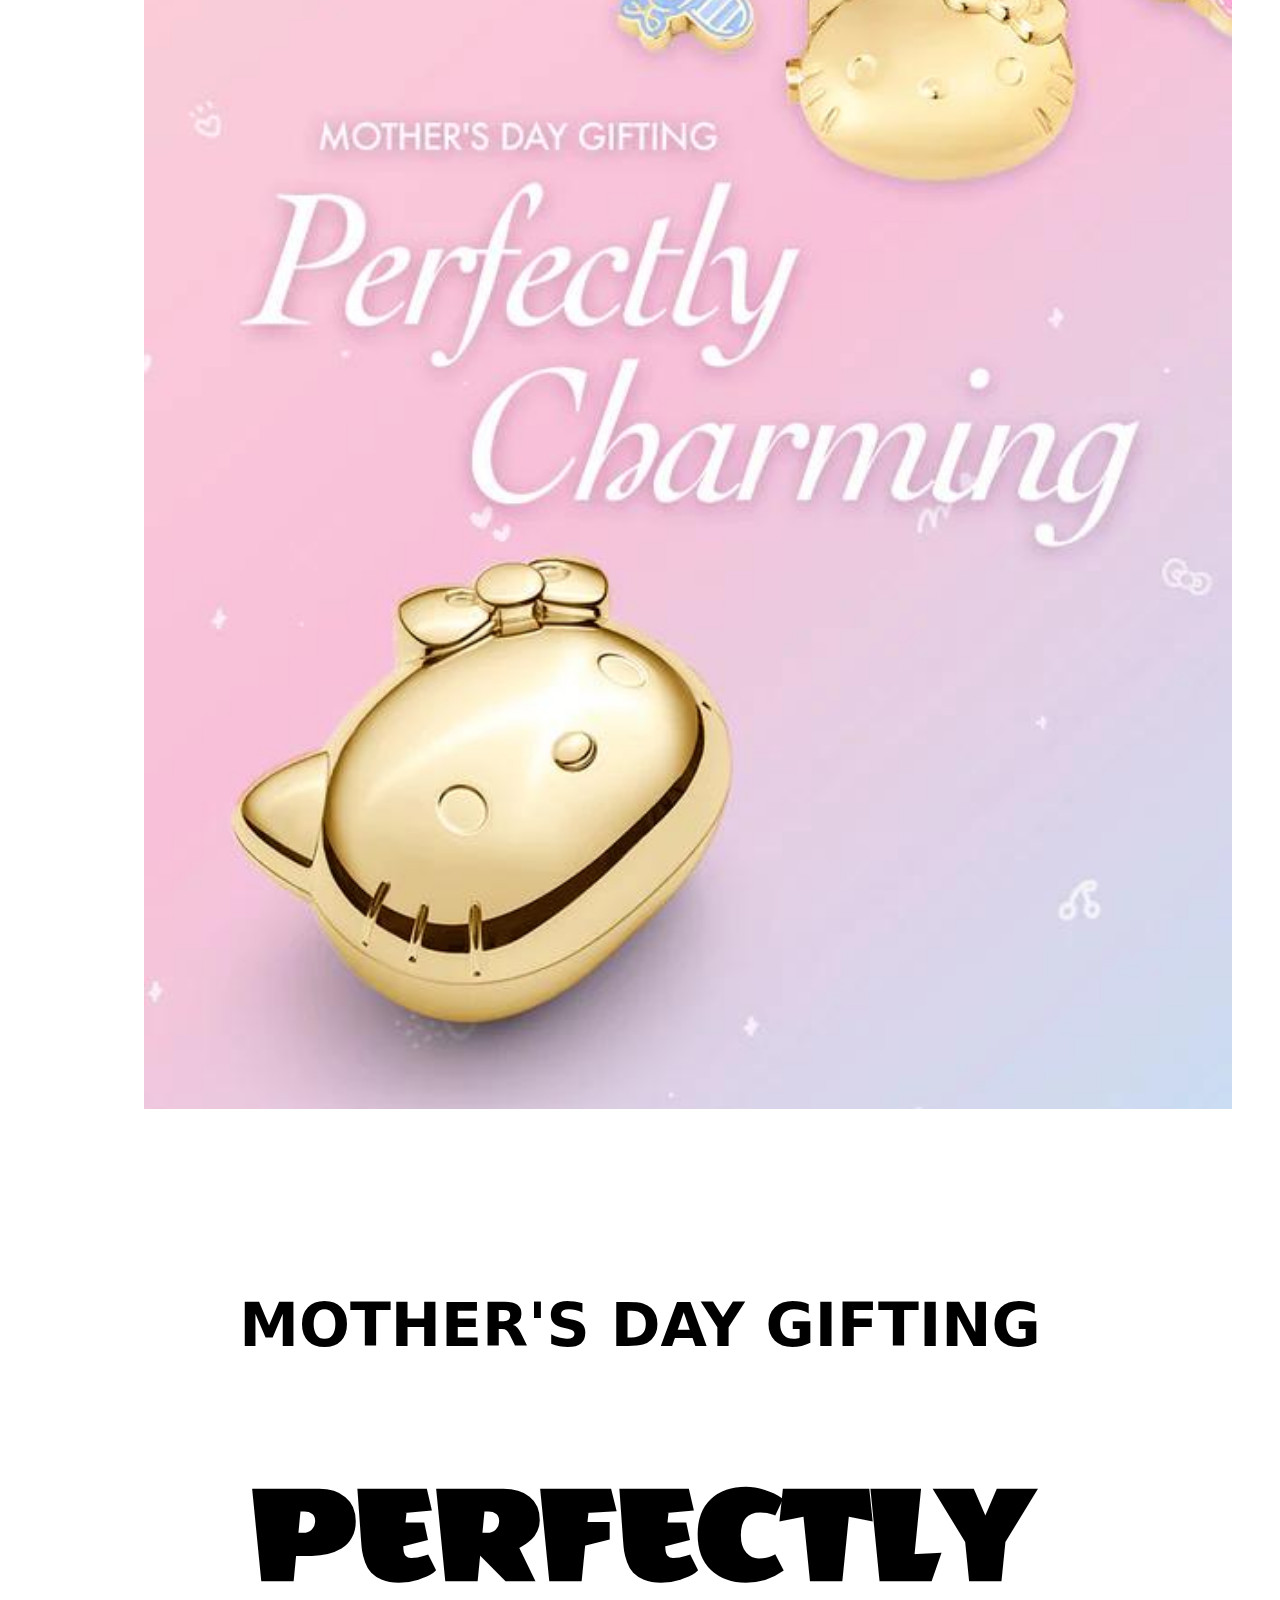
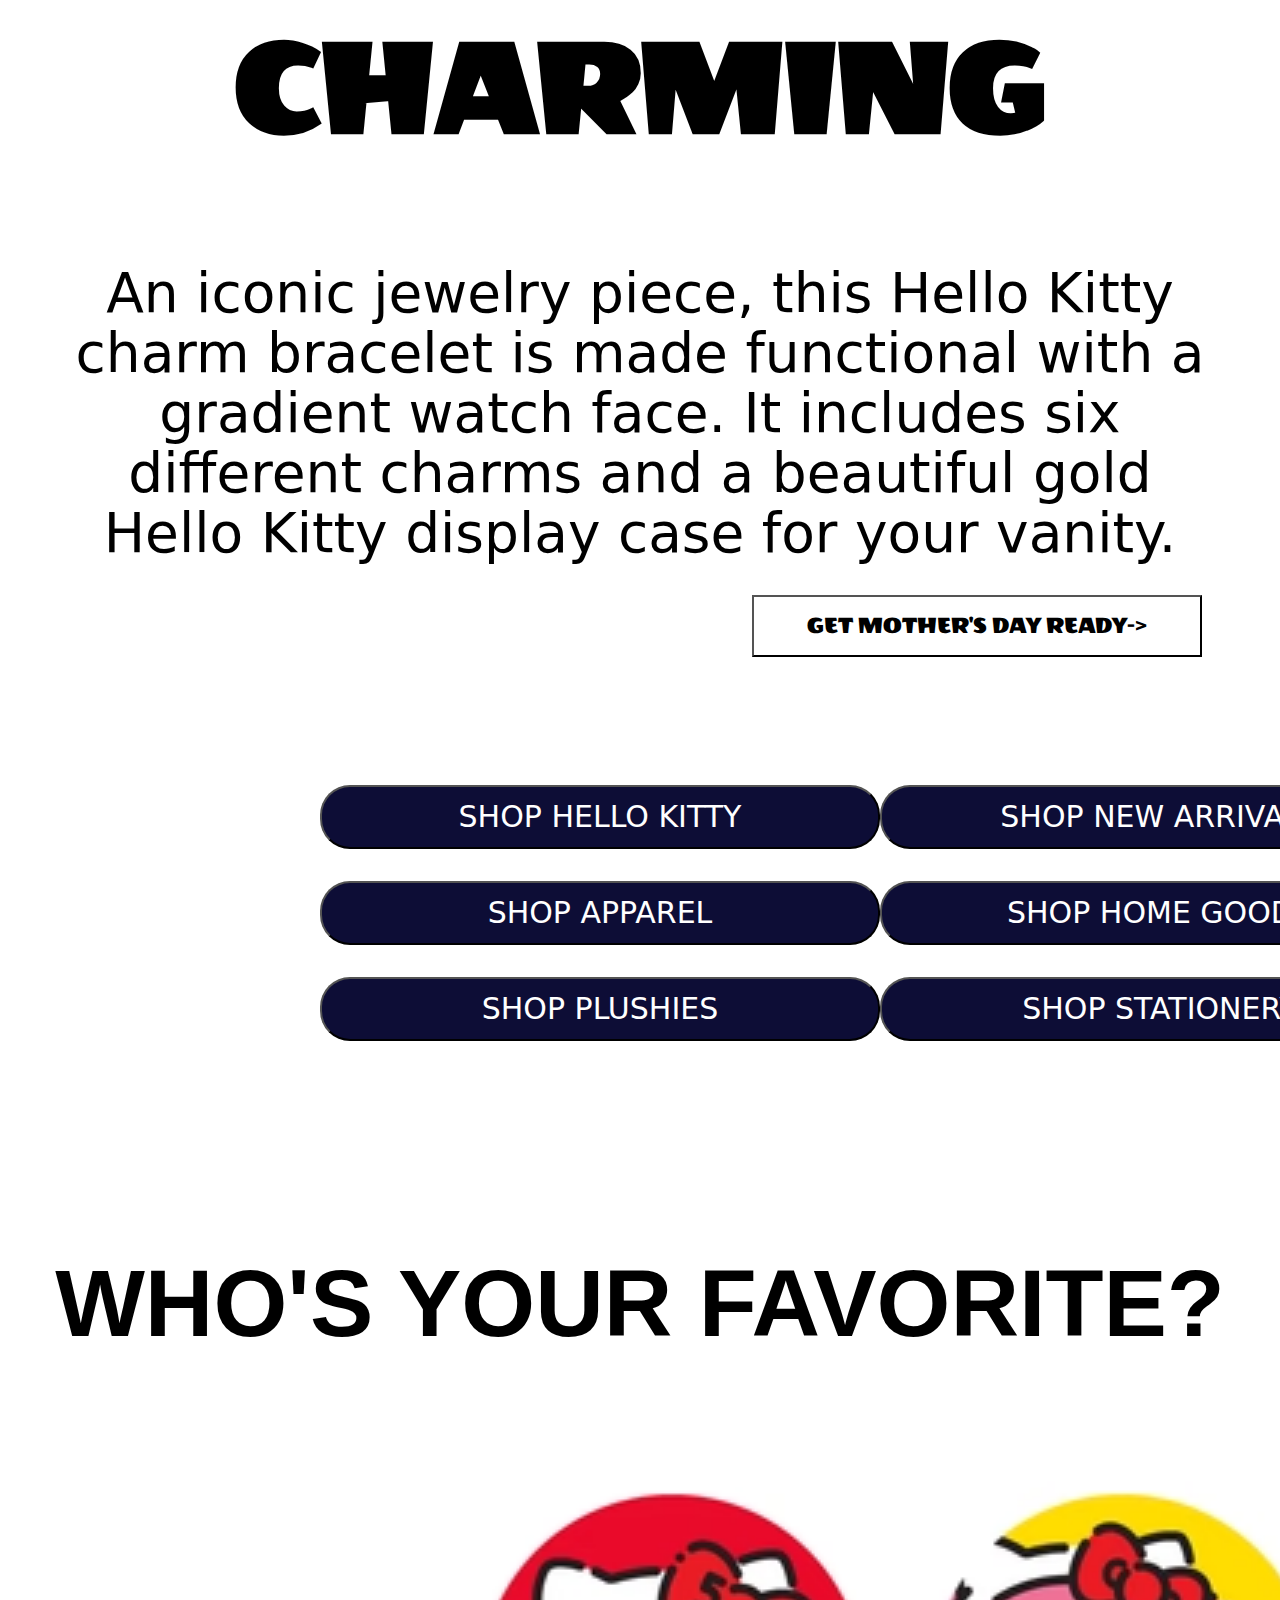
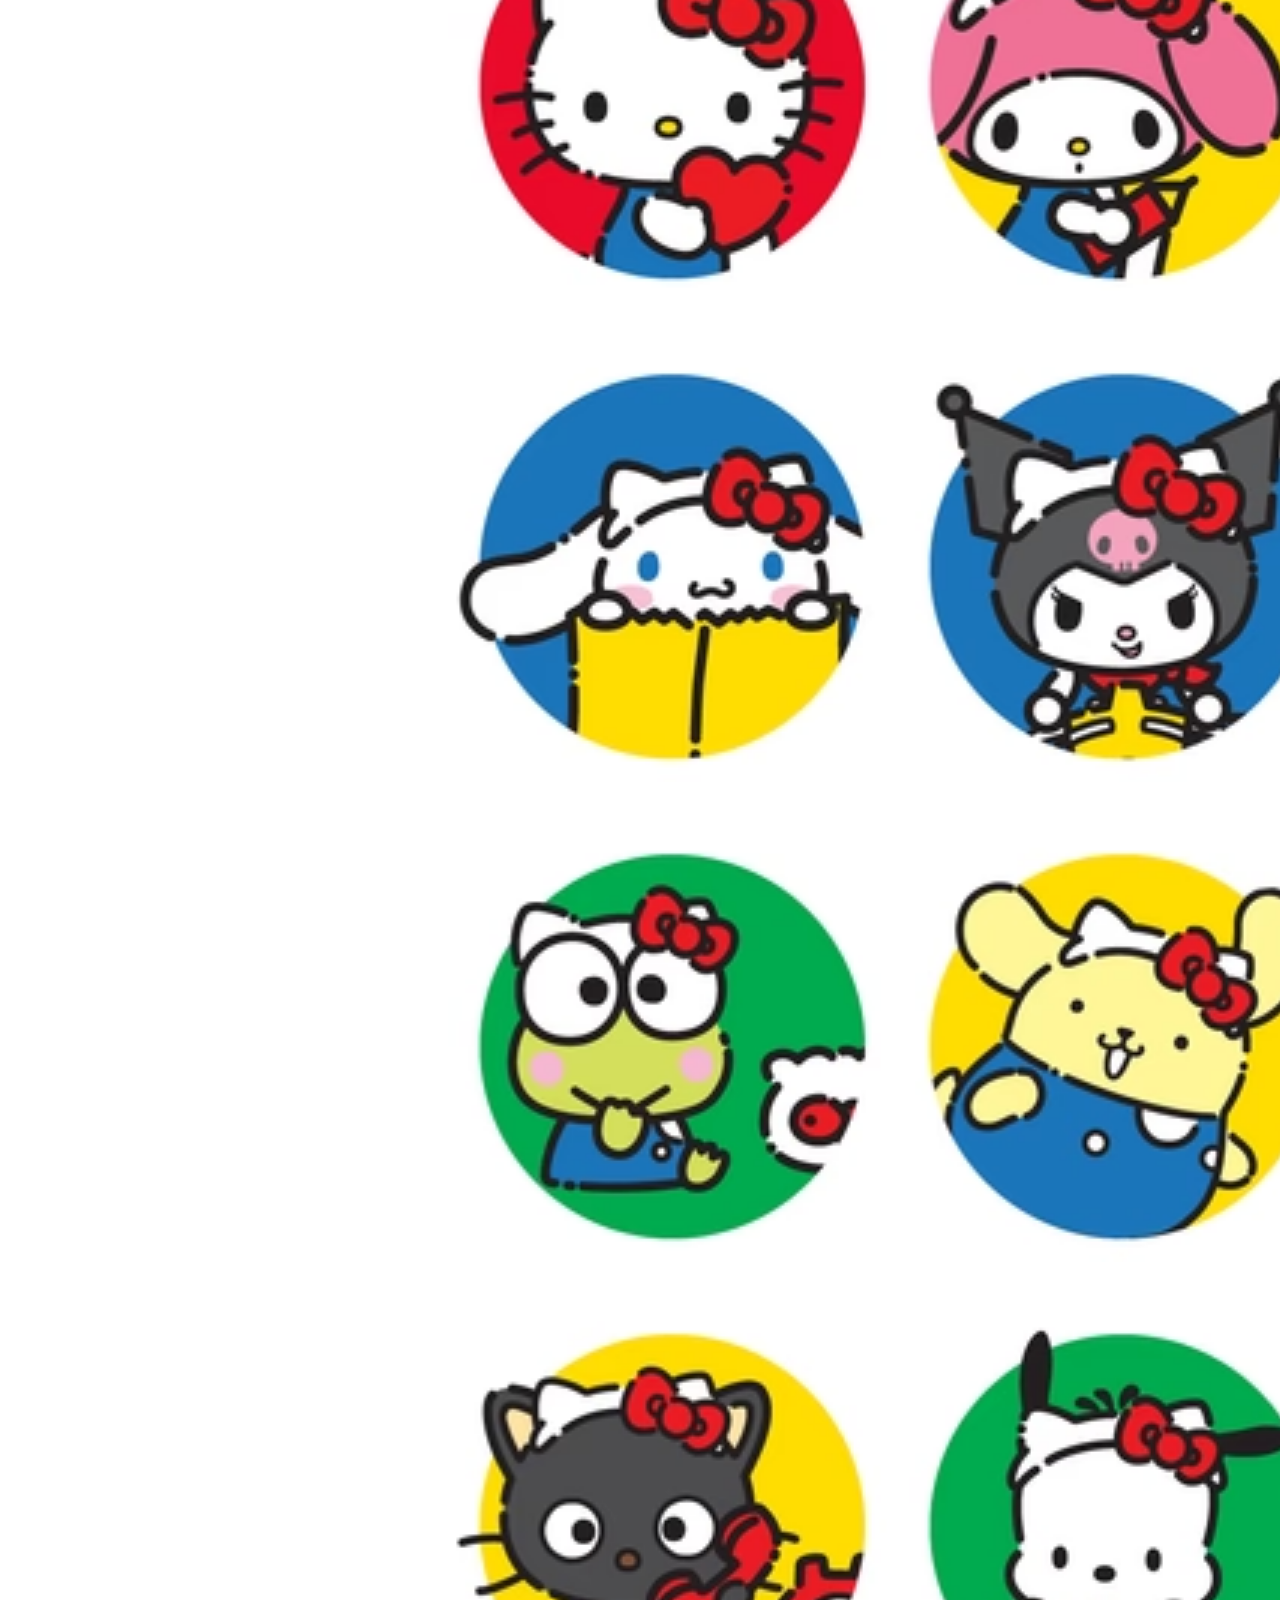
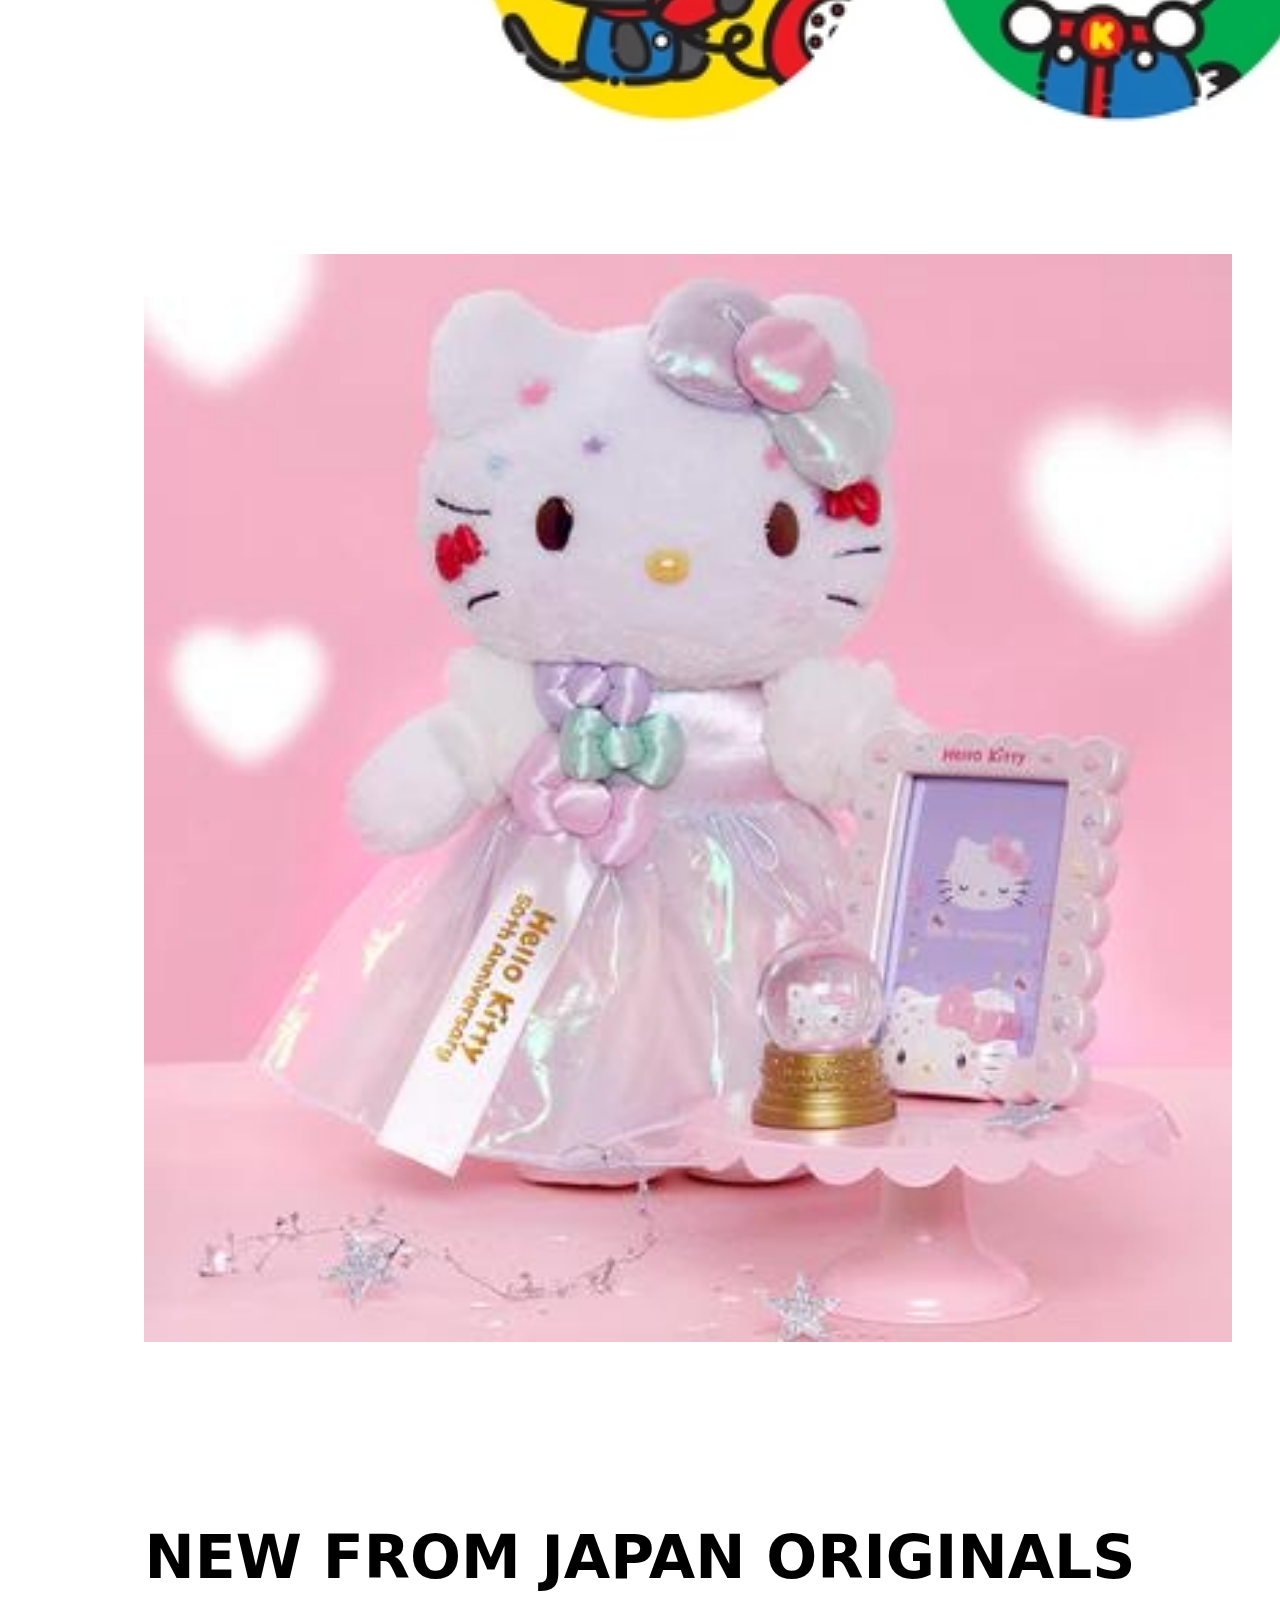
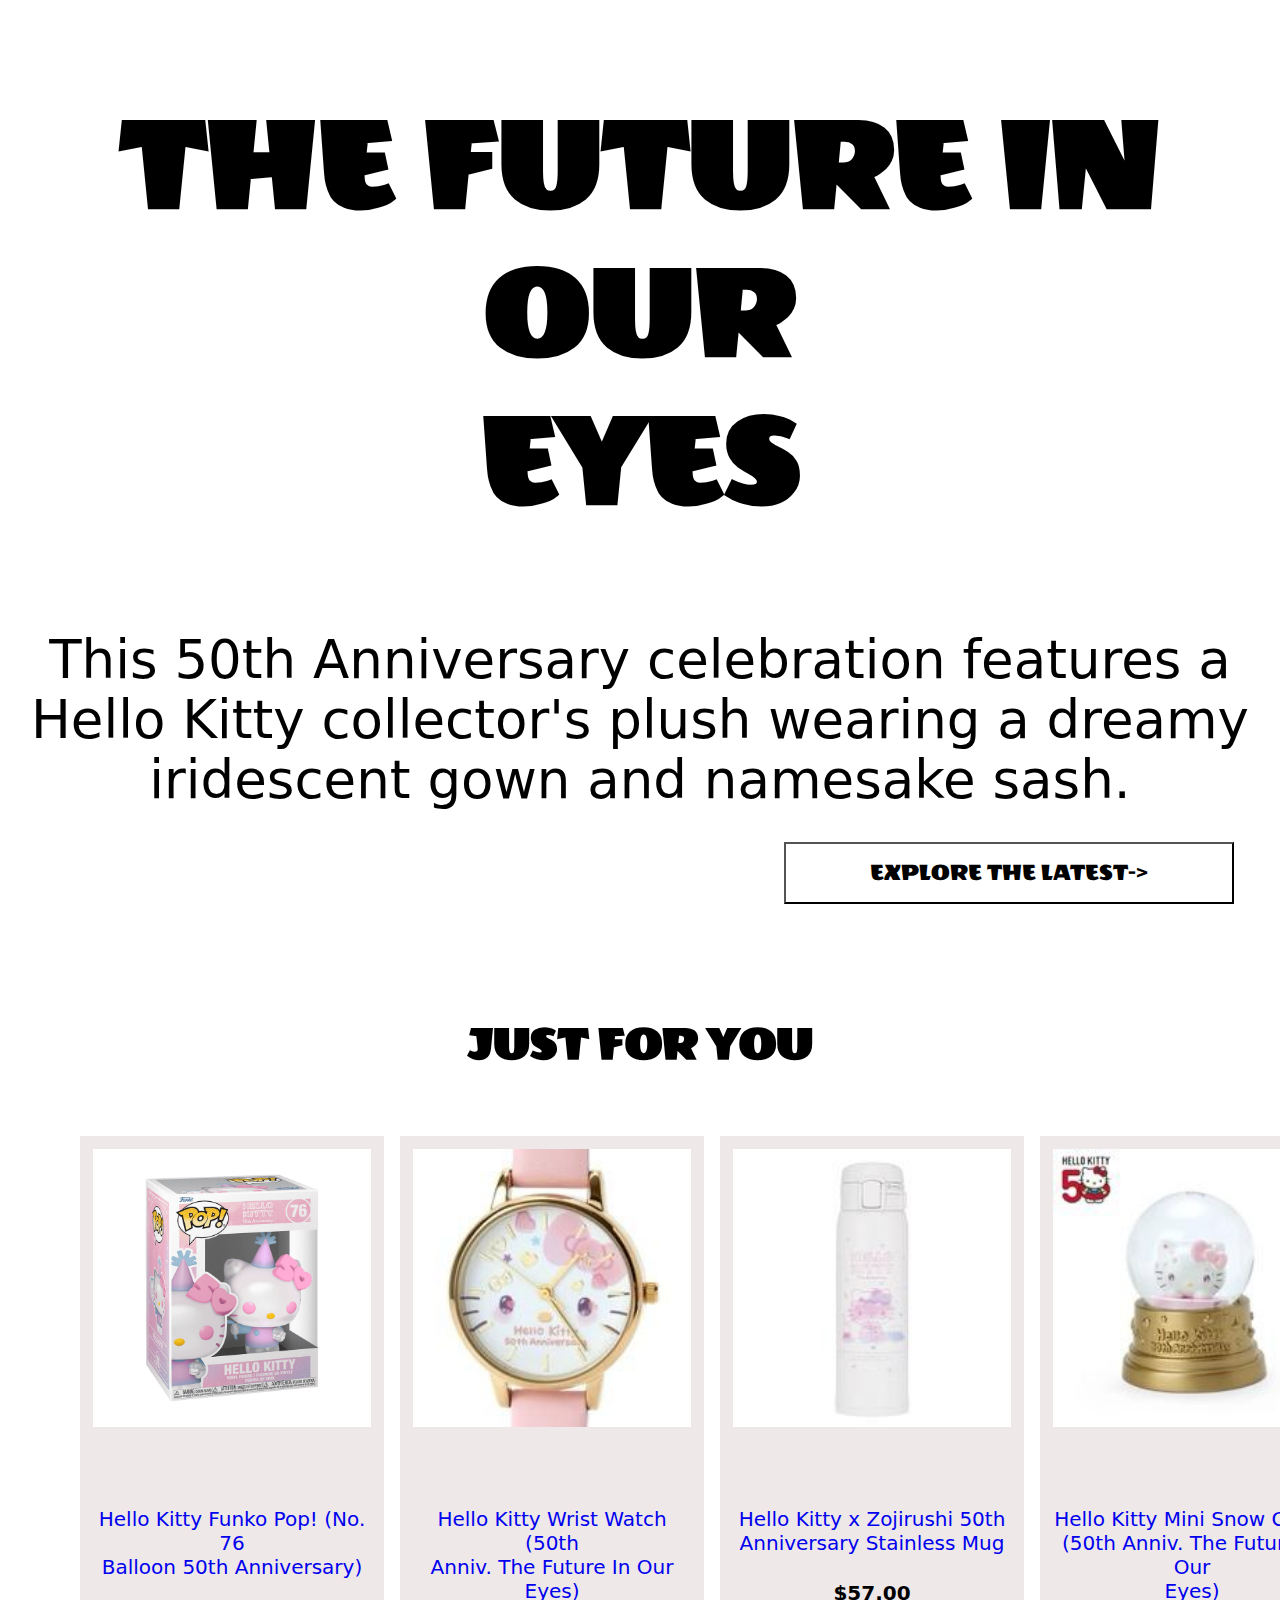
==== commit 4543b02f: "f" ====
--- a/index.html
+++ b/index.html
@@ -24,13 +24,13 @@
                 <!-- <img src="images/download.png" alt=""> -->
             </div>
         </div>
-        <!-- <div class="container">
+        <div class="container">
             <div class="box">
                 <div class="input_box">
                     <input type="text" placeholder="What are you looking for ?">
                 </div>
             </div>
-        </div> -->
+        </div>
     </nav>
     <div class="red">
         <div class="blue">
--- a/mobile.css
+++ b/mobile.css
@@ -3,7 +3,7 @@
         margin: 0 auto;
        overflow-x: hidden;
        overflow-y:auto ;
-       width: 100%;
+       text-overflow: clip;
     }
     
     
@@ -91,7 +91,7 @@
        left:40%;
        transform: translate(-50%, -50%);
        padding-left: 33rem;
-       /* width: 50px; */
+      
       
        
    } 
@@ -111,7 +111,7 @@
    
 
     .red{
-        padding-top: 5rem;
+        padding-top: 7rem;
         justify-content: center;
         
     
